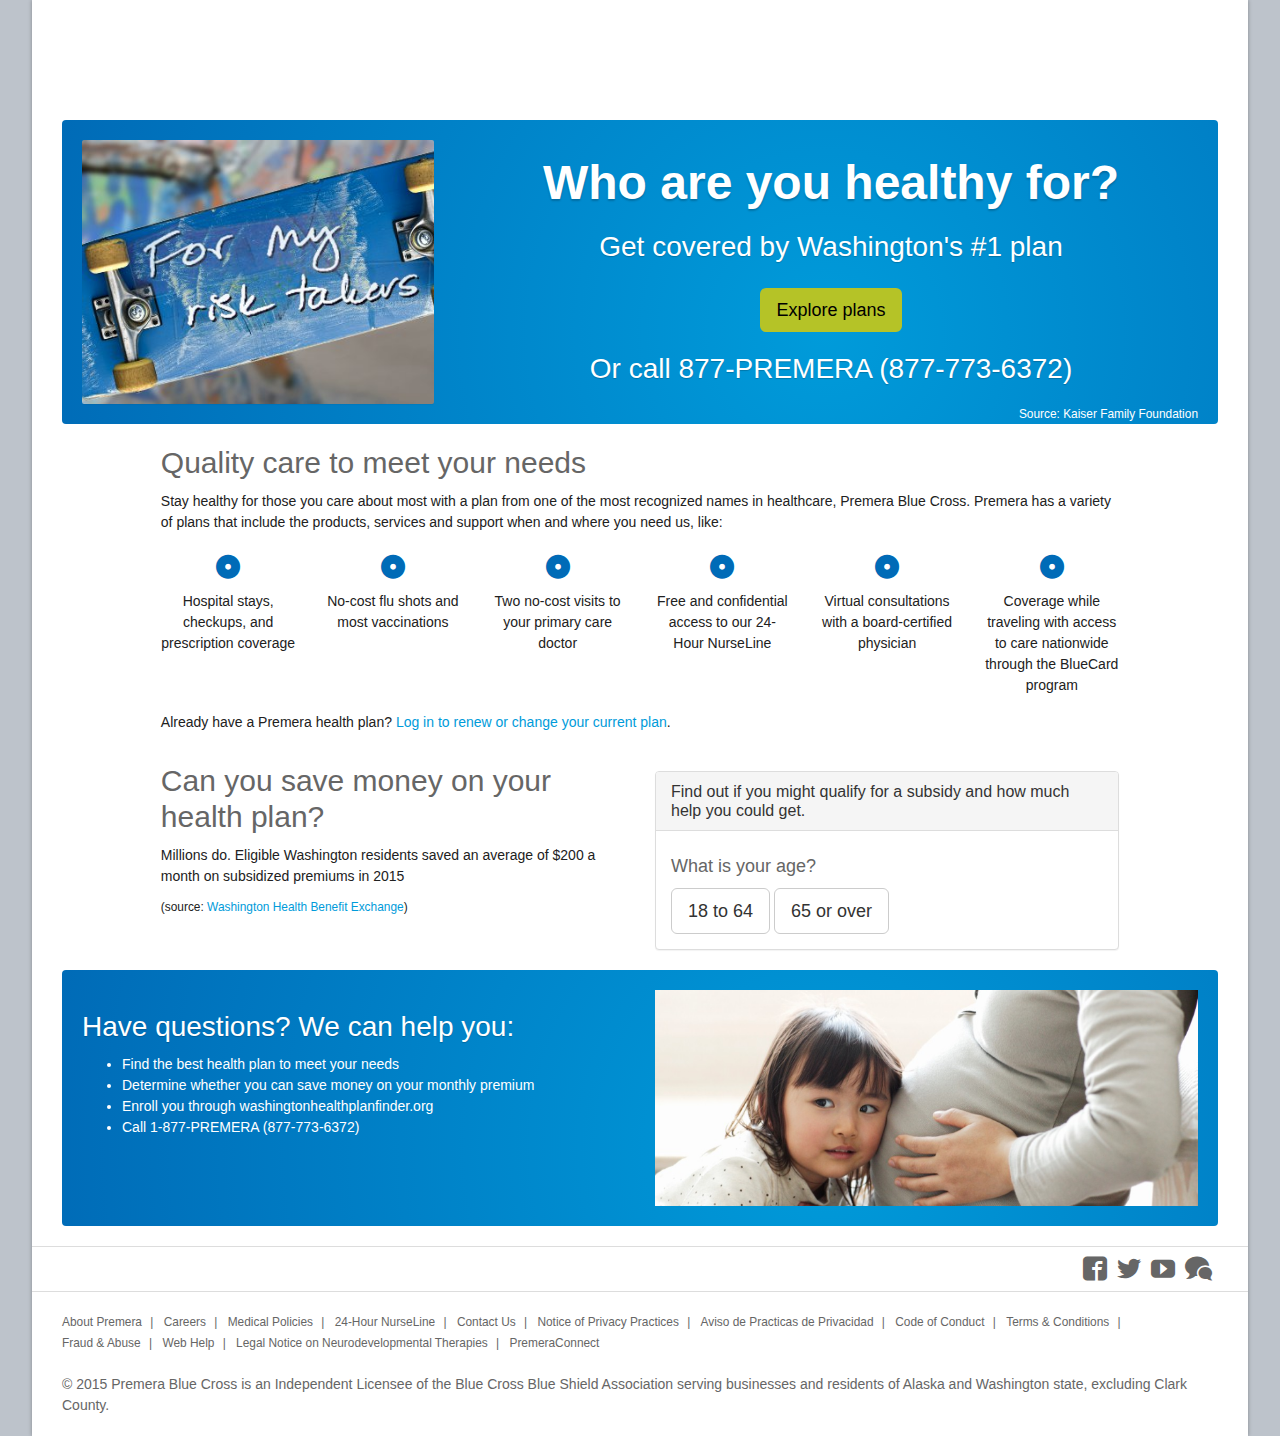
==== go-blue/index.html @ 7a6368d5 "redo folder structure to include other LOBs" ====
<!doctype html>
<html lang="en">

<head>
  <meta charset="utf-8">
  <title>Go Blue</title>
  <meta name="viewport" content="width=device-width, initial-scale=1">
  <link rel="stylesheet" href="css/main-pbc.css">
  <link rel="stylesheet" href="css/icomoon.css">
  <link rel="stylesheet" href="css/style.css">
  <style>
    #logo {
      background-image: url("http://www.premeraux.com/img/logo_pbc.png") !important;
    }
  </style>
</head>

<body class="visitor">
  <div id="main-container">
    <header id="header">
      <div class="row">
        <div class="col-xs-12">
          <a href="/" id="logo" title="Go to home"></a>
          <a href="/" id="nationalAccount"></a>
        </div>
      </div>
      <nav id="navigation-primary" class="navbar navbar-default" role="navigation" style="display: none;">
        <div class="navbar-header">
          <button type="button" class="navbar-toggle" data-toggle="collapse" data-target=".navbar-primary-collapse">
            <span class="sr-only">Toggle navigation</span>
            <span class="icon-bar"></span>
            <span class="icon-bar"></span>
            <span class="icon-bar"></span>
          </button>
        </div>
        <div class="collapse navbar-collapse navbar-primary-collapse" id="menu">
          <ul class="nav navbar-nav"></ul>
        </div>
      </nav>
    </header>
    <div id="content-area">
      <div class="row">
        <div role="main" class="col-md-12">
          <div id="content-main">

            <div class="banner">
              <div class="row">
                <div class="col-sm-6 col-lg-4 text-center">
                  <div id="fader">
                    <img src="img/08-WAYH4_SkaterBoys_board.jpg" alt="for my risk takers written on stakeboard" class="img-responsive text-center">
                  </div>
                </div>
                <div class="col-sm-6 col-lg-8">
                  <h1 class="text-center">Who are you healthy for?</h1>
                  <h2 class="text-center">Get covered by Washington's #1 plan</h2>
                  <div class="text-center">
                    <a class="btn btn-default btn-lg remove-target" role="button" href="http://shop.premera.com/wa/shop/">Explore plans</a>
                  </div>
                </div>

                <div class="col-sm-12 col-lg-8">
                  <h2 class="text-center">Or call <a href="tel:877-773-6372">877-PREMERA</a> (877-773-6372)</h2>
                </div>
              </div>
              <small class="pull-right no-padding">Source: <a href="#">Kaiser Family Foundation</a></small>
            </div>

            <div class="row">
              <div class="col-sm-12 col-md-10 col-md-offset-1">
                <h2>Quality care to meet your needs</h2>
                <p>Stay healthy for those you care about most with a plan from one of the most recognized names in healthcare, Premera Blue Cross. Premera has a variety of plans that include the products, services and support when and where you need us,
                  like:
                </p>
                <div class="row">
                  <ul class="services-list list-unstyled text-center clearfix">
                    <li class="col-xs-6 col-sm-4 col-lg-2">
                      <span class="icon icon-radio-checked2"></span>
                      Hospital stays, checkups, and prescription coverage
                    </li>
                    <li class="col-xs-6 col-sm-4 col-lg-2">
                      <span class="icon icon-radio-checked2"></span>
                      No-cost flu shots and most vaccinations
                    </li>
                    <div class="clearfix visible-xs"></div>
                    <!-- added for weird float-stacking edge cases -->

                    <li class="col-xs-6 col-sm-4 col-lg-2">
                      <span class="icon icon-radio-checked2"></span>
                      Two no-cost visits to your primary care doctor
                    </li>
                    <li class="col-xs-6 col-sm-4 col-lg-2">
                      <span class="icon icon-radio-checked2"></span>
                      Free and confidential access to our 24-Hour NurseLine
                    </li>
                    <div class="clearfix visible-xs"></div>
                    <!-- added for weird float-stacking edge cases -->

                    <li class="col-xs-6 col-sm-4 col-lg-2">
                      <span class="icon icon-radio-checked2"></span>
                      Virtual consultations with a board-certified physician
                    </li>
                    <li class="col-xs-6 col-sm-4 col-lg-2">
                      <span class="icon icon-radio-checked2"></span>
                      Coverage while traveling with access to care nationwide through the BlueCard program
                    </li>
                  </ul>
                  <p class="col-xs-12">Already have a Premera health plan? <a href="/somewhere" target="_blank">Log in to renew or change your current plan</a>.</p>
                </div>

              </div>
            </div>
            <div class="row">
              <div class="col-sm-6 col-md-5 col-md-offset-1">
                <h2>Can you save money on your health plan?</h2>
                <p>Millions do. Eligible Washington residents saved an average of $200 a month on subsidized premiums in 2015</p>
                <p class="small">(source: <a href="#">Washington Health Benefit Exchange</a>)</p>
              </div>
              <div class="col-sm-6 col-md-5">
                <div class="panel panel-default" id="subsidy-tool">
                  <div class="panel-heading">
                    <h3 class="panel-title">Find out if you might qualify for a subsidy and how much help you could get.</h3>
                  </div>
                  <div class="panel-body">
                    <ul>
                      <li class="input-li" id="input-ageRange" style="display: none;">Your age:</li>
                      <li class="input-li" id="input-employerPlan" style="display: none;">Employer health plan:</li>
                      <li class="input-li" id="input-householdSize" style="display: none;">Your household:</li>
                      <li class="input-li" id="input-incomeRange" style="display: none;">Household income:</li>
                    </ul>
                    <div class="question-div" id="questionDiv">
                      <div class="question-div" id="ageRange" style="display: block;">
                        <h4>What is your age?</h4>
                        <button type="button" class="btn btn-default btn-lg">18 to 64</button>
                        <button type="button" class="btn btn-default btn-lg">65 or over</button>  </div>
                      <div class="question-div" id="employerPlan" style="display: none;">
                        <h4>Does your employer offer a health plan?</h4>
                        <button type="button" class="btn btn-default btn-lg">Yes</button>
                        <button type="button" class="btn btn-default btn-lg">No</button>  </div>
                      <div class="question-div" id="householdSize" style="display: none;">
                        <h4>How many people are in your household?</h4>
                        <button type="button" class="btn btn-default btn-lg">1 person</button>
                        <button type="button" class="btn btn-default btn-lg">2 people</button>
                        <button type="button" class="btn btn-default btn-lg">3 people</button>
                        <button type="button" class="btn btn-default btn-lg">4 people</button>
                        <button type="button" class="btn btn-default btn-lg">5 or more</button>  </div>
                      <div class="question-div" id="incomeRange" style="display: none;">
                        <h4>What's your annual household income?</h4>
                        <button type="button" class="btn btn-default btn-lg" value="1">$47,080 or less</button>
                        <button type="button" class="btn btn-default btn-lg" value="2">$63,721 - $80,360</button>
                        <button type="button" class="btn btn-default btn-lg" value="3">$47,081 - $63,720</button>
                        <button type="button" class="btn btn-default btn-lg" value="4">$80,361 - $97,000</button>
                        <button type="button" class="btn btn-default btn-lg" value="5">$97,001 or more</button>  </div>
                    </div>
                    <div id="loadingAnim" style="display: none;">
                      <img alt="" src="/images/shared/spinner3-black.gif">
                    </div>
                    <div class="answer-div" id="answerDiv" style="display: none;">
                      <div class="answer-div" id="answer-yes" style="display: block;">
                        <div class="alert alert-success" role="alert">
                          <span class="glyphicon glyphicon-ok-sign"></span><b>You and your family possibly qualify for savings through a subsidy!</b></div>
                        <p>Based on your information, you might be able to have your monthly costs reduced by <b>$238 or more</b>. Premera can help you sign up for a health plan, and apply for a tax credit to subsidize your monthly cost.
                        </p>
                        <p>
                          <span class="glyphicon glyphicon-earphone"></span> Call us at <b>877-PREMERA (877-773-6372)</b>.</p>
                        <p>You can also <a href="http://shop.premera.com/wa/shop/">explore our plans without subsidy help</a>, or <a href="#" class="start-over">check again</a> to see if you might qualify for a subsidy.</p>
                      </div>
                      <div class="answer-div" id="answer-five" style="display: none;">
                        <p>Depending on your annual household income, you may be eligible for a subsidy. Premera can help you sign up for a health plan and help you apply for a tax credit to subsidize your monthly cost.</p>
                        <p>
                          <span class="glyphicon glyphicon-earphone"></span> Call us at <b>877-PREMERA (877-773-6372)</b>.</p>
                        <p>You can also <a href="http://shop.premera.com/wa/shop/">explore our plans without subsidy help</a>, or <a href="#" class="start-over">check again</a> to see if you might qualify for a subsidy.</p>
                      </div>
                      <div class="answer-div" id="answer-no" style="display: none;">
                        <div class="alert alert-danger" role="alert">
                          <span class="glyphicon glyphicon-exclamation-sign"></span><b>Based on your information, most likely you will not qualify for a subsidy.</b></div>
                        <p>You can still find the best health coverage for you and your family by <a href="http://shop.premera.com/wa/shop/">exploring our plans and getting a quote</a>, or you can <a href="#" class="start-over">check again</a> to see if
                          you might qualify for a subsidy.</p>
                      </div>
                      <div class="answer-div" id="answer-plan" style="display: none;">
                        <div class="alert alert-danger" role="alert">
                          <span class="glyphicon glyphicon-exclamation-sign"></span><b>It's most likely that you're not eligible for a subsidy, unless your job-based coverage is considered unaffordable or inadequate under the law.</b></div>
                        <p>Consult with your company benefits manager to learn more. You can also <a href="http://shop.premera.com/wa/shop/">continue exploring plans</a>, or <a href="#" class="start-over">check again</a> to find out if you might qualify
                          for a subsidy.</p>
                      </div>
                      <div class="answer-div" id="answer-medicare" style="display: none;">
                        <div class="alert alert-danger" role="alert">
                          <p>
                            <span class="glyphicon glyphicon-exclamation-sign"></span><b>It looks like you are not eligible for a subsidy, but you may qualify for Medicare coverage</b>.</p>
                        </div>
                        <p><a title="Explore Medicare Plans" href="/medicare-advantage/">Explore a variety of Medicare plans</a> that can meet your health care needs and budget, or <a href="#" class="start-over">check again</a> to find out if you might qualify
                          for a subsidy.</p>
                        <p class="clear"><a type="button" class="btn btn-primary" href="/medicare-advantage/">Explore Medicare plans</a></p>
                      </div>
                    </div>
                  </div>
                </div>
              </div>
            </div>
            <div class="banner">
              <div class="row">
                <div class="col-sm-6 col-md-6">
                  <h2>Have questions? We can help you:</h2>
                  <ul>
                    <li>Find the best health plan to meet your needs</li>
                    <li>Determine whether you can save money on your monthly premium</li>
                    <li>Enroll you through washingtonhealthplanfinder.org</li>
                    <li>Call 1-877-PREMERA (<a href="tel:877-773-6372">877-773-6372</a>)</li>
                  </ul>
                </div>
                <div class="col-sm-6 col-md-6">
                  <div class="pull-right">
                    <img class="img-responsive text-right" src="img/01-Benefits_BabyBelly.png" alt="pregnant woman with toddler">
                  </div>
                </div>
              </div>
            </div>
          </div>
        </div>
      </div>
    </div>
    <div id="navigation-home">
      <div class="row">
        <div class="col-md-offset-6 col-md-6 col-xs-12">
          <div class="pull-right">
            <div>
              <a title="Facebook" href="//www.facebook.com/premerabluecross">
                <span class="icon-large icon-facebook2"></span>
              </a>
              <a title="Twitter" href="//twitter.com/premera">
                <span class="icon-large icon-twitter"></span>
              </a>
              <a title="YouTube" href="//www.youtube.com/user/premerabluecross">
                <span class="icon-large icon-youtube"></span>
              </a>
              <a title="PremeraNews" href="#">
                <span class="icon-large icon-bubbles"></span>
              </a>
            </div>
          </div>
        </div>
      </div>
    </div>
    <footer id="footer">
      <div class="row">
        <nav id="navigation-footer-primary" class="small col-md-12">
          <div>
            <ul class="unstyled">
              <li><a href="#">About Premera</a></li>
              <li class="visitor"><a href="#">Careers</a></li>
              <li><a href="#">Medical Policies</a></li>
              <li class="visitor"><a href="#">24-Hour NurseLine</a></li>
              <li class="member"><a href="#">24-Hour NurseLine</a></li>
              <li class="visitor"><a href="#">Contact Us</a></li>
              <li class="member"><a href="#">Contact Us</a></li>
              <li><a href="#">Notice of Privacy Practices </a></li>
              <li class="visitor"><a href="#"> Aviso de Practicas de Privacidad</a></li>
              <li class="visitor"><a href="#">Code of Conduct</a></li>
              <li><a href="#">Terms &amp; Conditions</a></li>
              <li><a href="#">Fraud &amp; Abuse</a></li>
              <li class="visitor"><a href="#">Web Help</a></li>
              <li class="visitor"><a href="#">Legal Notice on Neurodevelopmental Therapies</a></li>
              <li class="visitor"><a href="#">PremeraConnect</a></li>
            </ul>
          </div>
        </nav>
      </div>

      <div class="row">
        <div class="col-md-12">
          <p></p>
          <div>

          </div>
          <p></p>
        </div>
      </div>

      <div class="row">
        <div class="col-md-12">
          <div>
            <span id="ekDate">© 2015&nbsp;</span>Premera Blue Cross is an Independent Licensee of the Blue Cross Blue Shield Association serving businesses and residents of Alaska and Washington state, excluding Clark County.
          </div>
        </div>
      </div>
    </footer>
  </div>
  <script src="https://code.jquery.com/jquery-1.11.3.min.js"></script>
  <script src="https://maxcdn.bootstrapcdn.com/bootstrap/3.3.6/js/bootstrap.min.js"></script>
  <script src="js/app.js"></script>
</body>

</html>
---- go-blue/css/main-pbc.css ----
@font-face {
  font-family: 'cartogothic_stdregular';
  src: url('../fonts/cartogothicstd-book-webfont.eot');
  src: url('../fonts/cartogothicstd-book-webfont.eot?#iefix') format('embedded-opentype'), url('../fonts/cartogothicstd-book-webfont.woff') format('woff'), url('../fonts/cartogothicstd-book-webfont.ttf') format('truetype'), url('../fonts/cartogothicstd-book-webfont.svg#cartogothic_stdregular') format('svg');
  font-weight: normal;
  font-style: normal
}
@font-face {
  font-family: 'openSans';
  src: url('../fonts/OpenSans-Regular-webfont.eot');
  src: url('../fonts/OpenSans-Regular-webfont.eot?#iefix') format('embedded-opentype'), url('../fonts/OpenSans-Regular-webfont.woff') format('woff'), url('../fonts/OpenSans-Regular-webfont.ttf') format('truetype'), url('../fonts/OpenSans-Regular-webfont.svg#open_sans_bold') format('svg');
  letter-spacing: -1px
}
html {
  font-family: sans-serif;
  -ms-text-size-adjust: 100%;
  -webkit-text-size-adjust: 100%
}
body {
  margin: 0
}
article, aside, details, figcaption, figure, footer, header, hgroup, main, menu, nav, section, summary {
  display: block
}
audio, canvas, progress, video {
  display: inline-block;
  vertical-align: baseline
}
audio:not([controls]) {
  display: none;
  height: 0
}
[hidden], template {
  display: none
}
a {
  background-color: transparent
}
a:active, a:hover {
  outline: 0
}
abbr[title] {
  border-bottom: 1px dotted
}
b, strong {
  font-weight: bold
}
dfn {
  font-style: italic
}
h1 {
  font-size: 2em;
  margin: 0.67em 0
}
mark {
  background: #ff0;
  color: #000
}
small {
  font-size: 80%
}
sub, sup {
  font-size: 75%;
  line-height: 0;
  position: relative;
  vertical-align: baseline
}
sup {
  top: -0.5em
}
sub {
  bottom: -0.25em
}
img {
  border: 0
}
svg:not(:root) {
  overflow: hidden
}
figure {
  margin: 1em 40px
}
hr {
  -moz-box-sizing: content-box;
  box-sizing: content-box;
  height: 0
}
pre {
  overflow: auto
}
code, kbd, pre, samp {
  font-family: monospace, monospace;
  font-size: 1em
}
button, input, optgroup, select, textarea {
  color: inherit;
  font: inherit;
  margin: 0
}
button {
  overflow: visible
}
button, select {
  text-transform: none
}
button, html input[type="button"], input[type="reset"], input[type="submit"] {
  -webkit-appearance: button;
  cursor: pointer
}
button[disabled], html input[disabled] {
  cursor: default
}
button::-moz-focus-inner, input::-moz-focus-inner {
  border: 0;
  padding: 0
}
input {
  line-height: normal
}
input[type="checkbox"], input[type="radio"] {
  box-sizing: border-box;
  padding: 0
}
input[type="number"]::-webkit-inner-spin-button, input[type="number"]::-webkit-outer-spin-button {
  height: auto
}
input[type="search"] {
  -webkit-appearance: textfield;
  -moz-box-sizing: content-box;
  -webkit-box-sizing: content-box;
  box-sizing: content-box
}
input[type="search"]::-webkit-search-cancel-button, input[type="search"]::-webkit-search-decoration {
  -webkit-appearance: none
}
fieldset {
  border: 1px solid silver;
  margin: 0 2px;
  padding: 0.35em 0.625em 0.75em
}
legend {
  border: 0;
  padding: 0
}
textarea {
  overflow: auto
}
optgroup {
  font-weight: bold
}
table {
  border-collapse: collapse;
  border-spacing: 0
}
td, th {
  padding: 0
}
@media print {
  *, *:before, *:after {
    background: transparent !important;
    color: #000 !important;
    box-shadow: none !important;
    text-shadow: none !important
  }
  a, a:visited {
    text-decoration: underline
  }
  a[href]:after {
    content: " (" attr(href) ")"
  }
  abbr[title]:after {
    content: " (" attr(title) ")"
  }
  a[href^="#"]:after, a[href^="javascript:"]:after {
    content: ""
  }
  pre, blockquote {
    border: 1px solid #999;
    page-break-inside: avoid
  }
  thead {
    display: table-header-group
  }
  tr, img {
    page-break-inside: avoid
  }
  img {
    max-width: 100% !important
  }
  p, h2, h3 {
    orphans: 3;
    widows: 3
  }
  h2, h3 {
    page-break-after: avoid
  }
  select {
    background: #fff !important
  }
  .navbar {
    display: none
  }
  .btn>.caret, .dropup>.btn>.caret {
    border-top-color: #000 !important
  }
  .label {
    border: 1px solid #000
  }
  .table {
    border-collapse: collapse !important
  }
  .table td, .table th {
    background-color: #fff !important
  }
  .table-bordered th, .table-bordered td {
    border: 1px solid #ddd !important
  }
}
@font-face {
  font-family: 'Glyphicons Halflings';
  src: url('fonts/glyphicons-halflings-regular.eot');
  src: url('fonts/glyphicons-halflings-regular.eot?#iefix') format('embedded-opentype'), url('fonts/glyphicons-halflings-regular.woff2') format('woff2'), url('fonts/glyphicons-halflings-regular.woff') format('woff'), url('fonts/glyphicons-halflings-regular.ttf') format('truetype'), url('fonts/glyphicons-halflings-regular.svg#glyphicons_halflingsregular') format('svg')
}
.glyphicon {
  position: relative;
  top: 1px;
  display: inline-block;
  font-family: 'Glyphicons Halflings';
  font-style: normal;
  font-weight: normal;
  line-height: 1;
  -webkit-font-smoothing: antialiased;
  -moz-osx-font-smoothing: grayscale
}
.glyphicon-asterisk:before {
  content: "\2a"
}
.glyphicon-plus:before {
  content: "\2b"
}
.glyphicon-euro:before, .glyphicon-eur:before {
  content: "\20ac"
}
.glyphicon-minus:before {
  content: "\2212"
}
.glyphicon-cloud:before {
  content: "\2601"
}
.glyphicon-envelope:before {
  content: "\2709"
}
.glyphicon-pencil:before {
  content: "\270f"
}
.glyphicon-glass:before {
  content: "\e001"
}
.glyphicon-music:before {
  content: "\e002"
}
.glyphicon-search:before {
  content: "\e003"
}
.glyphicon-heart:before {
  content: "\e005"
}
.glyphicon-star:before {
  content: "\e006"
}
.glyphicon-star-empty:before {
  content: "\e007"
}
.glyphicon-user:before {
  content: "\e008"
}
.glyphicon-film:before {
  content: "\e009"
}
.glyphicon-th-large:before {
  content: "\e010"
}
.glyphicon-th:before {
  content: "\e011"
}
.glyphicon-th-list:before {
  content: "\e012"
}
.glyphicon-ok:before {
  content: "\e013"
}
.glyphicon-remove:before {
  content: "\e014"
}
.glyphicon-zoom-in:before {
  content: "\e015"
}
.glyphicon-zoom-out:before {
  content: "\e016"
}
.glyphicon-off:before {
  content: "\e017"
}
.glyphicon-signal:before {
  content: "\e018"
}
.glyphicon-cog:before {
  content: "\e019"
}
.glyphicon-trash:before {
  content: "\e020"
}
.glyphicon-home:before {
  content: "\e021"
}
.glyphicon-file:before {
  content: "\e022"
}
.glyphicon-time:before {
  content: "\e023"
}
.glyphicon-road:before {
  content: "\e024"
}
.glyphicon-download-alt:before {
  content: "\e025"
}
.glyphicon-download:before {
  content: "\e026"
}
.glyphicon-upload:before {
  content: "\e027"
}
.glyphicon-inbox:before {
  content: "\e028"
}
.glyphicon-play-circle:before {
  content: "\e029"
}
.glyphicon-repeat:before {
  content: "\e030"
}
.glyphicon-refresh:before {
  content: "\e031"
}
.glyphicon-list-alt:before {
  content: "\e032"
}
.glyphicon-lock:before {
  content: "\e033"
}
.glyphicon-flag:before {
  content: "\e034"
}
.glyphicon-headphones:before {
  content: "\e035"
}
.glyphicon-volume-off:before {
  content: "\e036"
}
.glyphicon-volume-down:before {
  content: "\e037"
}
.glyphicon-volume-up:before {
  content: "\e038"
}
.glyphicon-qrcode:before {
  content: "\e039"
}
.glyphicon-barcode:before {
  content: "\e040"
}
.glyphicon-tag:before {
  content: "\e041"
}
.glyphicon-tags:before {
  content: "\e042"
}
.glyphicon-book:before {
  content: "\e043"
}
.glyphicon-bookmark:before {
  content: "\e044"
}
.glyphicon-print:before {
  content: "\e045"
}
.glyphicon-camera:before {
  content: "\e046"
}
.glyphicon-font:before {
  content: "\e047"
}
.glyphicon-bold:before {
  content: "\e048"
}
.glyphicon-italic:before {
  content: "\e049"
}
.glyphicon-text-height:before {
  content: "\e050"
}
.glyphicon-text-width:before {
  content: "\e051"
}
.glyphicon-align-left:before {
  content: "\e052"
}
.glyphicon-align-center:before {
  content: "\e053"
}
.glyphicon-align-right:before {
  content: "\e054"
}
.glyphicon-align-justify:before {
  content: "\e055"
}
.glyphicon-list:before {
  content: "\e056"
}
.glyphicon-indent-left:before {
  content: "\e057"
}
.glyphicon-indent-right:before {
  content: "\e058"
}
.glyphicon-facetime-video:before {
  content: "\e059"
}
.glyphicon-picture:before {
  content: "\e060"
}
.glyphicon-map-marker:before {
  content: "\e062"
}
.glyphicon-adjust:before {
  content: "\e063"
}
.glyphicon-tint:before {
  content: "\e064"
}
.glyphicon-edit:before {
  content: "\e065"
}
.glyphicon-share:before {
  content: "\e066"
}
.glyphicon-check:before {
  content: "\e067"
}
.glyphicon-move:before {
  content: "\e068"
}
.glyphicon-step-backward:before {
  content: "\e069"
}
.glyphicon-fast-backward:before {
  content: "\e070"
}
.glyphicon-backward:before {
  content: "\e071"
}
.glyphicon-play:before {
  content: "\e072"
}
.glyphicon-pause:before {
  content: "\e073"
}
.glyphicon-stop:before {
  content: "\e074"
}
.glyphicon-forward:before {
  content: "\e075"
}
.glyphicon-fast-forward:before {
  content: "\e076"
}
.glyphicon-step-forward:before {
  content: "\e077"
}
.glyphicon-eject:before {
  content: "\e078"
}
.glyphicon-chevron-left:before {
  content: "\e079"
}
.glyphicon-chevron-right:before {
  content: "\e080"
}
.glyphicon-plus-sign:before {
  content: "\e081"
}
.glyphicon-minus-sign:before {
  content: "\e082"
}
.glyphicon-remove-sign:before {
  content: "\e083"
}
.glyphicon-ok-sign:before {
  content: "\e084"
}
.glyphicon-question-sign:before {
  content: "\e085"
}
.glyphicon-info-sign:before {
  content: "\e086"
}
.glyphicon-screenshot:before {
  content: "\e087"
}
.glyphicon-remove-circle:before {
  content: "\e088"
}
.glyphicon-ok-circle:before {
  content: "\e089"
}
.glyphicon-ban-circle:before {
  content: "\e090"
}
.glyphicon-arrow-left:before {
  content: "\e091"
}
.glyphicon-arrow-right:before {
  content: "\e092"
}
.glyphicon-arrow-up:before {
  content: "\e093"
}
.glyphicon-arrow-down:before {
  content: "\e094"
}
.glyphicon-share-alt:before {
  content: "\e095"
}
.glyphicon-resize-full:before {
  content: "\e096"
}
.glyphicon-resize-small:before {
  content: "\e097"
}
.glyphicon-exclamation-sign:before {
  content: "\e101"
}
.glyphicon-gift:before {
  content: "\e102"
}
.glyphicon-leaf:before {
  content: "\e103"
}
.glyphicon-fire:before {
  content: "\e104"
}
.glyphicon-eye-open:before {
  content: "\e105"
}
.glyphicon-eye-close:before {
  content: "\e106"
}
.glyphicon-warning-sign:before {
  content: "\e107"
}
.glyphicon-plane:before {
  content: "\e108"
}
.glyphicon-calendar:before {
  content: "\e109"
}
.glyphicon-random:before {
  content: "\e110"
}
.glyphicon-comment:before {
  content: "\e111"
}
.glyphicon-magnet:before {
  content: "\e112"
}
.glyphicon-chevron-up:before {
  content: "\e113"
}
.glyphicon-chevron-down:before {
  content: "\e114"
}
.glyphicon-retweet:before {
  content: "\e115"
}
.glyphicon-shopping-cart:before {
  content: "\e116"
}
.glyphicon-folder-close:before {
  content: "\e117"
}
.glyphicon-folder-open:before {
  content: "\e118"
}
.glyphicon-resize-vertical:before {
  content: "\e119"
}
.glyphicon-resize-horizontal:before {
  content: "\e120"
}
.glyphicon-hdd:before {
  content: "\e121"
}
.glyphicon-bullhorn:before {
  content: "\e122"
}
.glyphicon-bell:before {
  content: "\e123"
}
.glyphicon-certificate:before {
  content: "\e124"
}
.glyphicon-thumbs-up:before {
  content: "\e125"
}
.glyphicon-thumbs-down:before {
  content: "\e126"
}
.glyphicon-hand-right:before {
  content: "\e127"
}
.glyphicon-hand-left:before {
  content: "\e128"
}
.glyphicon-hand-up:before {
  content: "\e129"
}
.glyphicon-hand-down:before {
  content: "\e130"
}
.glyphicon-circle-arrow-right:before {
  content: "\e131"
}
.glyphicon-circle-arrow-left:before {
  content: "\e132"
}
.glyphicon-circle-arrow-up:before {
  content: "\e133"
}
.glyphicon-circle-arrow-down:before {
  content: "\e134"
}
.glyphicon-globe:before {
  content: "\e135"
}
.glyphicon-wrench:before {
  content: "\e136"
}
.glyphicon-tasks:before {
  content: "\e137"
}
.glyphicon-filter:before {
  content: "\e138"
}
.glyphicon-briefcase:before {
  content: "\e139"
}
.glyphicon-fullscreen:before {
  content: "\e140"
}
.glyphicon-dashboard:before {
  content: "\e141"
}
.glyphicon-paperclip:before {
  content: "\e142"
}
.glyphicon-heart-empty:before {
  content: "\e143"
}
.glyphicon-link:before {
  content: "\e144"
}
.glyphicon-phone:before {
  content: "\e145"
}
.glyphicon-pushpin:before {
  content: "\e146"
}
.glyphicon-usd:before {
  content: "\e148"
}
.glyphicon-gbp:before {
  content: "\e149"
}
.glyphicon-sort:before {
  content: "\e150"
}
.glyphicon-sort-by-alphabet:before {
  content: "\e151"
}
.glyphicon-sort-by-alphabet-alt:before {
  content: "\e152"
}
.glyphicon-sort-by-order:before {
  content: "\e153"
}
.glyphicon-sort-by-order-alt:before {
  content: "\e154"
}
.glyphicon-sort-by-attributes:before {
  content: "\e155"
}
.glyphicon-sort-by-attributes-alt:before {
  content: "\e156"
}
.glyphicon-unchecked:before {
  content: "\e157"
}
.glyphicon-expand:before {
  content: "\e158"
}
.glyphicon-collapse-down:before {
  content: "\e159"
}
.glyphicon-collapse-up:before {
  content: "\e160"
}
.glyphicon-log-in:before {
  content: "\e161"
}
.glyphicon-flash:before {
  content: "\e162"
}
.glyphicon-log-out:before {
  content: "\e163"
}
.glyphicon-new-window:before {
  content: "\e164"
}
.glyphicon-record:before {
  content: "\e165"
}
.glyphicon-save:before {
  content: "\e166"
}
.glyphicon-open:before {
  content: "\e167"
}
.glyphicon-saved:before {
  content: "\e168"
}
.glyphicon-import:before {
  content: "\e169"
}
.glyphicon-export:before {
  content: "\e170"
}
.glyphicon-send:before {
  content: "\e171"
}
.glyphicon-floppy-disk:before {
  content: "\e172"
}
.glyphicon-floppy-saved:before {
  content: "\e173"
}
.glyphicon-floppy-remove:before {
  content: "\e174"
}
.glyphicon-floppy-save:before {
  content: "\e175"
}
.glyphicon-floppy-open:before {
  content: "\e176"
}
.glyphicon-credit-card:before {
  content: "\e177"
}
.glyphicon-transfer:before {
  content: "\e178"
}
.glyphicon-cutlery:before {
  content: "\e179"
}
.glyphicon-header:before {
  content: "\e180"
}
.glyphicon-compressed:before {
  content: "\e181"
}
.glyphicon-earphone:before {
  content: "\e182"
}
.glyphicon-phone-alt:before {
  content: "\e183"
}
.glyphicon-tower:before {
  content: "\e184"
}
.glyphicon-stats:before {
  content: "\e185"
}
.glyphicon-sd-video:before {
  content: "\e186"
}
.glyphicon-hd-video:before {
  content: "\e187"
}
.glyphicon-subtitles:before {
  content: "\e188"
}
.glyphicon-sound-stereo:before {
  content: "\e189"
}
.glyphicon-sound-dolby:before {
  content: "\e190"
}
.glyphicon-sound-5-1:before {
  content: "\e191"
}
.glyphicon-sound-6-1:before {
  content: "\e192"
}
.glyphicon-sound-7-1:before {
  content: "\e193"
}
.glyphicon-copyright-mark:before {
  content: "\e194"
}
.glyphicon-registration-mark:before {
  content: "\e195"
}
.glyphicon-cloud-download:before {
  content: "\e197"
}
.glyphicon-cloud-upload:before {
  content: "\e198"
}
.glyphicon-tree-conifer:before {
  content: "\e199"
}
.glyphicon-tree-deciduous:before {
  content: "\e200"
}
.glyphicon-cd:before {
  content: "\e201"
}
.glyphicon-save-file:before {
  content: "\e202"
}
.glyphicon-open-file:before {
  content: "\e203"
}
.glyphicon-level-up:before {
  content: "\e204"
}
.glyphicon-copy:before {
  content: "\e205"
}
.glyphicon-paste:before {
  content: "\e206"
}
.glyphicon-alert:before {
  content: "\e209"
}
.glyphicon-equalizer:before {
  content: "\e210"
}
.glyphicon-king:before {
  content: "\e211"
}
.glyphicon-queen:before {
  content: "\e212"
}
.glyphicon-pawn:before {
  content: "\e213"
}
.glyphicon-bishop:before {
  content: "\e214"
}
.glyphicon-knight:before {
  content: "\e215"
}
.glyphicon-baby-formula:before {
  content: "\e216"
}
.glyphicon-tent:before {
  content: "\26fa"
}
.glyphicon-blackboard:before {
  content: "\e218"
}
.glyphicon-bed:before {
  content: "\e219"
}
.glyphicon-apple:before {
  content: "\f8ff"
}
.glyphicon-erase:before {
  content: "\e221"
}
.glyphicon-hourglass:before {
  content: "\231b"
}
.glyphicon-lamp:before {
  content: "\e223"
}
.glyphicon-duplicate:before {
  content: "\e224"
}
.glyphicon-piggy-bank:before {
  content: "\e225"
}
.glyphicon-scissors:before {
  content: "\e226"
}
.glyphicon-bitcoin:before {
  content: "\e227"
}
.glyphicon-btc:before {
  content: "\e227"
}
.glyphicon-xbt:before {
  content: "\e227"
}
.glyphicon-yen:before {
  content: "\00a5"
}
.glyphicon-jpy:before {
  content: "\00a5"
}
.glyphicon-ruble:before {
  content: "\20bd"
}
.glyphicon-rub:before {
  content: "\20bd"
}
.glyphicon-scale:before {
  content: "\e230"
}
.glyphicon-ice-lolly:before {
  content: "\e231"
}
.glyphicon-ice-lolly-tasted:before {
  content: "\e232"
}
.glyphicon-education:before {
  content: "\e233"
}
.glyphicon-option-horizontal:before {
  content: "\e234"
}
.glyphicon-option-vertical:before {
  content: "\e235"
}
.glyphicon-menu-hamburger:before {
  content: "\e236"
}
.glyphicon-modal-window:before {
  content: "\e237"
}
.glyphicon-oil:before {
  content: "\e238"
}
.glyphicon-grain:before {
  content: "\e239"
}
.glyphicon-sunglasses:before {
  content: "\e240"
}
.glyphicon-text-size:before {
  content: "\e241"
}
.glyphicon-text-color:before {
  content: "\e242"
}
.glyphicon-text-background:before {
  content: "\e243"
}
.glyphicon-object-align-top:before {
  content: "\e244"
}
.glyphicon-object-align-bottom:before {
  content: "\e245"
}
.glyphicon-object-align-horizontal:before {
  content: "\e246"
}
.glyphicon-object-align-left:before {
  content: "\e247"
}
.glyphicon-object-align-vertical:before {
  content: "\e248"
}
.glyphicon-object-align-right:before {
  content: "\e249"
}
.glyphicon-triangle-right:before {
  content: "\e250"
}
.glyphicon-triangle-left:before {
  content: "\e251"
}
.glyphicon-triangle-bottom:before {
  content: "\e252"
}
.glyphicon-triangle-top:before {
  content: "\e253"
}
.glyphicon-console:before {
  content: "\e254"
}
.glyphicon-superscript:before {
  content: "\e255"
}
.glyphicon-subscript:before {
  content: "\e256"
}
.glyphicon-menu-left:before {
  content: "\e257"
}
.glyphicon-menu-right:before {
  content: "\e258"
}
.glyphicon-menu-down:before {
  content: "\e259"
}
.glyphicon-menu-up:before {
  content: "\e260"
}
* {
  -webkit-box-sizing: border-box;
  -moz-box-sizing: border-box;
  box-sizing: border-box
}
*:before, *:after {
  -webkit-box-sizing: border-box;
  -moz-box-sizing: border-box;
  box-sizing: border-box
}
html {
  font-size: 10px;
  -webkit-tap-highlight-color: transparent
}
body {
  font-family: "Helvetica Neue", Helvetica, Arial, sans-serif;
  font-size: 14px;
  line-height: 1.428571429;
  color: #333;
  background-color: #fff
}
input, button, select, textarea {
  font-family: inherit;
  font-size: inherit;
  line-height: inherit
}
a {
  color: #337ab7;
  text-decoration: none
}
a:hover, a:focus {
  color: #23527c;
  text-decoration: underline
}
a:focus {
  outline: thin dotted;
  outline: 5px auto -webkit-focus-ring-color;
  outline-offset: -2px
}
figure {
  margin: 0
}
img {
  vertical-align: middle
}
.img-responsive, .carousel-inner>.item>img, .carousel-inner>.item>a>img, .thumbnail>img, .thumbnail a>img {
  display: block;
  max-width: 100%;
  height: auto
}
.img-rounded {
  border-radius: 6px
}
.img-thumbnail {
  padding: 4px;
  line-height: 1.428571429;
  background-color: #fff;
  border: 1px solid #ddd;
  border-radius: 4px;
  -webkit-transition: all 0.2s ease-in-out;
  -o-transition: all 0.2s ease-in-out;
  transition: all 0.2s ease-in-out;
  display: inline-block;
  max-width: 100%;
  height: auto
}
.img-circle {
  border-radius: 50%
}
hr {
  margin-top: 20px;
  margin-bottom: 20px;
  border: 0;
  border-top: 1px solid #eee
}
.sr-only {
  position: absolute;
  width: 1px;
  height: 1px;
  margin: -1px;
  padding: 0;
  overflow: hidden;
  clip: rect(0, 0, 0, 0);
  border: 0
}
.sr-only-focusable:active, .sr-only-focusable:focus {
  position: static;
  width: auto;
  height: auto;
  margin: 0;
  overflow: visible;
  clip: auto
}
[role="button"] {
  cursor: pointer
}
h1, h2, h3, h4, h5, h6, .h1, .h2, .h3, .h4, .h5, .h6 {
  font-family: inherit;
  font-weight: 500;
  line-height: 1.1;
  color: inherit
}
h1 small, h2 small, h3 small, h4 small, h5 small, h6 small, .h1 small, .h2 small, .h3 small, .h4 small, .h5 small, .h6 small, h1 .small, h2 .small, h3 .small, h4 .small, h5 .small, h6 .small, .h1 .small, .h2 .small, .h3 .small, .h4 .small, .h5 .small, .h6 .small {
  font-weight: normal;
  line-height: 1;
  color: #777
}
h1, .h1, h2, .h2, h3, .h3 {
  margin-top: 20px;
  margin-bottom: 10px
}
h1 small, .h1 small, h2 small, .h2 small, h3 small, .h3 small, h1 .small, .h1 .small, h2 .small, .h2 .small, h3 .small, .h3 .small {
  font-size: 65%
}
h4, .h4, h5, .h5, h6, .h6 {
  margin-top: 10px;
  margin-bottom: 10px
}
h4 small, .h4 small, h5 small, .h5 small, h6 small, .h6 small, h4 .small, .h4 .small, h5 .small, .h5 .small, h6 .small, .h6 .small {
  font-size: 75%
}
h1, .h1 {
  font-size: 36px
}
h2, .h2 {
  font-size: 30px
}
h3, .h3 {
  font-size: 24px
}
h4, .h4 {
  font-size: 18px
}
h5, .h5 {
  font-size: 14px
}
h6, .h6 {
  font-size: 12px
}
p {
  margin: 0 0 10px
}
.lead {
  margin-bottom: 20px;
  font-size: 16px;
  font-weight: 300;
  line-height: 1.4
}
@media (min-width:768px) {
  .lead {
    font-size: 21px
  }
}
small, .small {
  font-size: 85%
}
mark, .mark {
  background-color: #fcf8e3;
  padding: .2em
}
.text-left {
  text-align: left
}
.text-right {
  text-align: right
}
.text-center {
  text-align: center
}
.text-justify {
  text-align: justify
}
.text-nowrap {
  white-space: nowrap
}
.text-lowercase {
  text-transform: lowercase
}
.text-uppercase {
  text-transform: uppercase
}
.text-capitalize {
  text-transform: capitalize
}
.text-muted {
  color: #777
}
.text-primary {
  color: #337ab7
}
a.text-primary:hover {
  color: #286090
}
.text-success {
  color: #3c763d
}
a.text-success:hover {
  color: #2b542c
}
.text-info {
  color: #31708f
}
a.text-info:hover {
  color: #245269
}
.text-warning {
  color: #8a6d3b
}
a.text-warning:hover {
  color: #66512c
}
.text-danger {
  color: #a94442
}
a.text-danger:hover {
  color: #843534
}
.bg-primary {
  color: #fff;
  background-color: #337ab7
}
a.bg-primary:hover {
  background-color: #286090
}
.bg-success {
  background-color: #dff0d8
}
a.bg-success:hover {
  background-color: #c1e2b3
}
.bg-info {
  background-color: #d9edf7
}
a.bg-info:hover {
  background-color: #afd9ee
}
.bg-warning {
  background-color: #fcf8e3
}
a.bg-warning:hover {
  background-color: #f7ecb5
}
.bg-danger {
  background-color: #f2dede
}
a.bg-danger:hover {
  background-color: #e4b9b9
}
.page-header {
  padding-bottom: 9px;
  margin: 40px 0 20px;
  border-bottom: 1px solid #eee
}
ul, ol {
  margin-top: 0;
  margin-bottom: 10px
}
ul ul, ol ul, ul ol, ol ol {
  margin-bottom: 0
}
.list-unstyled {
  padding-left: 0;
  list-style: none
}
.list-inline {
  padding-left: 0;
  list-style: none;
  margin-left: -5px
}
.list-inline>li {
  display: inline-block;
  padding-left: 5px;
  padding-right: 5px
}
dl {
  margin-top: 0;
  margin-bottom: 20px
}
dt, dd {
  line-height: 1.428571429
}
dt {
  font-weight: bold
}
dd {
  margin-left: 0
}
@media (min-width:768px) {
  .dl-horizontal dt {
    float: left;
    width: 160px;
    clear: left;
    text-align: right;
    overflow: hidden;
    text-overflow: ellipsis;
    white-space: nowrap
  }
  .dl-horizontal dd {
    margin-left: 180px
  }
}
abbr[title], abbr[data-original-title] {
  cursor: help;
  border-bottom: 1px dotted #777
}
.initialism {
  font-size: 90%;
  text-transform: uppercase
}
blockquote {
  padding: 10px 20px;
  margin: 0 0 20px;
  font-size: 17.5px;
  border-left: 5px solid #eee
}
blockquote p:last-child, blockquote ul:last-child, blockquote ol:last-child {
  margin-bottom: 0
}
blockquote footer, blockquote small, blockquote .small {
  display: block;
  font-size: 80%;
  line-height: 1.428571429;
  color: #777
}
blockquote footer:before, blockquote small:before, blockquote .small:before {
  content: '\2014 \00A0'
}
.blockquote-reverse, blockquote.pull-right {
  padding-right: 15px;
  padding-left: 0;
  border-right: 5px solid #eee;
  border-left: 0;
  text-align: right
}
.blockquote-reverse footer:before, blockquote.pull-right footer:before, .blockquote-reverse small:before, blockquote.pull-right small:before, .blockquote-reverse .small:before, blockquote.pull-right .small:before {
  content: ''
}
.blockquote-reverse footer:after, blockquote.pull-right footer:after, .blockquote-reverse small:after, blockquote.pull-right small:after, .blockquote-reverse .small:after, blockquote.pull-right .small:after {
  content: '\00A0 \2014'
}
address {
  margin-bottom: 20px;
  font-style: normal;
  line-height: 1.428571429
}
code, kbd, pre, samp {
  font-family: Menlo, Monaco, Consolas, "Courier New", monospace
}
code {
  padding: 2px 4px;
  font-size: 90%;
  color: #c7254e;
  background-color: #f9f2f4;
  border-radius: 4px
}
kbd {
  padding: 2px 4px;
  font-size: 90%;
  color: #fff;
  background-color: #333;
  border-radius: 3px;
  box-shadow: inset 0 -1px 0 rgba(0, 0, 0, 0.25)
}
kbd kbd {
  padding: 0;
  font-size: 100%;
  font-weight: bold;
  box-shadow: none
}
pre {
  display: block;
  padding: 9.5px;
  margin: 0 0 10px;
  font-size: 13px;
  line-height: 1.428571429;
  word-break: break-all;
  word-wrap: break-word;
  color: #333;
  background-color: #f5f5f5;
  border: 1px solid #ccc;
  border-radius: 4px
}
pre code {
  padding: 0;
  font-size: inherit;
  color: inherit;
  white-space: pre-wrap;
  background-color: transparent;
  border-radius: 0
}
.pre-scrollable {
  max-height: 340px;
  overflow-y: scroll
}
.container {
  margin-right: auto;
  margin-left: auto;
  padding-left: 15px;
  padding-right: 15px
}
@media (min-width:768px) {
  .container {
    width: 750px
  }
}
@media (min-width:992px) {
  .container {
    width: 970px
  }
}
@media (min-width:1200px) {
  .container {
    width: 1170px
  }
}
.container-fluid {
  margin-right: auto;
  margin-left: auto;
  padding-left: 15px;
  padding-right: 15px
}
.row {
  margin-left: -15px;
  margin-right: -15px
}
.col-xs-1, .col-sm-1, .col-md-1, .col-lg-1, .col-xs-2, .col-sm-2, .col-md-2, .col-lg-2, .col-xs-3, .col-sm-3, .col-md-3, .col-lg-3, .col-xs-4, .col-sm-4, .col-md-4, .col-lg-4, .col-xs-5, .col-sm-5, .col-md-5, .col-lg-5, .col-xs-6, .col-sm-6, .col-md-6, .col-lg-6, .col-xs-7, .col-sm-7, .col-md-7, .col-lg-7, .col-xs-8, .col-sm-8, .col-md-8, .col-lg-8, .col-xs-9, .col-sm-9, .col-md-9, .col-lg-9, .col-xs-10, .col-sm-10, .col-md-10, .col-lg-10, .col-xs-11, .col-sm-11, .col-md-11, .col-lg-11, .col-xs-12, .col-sm-12, .col-md-12, .col-lg-12 {
  position: relative;
  min-height: 1px;
  padding-left: 15px;
  padding-right: 15px
}
.col-xs-1, .col-xs-2, .col-xs-3, .col-xs-4, .col-xs-5, .col-xs-6, .col-xs-7, .col-xs-8, .col-xs-9, .col-xs-10, .col-xs-11, .col-xs-12 {
  float: left
}
.col-xs-12 {
  width: 100%
}
.col-xs-11 {
  width: 91.666666667%
}
.col-xs-10 {
  width: 83.333333333%
}
.col-xs-9 {
  width: 75%
}
.col-xs-8 {
  width: 66.666666667%
}
.col-xs-7 {
  width: 58.333333333%
}
.col-xs-6 {
  width: 50%
}
.col-xs-5 {
  width: 41.666666667%
}
.col-xs-4 {
  width: 33.333333333%
}
.col-xs-3 {
  width: 25%
}
.col-xs-2 {
  width: 16.666666667%
}
.col-xs-1 {
  width: 8.333333333%
}
.col-xs-pull-12 {
  right: 100%
}
.col-xs-pull-11 {
  right: 91.666666667%
}
.col-xs-pull-10 {
  right: 83.333333333%
}
.col-xs-pull-9 {
  right: 75%
}
.col-xs-pull-8 {
  right: 66.666666667%
}
.col-xs-pull-7 {
  right: 58.333333333%
}
.col-xs-pull-6 {
  right: 50%
}
.col-xs-pull-5 {
  right: 41.666666667%
}
.col-xs-pull-4 {
  right: 33.333333333%
}
.col-xs-pull-3 {
  right: 25%
}
.col-xs-pull-2 {
  right: 16.666666667%
}
.col-xs-pull-1 {
  right: 8.333333333%
}
.col-xs-pull-0 {
  right: auto
}
.col-xs-push-12 {
  left: 100%
}
.col-xs-push-11 {
  left: 91.666666667%
}
.col-xs-push-10 {
  left: 83.333333333%
}
.col-xs-push-9 {
  left: 75%
}
.col-xs-push-8 {
  left: 66.666666667%
}
.col-xs-push-7 {
  left: 58.333333333%
}
.col-xs-push-6 {
  left: 50%
}
.col-xs-push-5 {
  left: 41.666666667%
}
.col-xs-push-4 {
  left: 33.333333333%
}
.col-xs-push-3 {
  left: 25%
}
.col-xs-push-2 {
  left: 16.666666667%
}
.col-xs-push-1 {
  left: 8.333333333%
}
.col-xs-push-0 {
  left: auto
}
.col-xs-offset-12 {
  margin-left: 100%
}
.col-xs-offset-11 {
  margin-left: 91.666666667%
}
.col-xs-offset-10 {
  margin-left: 83.333333333%
}
.col-xs-offset-9 {
  margin-left: 75%
}
.col-xs-offset-8 {
  margin-left: 66.666666667%
}
.col-xs-offset-7 {
  margin-left: 58.333333333%
}
.col-xs-offset-6 {
  margin-left: 50%
}
.col-xs-offset-5 {
  margin-left: 41.666666667%
}
.col-xs-offset-4 {
  margin-left: 33.333333333%
}
.col-xs-offset-3 {
  margin-left: 25%
}
.col-xs-offset-2 {
  margin-left: 16.666666667%
}
.col-xs-offset-1 {
  margin-left: 8.333333333%
}
.col-xs-offset-0 {
  margin-left: 0%
}
@media (min-width:768px) {
  .col-sm-1, .col-sm-2, .col-sm-3, .col-sm-4, .col-sm-5, .col-sm-6, .col-sm-7, .col-sm-8, .col-sm-9, .col-sm-10, .col-sm-11, .col-sm-12 {
    float: left
  }
  .col-sm-12 {
    width: 100%
  }
  .col-sm-11 {
    width: 91.666666667%
  }
  .col-sm-10 {
    width: 83.333333333%
  }
  .col-sm-9 {
    width: 75%
  }
  .col-sm-8 {
    width: 66.666666667%
  }
  .col-sm-7 {
    width: 58.333333333%
  }
  .col-sm-6 {
    width: 50%
  }
  .col-sm-5 {
    width: 41.666666667%
  }
  .col-sm-4 {
    width: 33.333333333%
  }
  .col-sm-3 {
    width: 25%
  }
  .col-sm-2 {
    width: 16.666666667%
  }
  .col-sm-1 {
    width: 8.333333333%
  }
  .col-sm-pull-12 {
    right: 100%
  }
  .col-sm-pull-11 {
    right: 91.666666667%
  }
  .col-sm-pull-10 {
    right: 83.333333333%
  }
  .col-sm-pull-9 {
    right: 75%
  }
  .col-sm-pull-8 {
    right: 66.666666667%
  }
  .col-sm-pull-7 {
    right: 58.333333333%
  }
  .col-sm-pull-6 {
    right: 50%
  }
  .col-sm-pull-5 {
    right: 41.666666667%
  }
  .col-sm-pull-4 {
    right: 33.333333333%
  }
  .col-sm-pull-3 {
    right: 25%
  }
  .col-sm-pull-2 {
    right: 16.666666667%
  }
  .col-sm-pull-1 {
    right: 8.333333333%
  }
  .col-sm-pull-0 {
    right: auto
  }
  .col-sm-push-12 {
    left: 100%
  }
  .col-sm-push-11 {
    left: 91.666666667%
  }
  .col-sm-push-10 {
    left: 83.333333333%
  }
  .col-sm-push-9 {
    left: 75%
  }
  .col-sm-push-8 {
    left: 66.666666667%
  }
  .col-sm-push-7 {
    left: 58.333333333%
  }
  .col-sm-push-6 {
    left: 50%
  }
  .col-sm-push-5 {
    left: 41.666666667%
  }
  .col-sm-push-4 {
    left: 33.333333333%
  }
  .col-sm-push-3 {
    left: 25%
  }
  .col-sm-push-2 {
    left: 16.666666667%
  }
  .col-sm-push-1 {
    left: 8.333333333%
  }
  .col-sm-push-0 {
    left: auto
  }
  .col-sm-offset-12 {
    margin-left: 100%
  }
  .col-sm-offset-11 {
    margin-left: 91.666666667%
  }
  .col-sm-offset-10 {
    margin-left: 83.333333333%
  }
  .col-sm-offset-9 {
    margin-left: 75%
  }
  .col-sm-offset-8 {
    margin-left: 66.666666667%
  }
  .col-sm-offset-7 {
    margin-left: 58.333333333%
  }
  .col-sm-offset-6 {
    margin-left: 50%
  }
  .col-sm-offset-5 {
    margin-left: 41.666666667%
  }
  .col-sm-offset-4 {
    margin-left: 33.333333333%
  }
  .col-sm-offset-3 {
    margin-left: 25%
  }
  .col-sm-offset-2 {
    margin-left: 16.666666667%
  }
  .col-sm-offset-1 {
    margin-left: 8.333333333%
  }
  .col-sm-offset-0 {
    margin-left: 0%
  }
}
@media (min-width:992px) {
  .col-md-1, .col-md-2, .col-md-3, .col-md-4, .col-md-5, .col-md-6, .col-md-7, .col-md-8, .col-md-9, .col-md-10, .col-md-11, .col-md-12 {
    float: left
  }
  .col-md-12 {
    width: 100%
  }
  .col-md-11 {
    width: 91.666666667%
  }
  .col-md-10 {
    width: 83.333333333%
  }
  .col-md-9 {
    width: 75%
  }
  .col-md-8 {
    width: 66.666666667%
  }
  .col-md-7 {
    width: 58.333333333%
  }
  .col-md-6 {
    width: 50%
  }
  .col-md-5 {
    width: 41.666666667%
  }
  .col-md-4 {
    width: 33.333333333%
  }
  .col-md-3 {
    width: 25%
  }
  .col-md-2 {
    width: 16.666666667%
  }
  .col-md-1 {
    width: 8.333333333%
  }
  .col-md-pull-12 {
    right: 100%
  }
  .col-md-pull-11 {
    right: 91.666666667%
  }
  .col-md-pull-10 {
    right: 83.333333333%
  }
  .col-md-pull-9 {
    right: 75%
  }
  .col-md-pull-8 {
    right: 66.666666667%
  }
  .col-md-pull-7 {
    right: 58.333333333%
  }
  .col-md-pull-6 {
    right: 50%
  }
  .col-md-pull-5 {
    right: 41.666666667%
  }
  .col-md-pull-4 {
    right: 33.333333333%
  }
  .col-md-pull-3 {
    right: 25%
  }
  .col-md-pull-2 {
    right: 16.666666667%
  }
  .col-md-pull-1 {
    right: 8.333333333%
  }
  .col-md-pull-0 {
    right: auto
  }
  .col-md-push-12 {
    left: 100%
  }
  .col-md-push-11 {
    left: 91.666666667%
  }
  .col-md-push-10 {
    left: 83.333333333%
  }
  .col-md-push-9 {
    left: 75%
  }
  .col-md-push-8 {
    left: 66.666666667%
  }
  .col-md-push-7 {
    left: 58.333333333%
  }
  .col-md-push-6 {
    left: 50%
  }
  .col-md-push-5 {
    left: 41.666666667%
  }
  .col-md-push-4 {
    left: 33.333333333%
  }
  .col-md-push-3 {
    left: 25%
  }
  .col-md-push-2 {
    left: 16.666666667%
  }
  .col-md-push-1 {
    left: 8.333333333%
  }
  .col-md-push-0 {
    left: auto
  }
  .col-md-offset-12 {
    margin-left: 100%
  }
  .col-md-offset-11 {
    margin-left: 91.666666667%
  }
  .col-md-offset-10 {
    margin-left: 83.333333333%
  }
  .col-md-offset-9 {
    margin-left: 75%
  }
  .col-md-offset-8 {
    margin-left: 66.666666667%
  }
  .col-md-offset-7 {
    margin-left: 58.333333333%
  }
  .col-md-offset-6 {
    margin-left: 50%
  }
  .col-md-offset-5 {
    margin-left: 41.666666667%
  }
  .col-md-offset-4 {
    margin-left: 33.333333333%
  }
  .col-md-offset-3 {
    margin-left: 25%
  }
  .col-md-offset-2 {
    margin-left: 16.666666667%
  }
  .col-md-offset-1 {
    margin-left: 8.333333333%
  }
  .col-md-offset-0 {
    margin-left: 0%
  }
}
@media (min-width:1200px) {
  .col-lg-1, .col-lg-2, .col-lg-3, .col-lg-4, .col-lg-5, .col-lg-6, .col-lg-7, .col-lg-8, .col-lg-9, .col-lg-10, .col-lg-11, .col-lg-12 {
    float: left
  }
  .col-lg-12 {
    width: 100%
  }
  .col-lg-11 {
    width: 91.666666667%
  }
  .col-lg-10 {
    width: 83.333333333%
  }
  .col-lg-9 {
    width: 75%
  }
  .col-lg-8 {
    width: 66.666666667%
  }
  .col-lg-7 {
    width: 58.333333333%
  }
  .col-lg-6 {
    width: 50%
  }
  .col-lg-5 {
    width: 41.666666667%
  }
  .col-lg-4 {
    width: 33.333333333%
  }
  .col-lg-3 {
    width: 25%
  }
  .col-lg-2 {
    width: 16.666666667%
  }
  .col-lg-1 {
    width: 8.333333333%
  }
  .col-lg-pull-12 {
    right: 100%
  }
  .col-lg-pull-11 {
    right: 91.666666667%
  }
  .col-lg-pull-10 {
    right: 83.333333333%
  }
  .col-lg-pull-9 {
    right: 75%
  }
  .col-lg-pull-8 {
    right: 66.666666667%
  }
  .col-lg-pull-7 {
    right: 58.333333333%
  }
  .col-lg-pull-6 {
    right: 50%
  }
  .col-lg-pull-5 {
    right: 41.666666667%
  }
  .col-lg-pull-4 {
    right: 33.333333333%
  }
  .col-lg-pull-3 {
    right: 25%
  }
  .col-lg-pull-2 {
    right: 16.666666667%
  }
  .col-lg-pull-1 {
    right: 8.333333333%
  }
  .col-lg-pull-0 {
    right: auto
  }
  .col-lg-push-12 {
    left: 100%
  }
  .col-lg-push-11 {
    left: 91.666666667%
  }
  .col-lg-push-10 {
    left: 83.333333333%
  }
  .col-lg-push-9 {
    left: 75%
  }
  .col-lg-push-8 {
    left: 66.666666667%
  }
  .col-lg-push-7 {
    left: 58.333333333%
  }
  .col-lg-push-6 {
    left: 50%
  }
  .col-lg-push-5 {
    left: 41.666666667%
  }
  .col-lg-push-4 {
    left: 33.333333333%
  }
  .col-lg-push-3 {
    left: 25%
  }
  .col-lg-push-2 {
    left: 16.666666667%
  }
  .col-lg-push-1 {
    left: 8.333333333%
  }
  .col-lg-push-0 {
    left: auto
  }
  .col-lg-offset-12 {
    margin-left: 100%
  }
  .col-lg-offset-11 {
    margin-left: 91.666666667%
  }
  .col-lg-offset-10 {
    margin-left: 83.333333333%
  }
  .col-lg-offset-9 {
    margin-left: 75%
  }
  .col-lg-offset-8 {
    margin-left: 66.666666667%
  }
  .col-lg-offset-7 {
    margin-left: 58.333333333%
  }
  .col-lg-offset-6 {
    margin-left: 50%
  }
  .col-lg-offset-5 {
    margin-left: 41.666666667%
  }
  .col-lg-offset-4 {
    margin-left: 33.333333333%
  }
  .col-lg-offset-3 {
    margin-left: 25%
  }
  .col-lg-offset-2 {
    margin-left: 16.666666667%
  }
  .col-lg-offset-1 {
    margin-left: 8.333333333%
  }
  .col-lg-offset-0 {
    margin-left: 0%
  }
}
table {
  background-color: transparent
}
caption {
  padding-top: 8px;
  padding-bottom: 8px;
  color: #777;
  text-align: left
}
th {
  text-align: left
}
.table {
  width: 100%;
  max-width: 100%;
  margin-bottom: 20px
}
.table>thead>tr>th, .table>tbody>tr>th, .table>tfoot>tr>th, .table>thead>tr>td, .table>tbody>tr>td, .table>tfoot>tr>td {
  padding: 8px;
  line-height: 1.428571429;
  vertical-align: top;
  border-top: 1px solid #ddd
}
.table>thead>tr>th {
  vertical-align: bottom;
  border-bottom: 2px solid #ddd
}
.table>caption+thead>tr:first-child>th, .table>colgroup+thead>tr:first-child>th, .table>thead:first-child>tr:first-child>th, .table>caption+thead>tr:first-child>td, .table>colgroup+thead>tr:first-child>td, .table>thead:first-child>tr:first-child>td {
  border-top: 0
}
.table>tbody+tbody {
  border-top: 2px solid #ddd
}
.table .table {
  background-color: #fff
}
.table-condensed>thead>tr>th, .table-condensed>tbody>tr>th, .table-condensed>tfoot>tr>th, .table-condensed>thead>tr>td, .table-condensed>tbody>tr>td, .table-condensed>tfoot>tr>td {
  padding: 5px
}
.table-bordered {
  border: 1px solid #ddd
}
.table-bordered>thead>tr>th, .table-bordered>tbody>tr>th, .table-bordered>tfoot>tr>th, .table-bordered>thead>tr>td, .table-bordered>tbody>tr>td, .table-bordered>tfoot>tr>td {
  border: 1px solid #ddd
}
.table-bordered>thead>tr>th, .table-bordered>thead>tr>td {
  border-bottom-width: 2px
}
.table-striped>tbody>tr:nth-of-type(odd) {
  background-color: #f9f9f9
}
.table-hover>tbody>tr:hover {
  background-color: #f5f5f5
}
table col[class*="col-"] {
  position: static;
  float: none;
  display: table-column
}
table td[class*="col-"], table th[class*="col-"] {
  position: static;
  float: none;
  display: table-cell
}
.table>thead>tr>td.active, .table>tbody>tr>td.active, .table>tfoot>tr>td.active, .table>thead>tr>th.active, .table>tbody>tr>th.active, .table>tfoot>tr>th.active, .table>thead>tr.active>td, .table>tbody>tr.active>td, .table>tfoot>tr.active>td, .table>thead>tr.active>th, .table>tbody>tr.active>th, .table>tfoot>tr.active>th {
  background-color: #f5f5f5
}
.table-hover>tbody>tr>td.active:hover, .table-hover>tbody>tr>th.active:hover, .table-hover>tbody>tr.active:hover>td, .table-hover>tbody>tr:hover>.active, .table-hover>tbody>tr.active:hover>th {
  background-color: #e8e8e8
}
.table>thead>tr>td.success, .table>tbody>tr>td.success, .table>tfoot>tr>td.success, .table>thead>tr>th.success, .table>tbody>tr>th.success, .table>tfoot>tr>th.success, .table>thead>tr.success>td, .table>tbody>tr.success>td, .table>tfoot>tr.success>td, .table>thead>tr.success>th, .table>tbody>tr.success>th, .table>tfoot>tr.success>th {
  background-color: #dff0d8
}
.table-hover>tbody>tr>td.success:hover, .table-hover>tbody>tr>th.success:hover, .table-hover>tbody>tr.success:hover>td, .table-hover>tbody>tr:hover>.success, .table-hover>tbody>tr.success:hover>th {
  background-color: #d0e9c6
}
.table>thead>tr>td.info, .table>tbody>tr>td.info, .table>tfoot>tr>td.info, .table>thead>tr>th.info, .table>tbody>tr>th.info, .table>tfoot>tr>th.info, .table>thead>tr.info>td, .table>tbody>tr.info>td, .table>tfoot>tr.info>td, .table>thead>tr.info>th, .table>tbody>tr.info>th, .table>tfoot>tr.info>th {
  background-color: #d9edf7
}
.table-hover>tbody>tr>td.info:hover, .table-hover>tbody>tr>th.info:hover, .table-hover>tbody>tr.info:hover>td, .table-hover>tbody>tr:hover>.info, .table-hover>tbody>tr.info:hover>th {
  background-color: #c4e3f3
}
.table>thead>tr>td.warning, .table>tbody>tr>td.warning, .table>tfoot>tr>td.warning, .table>thead>tr>th.warning, .table>tbody>tr>th.warning, .table>tfoot>tr>th.warning, .table>thead>tr.warning>td, .table>tbody>tr.warning>td, .table>tfoot>tr.warning>td, .table>thead>tr.warning>th, .table>tbody>tr.warning>th, .table>tfoot>tr.warning>th {
  background-color: #fcf8e3
}
.table-hover>tbody>tr>td.warning:hover, .table-hover>tbody>tr>th.warning:hover, .table-hover>tbody>tr.warning:hover>td, .table-hover>tbody>tr:hover>.warning, .table-hover>tbody>tr.warning:hover>th {
  background-color: #faf2cc
}
.table>thead>tr>td.danger, .table>tbody>tr>td.danger, .table>tfoot>tr>td.danger, .table>thead>tr>th.danger, .table>tbody>tr>th.danger, .table>tfoot>tr>th.danger, .table>thead>tr.danger>td, .table>tbody>tr.danger>td, .table>tfoot>tr.danger>td, .table>thead>tr.danger>th, .table>tbody>tr.danger>th, .table>tfoot>tr.danger>th {
  background-color: #f2dede
}
.table-hover>tbody>tr>td.danger:hover, .table-hover>tbody>tr>th.danger:hover, .table-hover>tbody>tr.danger:hover>td, .table-hover>tbody>tr:hover>.danger, .table-hover>tbody>tr.danger:hover>th {
  background-color: #ebcccc
}
.table-responsive {
  overflow-x: auto;
  min-height: 0.01%
}
@media screen and (max-width:767px) {
  .table-responsive {
    width: 100%;
    margin-bottom: 15px;
    overflow-y: hidden;
    -ms-overflow-style: -ms-autohiding-scrollbar;
    border: 1px solid #ddd
  }
  .table-responsive>.table {
    margin-bottom: 0
  }
  .table-responsive>.table>thead>tr>th, .table-responsive>.table>tbody>tr>th, .table-responsive>.table>tfoot>tr>th, .table-responsive>.table>thead>tr>td, .table-responsive>.table>tbody>tr>td, .table-responsive>.table>tfoot>tr>td {
    white-space: nowrap
  }
  .table-responsive>.table-bordered {
    border: 0
  }
  .table-responsive>.table-bordered>thead>tr>th:first-child, .table-responsive>.table-bordered>tbody>tr>th:first-child, .table-responsive>.table-bordered>tfoot>tr>th:first-child, .table-responsive>.table-bordered>thead>tr>td:first-child, .table-responsive>.table-bordered>tbody>tr>td:first-child, .table-responsive>.table-bordered>tfoot>tr>td:first-child {
    border-left: 0
  }
  .table-responsive>.table-bordered>thead>tr>th:last-child, .table-responsive>.table-bordered>tbody>tr>th:last-child, .table-responsive>.table-bordered>tfoot>tr>th:last-child, .table-responsive>.table-bordered>thead>tr>td:last-child, .table-responsive>.table-bordered>tbody>tr>td:last-child, .table-responsive>.table-bordered>tfoot>tr>td:last-child {
    border-right: 0
  }
  .table-responsive>.table-bordered>tbody>tr:last-child>th, .table-responsive>.table-bordered>tfoot>tr:last-child>th, .table-responsive>.table-bordered>tbody>tr:last-child>td, .table-responsive>.table-bordered>tfoot>tr:last-child>td {
    border-bottom: 0
  }
}
fieldset {
  padding: 0;
  margin: 0;
  border: 0;
  min-width: 0
}
legend {
  display: block;
  width: 100%;
  padding: 0;
  margin-bottom: 20px;
  font-size: 21px;
  line-height: inherit;
  color: #333;
  border: 0;
  border-bottom: 1px solid #e5e5e5
}
label {
  display: inline-block;
  max-width: 100%;
  margin-bottom: 5px;
  font-weight: bold
}
input[type="search"] {
  -webkit-box-sizing: border-box;
  -moz-box-sizing: border-box;
  box-sizing: border-box
}
input[type="radio"], input[type="checkbox"] {
  margin: 4px 0 0;
  margin-top: 1px \9;
  line-height: normal
}
input[type="file"] {
  display: block
}
input[type="range"] {
  display: block;
  width: 100%
}
select[multiple], select[size] {
  height: auto
}
input[type="file"]:focus, input[type="radio"]:focus, input[type="checkbox"]:focus {
  outline: thin dotted;
  outline: 5px auto -webkit-focus-ring-color;
  outline-offset: -2px
}
output {
  display: block;
  padding-top: 7px;
  font-size: 14px;
  line-height: 1.428571429;
  color: #555
}
.form-control {
  display: block;
  width: 100%;
  height: 34px;
  padding: 6px 12px;
  font-size: 14px;
  line-height: 1.428571429;
  color: #555;
  background-color: #fff;
  background-image: none;
  border: 1px solid #ccc;
  border-radius: 4px;
  -webkit-box-shadow: inset 0 1px 1px rgba(0, 0, 0, 0.075);
  box-shadow: inset 0 1px 1px rgba(0, 0, 0, 0.075);
  -webkit-transition: border-color ease-in-out .15s, box-shadow ease-in-out .15s;
  -o-transition: border-color ease-in-out .15s, box-shadow ease-in-out .15s;
  transition: border-color ease-in-out .15s, box-shadow ease-in-out .15s
}
.form-control:focus {
  border-color: #66afe9;
  outline: 0;
  -webkit-box-shadow: inset 0 1px 1px rgba(0, 0, 0, .075), 0 0 8px rgba(102, 175, 233, 0.6);
  box-shadow: inset 0 1px 1px rgba(0, 0, 0, .075), 0 0 8px rgba(102, 175, 233, 0.6)
}
.form-control::-moz-placeholder {
  color: #999;
  opacity: 1
}
.form-control:-ms-input-placeholder {
  color: #999
}
.form-control::-webkit-input-placeholder {
  color: #999
}
.form-control[disabled], .form-control[readonly], fieldset[disabled] .form-control {
  background-color: #eee;
  opacity: 1
}
.form-control[disabled], fieldset[disabled] .form-control {
  cursor: not-allowed
}
textarea.form-control {
  height: auto
}
input[type="search"] {
  -webkit-appearance: none
}
@media screen and (-webkit-min-device-pixel-ratio:0) {
  input[type="date"], input[type="time"], input[type="datetime-local"], input[type="month"] {
    line-height: 34px
  }
  input[type="date"].input-sm, input[type="time"].input-sm, input[type="datetime-local"].input-sm, input[type="month"].input-sm, .input-group-sm input[type="date"], .input-group-sm input[type="time"], .input-group-sm input[type="datetime-local"], .input-group-sm input[type="month"] {
    line-height: 30px
  }
  input[type="date"].input-lg, input[type="time"].input-lg, input[type="datetime-local"].input-lg, input[type="month"].input-lg, .input-group-lg input[type="date"], .input-group-lg input[type="time"], .input-group-lg input[type="datetime-local"], .input-group-lg input[type="month"] {
    line-height: 46px
  }
}
.form-group {
  margin-bottom: 15px
}
.radio, .checkbox {
  position: relative;
  display: block;
  margin-top: 10px;
  margin-bottom: 10px
}
.radio label, .checkbox label {
  min-height: 20px;
  padding-left: 20px;
  margin-bottom: 0;
  font-weight: normal;
  cursor: pointer
}
.radio input[type="radio"], .radio-inline input[type="radio"], .checkbox input[type="checkbox"], .checkbox-inline input[type="checkbox"] {
  position: absolute;
  margin-left: -20px;
  margin-top: 4px \9
}
.radio+.radio, .checkbox+.checkbox {
  margin-top: -5px
}
.radio-inline, .checkbox-inline {
  position: relative;
  display: inline-block;
  padding-left: 20px;
  margin-bottom: 0;
  vertical-align: middle;
  font-weight: normal;
  cursor: pointer
}
.radio-inline+.radio-inline, .checkbox-inline+.checkbox-inline {
  margin-top: 0;
  margin-left: 10px
}
input[type="radio"][disabled], input[type="checkbox"][disabled], input[type="radio"].disabled, input[type="checkbox"].disabled, fieldset[disabled] input[type="radio"], fieldset[disabled] input[type="checkbox"] {
  cursor: not-allowed
}
.radio-inline.disabled, .checkbox-inline.disabled, fieldset[disabled] .radio-inline, fieldset[disabled] .checkbox-inline {
  cursor: not-allowed
}
.radio.disabled label, .checkbox.disabled label, fieldset[disabled] .radio label, fieldset[disabled] .checkbox label {
  cursor: not-allowed
}
.form-control-static {
  padding-top: 7px;
  padding-bottom: 7px;
  margin-bottom: 0;
  min-height: 34px
}
.form-control-static.input-lg, .form-control-static.input-sm {
  padding-left: 0;
  padding-right: 0
}
.input-sm {
  height: 30px;
  padding: 5px 10px;
  font-size: 12px;
  line-height: 1.5;
  border-radius: 3px
}
select.input-sm {
  height: 30px;
  line-height: 30px
}
textarea.input-sm, select[multiple].input-sm {
  height: auto
}
.form-group-sm .form-control {
  height: 30px;
  padding: 5px 10px;
  font-size: 12px;
  line-height: 1.5;
  border-radius: 3px
}
select.form-group-sm .form-control {
  height: 30px;
  line-height: 30px
}
textarea.form-group-sm .form-control, select[multiple].form-group-sm .form-control {
  height: auto
}
.form-group-sm .form-control-static {
  height: 30px;
  padding: 5px 10px;
  font-size: 12px;
  line-height: 1.5;
  min-height: 32px
}
.input-lg {
  height: 46px;
  padding: 10px 16px;
  font-size: 18px;
  line-height: 1.3333333;
  border-radius: 6px
}
select.input-lg {
  height: 46px;
  line-height: 46px
}
textarea.input-lg, select[multiple].input-lg {
  height: auto
}
.form-group-lg .form-control {
  height: 46px;
  padding: 10px 16px;
  font-size: 18px;
  line-height: 1.3333333;
  border-radius: 6px
}
select.form-group-lg .form-control {
  height: 46px;
  line-height: 46px
}
textarea.form-group-lg .form-control, select[multiple].form-group-lg .form-control {
  height: auto
}
.form-group-lg .form-control-static {
  height: 46px;
  padding: 10px 16px;
  font-size: 18px;
  line-height: 1.3333333;
  min-height: 38px
}
.has-feedback {
  position: relative
}
.has-feedback .form-control {
  padding-right: 42.5px
}
.form-control-feedback {
  position: absolute;
  top: 0;
  right: 0;
  z-index: 2;
  display: block;
  width: 34px;
  height: 34px;
  line-height: 34px;
  text-align: center;
  pointer-events: none
}
.input-lg+.form-control-feedback {
  width: 46px;
  height: 46px;
  line-height: 46px
}
.input-sm+.form-control-feedback {
  width: 30px;
  height: 30px;
  line-height: 30px
}
.has-success .help-block, .has-success .control-label, .has-success .radio, .has-success .checkbox, .has-success .radio-inline, .has-success .checkbox-inline, .has-success.radio label, .has-success.checkbox label, .has-success.radio-inline label, .has-success.checkbox-inline label {
  color: #3c763d
}
.has-success .form-control {
  border-color: #3c763d;
  -webkit-box-shadow: inset 0 1px 1px rgba(0, 0, 0, 0.075);
  box-shadow: inset 0 1px 1px rgba(0, 0, 0, 0.075)
}
.has-success .form-control:focus {
  border-color: #2b542c;
  -webkit-box-shadow: inset 0 1px 1px rgba(0, 0, 0, 0.075), 0 0 6px #67b168;
  box-shadow: inset 0 1px 1px rgba(0, 0, 0, 0.075), 0 0 6px #67b168
}
.has-success .input-group-addon {
  color: #3c763d;
  border-color: #3c763d;
  background-color: #dff0d8
}
.has-success .form-control-feedback {
  color: #3c763d
}
.has-warning .help-block, .has-warning .control-label, .has-warning .radio, .has-warning .checkbox, .has-warning .radio-inline, .has-warning .checkbox-inline, .has-warning.radio label, .has-warning.checkbox label, .has-warning.radio-inline label, .has-warning.checkbox-inline label {
  color: #8a6d3b
}
.has-warning .form-control {
  border-color: #8a6d3b;
  -webkit-box-shadow: inset 0 1px 1px rgba(0, 0, 0, 0.075);
  box-shadow: inset 0 1px 1px rgba(0, 0, 0, 0.075)
}
.has-warning .form-control:focus {
  border-color: #66512c;
  -webkit-box-shadow: inset 0 1px 1px rgba(0, 0, 0, 0.075), 0 0 6px #c0a16b;
  box-shadow: inset 0 1px 1px rgba(0, 0, 0, 0.075), 0 0 6px #c0a16b
}
.has-warning .input-group-addon {
  color: #8a6d3b;
  border-color: #8a6d3b;
  background-color: #fcf8e3
}
.has-warning .form-control-feedback {
  color: #8a6d3b
}
.has-error .help-block, .has-error .control-label, .has-error .radio, .has-error .checkbox, .has-error .radio-inline, .has-error .checkbox-inline, .has-error.radio label, .has-error.checkbox label, .has-error.radio-inline label, .has-error.checkbox-inline label {
  color: #a94442
}
.has-error .form-control {
  border-color: #a94442;
  -webkit-box-shadow: inset 0 1px 1px rgba(0, 0, 0, 0.075);
  box-shadow: inset 0 1px 1px rgba(0, 0, 0, 0.075)
}
.has-error .form-control:focus {
  border-color: #843534;
  -webkit-box-shadow: inset 0 1px 1px rgba(0, 0, 0, 0.075), 0 0 6px #ce8483;
  box-shadow: inset 0 1px 1px rgba(0, 0, 0, 0.075), 0 0 6px #ce8483
}
.has-error .input-group-addon {
  color: #a94442;
  border-color: #a94442;
  background-color: #f2dede
}
.has-error .form-control-feedback {
  color: #a94442
}
.has-feedback label~.form-control-feedback {
  top: 25px
}
.has-feedback label.sr-only~.form-control-feedback {
  top: 0
}
.help-block {
  display: block;
  margin-top: 5px;
  margin-bottom: 10px;
  color: #737373
}
@media (min-width:768px) {
  .form-inline .form-group {
    display: inline-block;
    margin-bottom: 0;
    vertical-align: middle
  }
  .form-inline .form-control {
    display: inline-block;
    width: auto;
    vertical-align: middle
  }
  .form-inline .form-control-static {
    display: inline-block
  }
  .form-inline .input-group {
    display: inline-table;
    vertical-align: middle
  }
  .form-inline .input-group .input-group-addon, .form-inline .input-group .input-group-btn, .form-inline .input-group .form-control {
    width: auto
  }
  .form-inline .input-group>.form-control {
    width: 100%
  }
  .form-inline .control-label {
    margin-bottom: 0;
    vertical-align: middle
  }
  .form-inline .radio, .form-inline .checkbox {
    display: inline-block;
    margin-top: 0;
    margin-bottom: 0;
    vertical-align: middle
  }
  .form-inline .radio label, .form-inline .checkbox label {
    padding-left: 0
  }
  .form-inline .radio input[type="radio"], .form-inline .checkbox input[type="checkbox"] {
    position: relative;
    margin-left: 0
  }
  .form-inline .has-feedback .form-control-feedback {
    top: 0
  }
}
.form-horizontal .radio, .form-horizontal .checkbox, .form-horizontal .radio-inline, .form-horizontal .checkbox-inline {
  margin-top: 0;
  margin-bottom: 0;
  padding-top: 7px
}
.form-horizontal .radio, .form-horizontal .checkbox {
  min-height: 27px
}
.form-horizontal .form-group {
  margin-left: -15px;
  margin-right: -15px
}
@media (min-width:768px) {
  .form-horizontal .control-label {
    text-align: right;
    margin-bottom: 0;
    padding-top: 7px
  }
}
.form-horizontal .has-feedback .form-control-feedback {
  right: 15px
}
@media (min-width:768px) {
  .form-horizontal .form-group-lg .control-label {
    padding-top: 14.333333px
  }
}
@media (min-width:768px) {
  .form-horizontal .form-group-sm .control-label {
    padding-top: 6px
  }
}
.btn {
  display: inline-block;
  margin-bottom: 0;
  font-weight: normal;
  text-align: center;
  vertical-align: middle;
  touch-action: manipulation;
  cursor: pointer;
  background-image: none;
  border: 1px solid transparent;
  white-space: nowrap;
  padding: 6px 12px;
  font-size: 14px;
  line-height: 1.428571429;
  border-radius: 4px;
  -webkit-user-select: none;
  -moz-user-select: none;
  -ms-user-select: none;
  user-select: none
}
.btn:focus, .btn:active:focus, .btn.active:focus, .btn.focus, .btn:active.focus, .btn.active.focus {
  outline: thin dotted;
  outline: 5px auto -webkit-focus-ring-color;
  outline-offset: -2px
}
.btn:hover, .btn:focus, .btn.focus {
  color: #333;
  text-decoration: none
}
.btn:active, .btn.active {
  outline: 0;
  background-image: none;
  -webkit-box-shadow: inset 0 3px 5px rgba(0, 0, 0, 0.125);
  box-shadow: inset 0 3px 5px rgba(0, 0, 0, 0.125)
}
.btn.disabled, .btn[disabled], fieldset[disabled] .btn {
  cursor: not-allowed;
  pointer-events: none;
  opacity: 0.65;
  filter: alpha(opacity=65);
  -webkit-box-shadow: none;
  box-shadow: none
}
.btn-default {
  color: #333;
  background-color: #fff;
  border-color: #ccc
}
.btn-default:hover, .btn-default:focus, .btn-default.focus, .btn-default:active, .btn-default.active, .open>.dropdown-toggle.btn-default {
  color: #333;
  background-color: #e6e6e6;
  border-color: #adadad
}
.btn-default:active, .btn-default.active, .open>.dropdown-toggle.btn-default {
  background-image: none
}
.btn-default.disabled, .btn-default[disabled], fieldset[disabled] .btn-default, .btn-default.disabled:hover, .btn-default[disabled]:hover, fieldset[disabled] .btn-default:hover, .btn-default.disabled:focus, .btn-default[disabled]:focus, fieldset[disabled] .btn-default:focus, .btn-default.disabled.focus, .btn-default[disabled].focus, fieldset[disabled] .btn-default.focus, .btn-default.disabled:active, .btn-default[disabled]:active, fieldset[disabled] .btn-default:active, .btn-default.disabled.active, .btn-default[disabled].active, fieldset[disabled] .btn-default.active {
  background-color: #fff;
  border-color: #ccc
}
.btn-default .badge {
  color: #fff;
  background-color: #333
}
.btn-primary {
  color: #fff;
  background-color: #337ab7;
  border-color: #2e6da4
}
.btn-primary:hover, .btn-primary:focus, .btn-primary.focus, .btn-primary:active, .btn-primary.active, .open>.dropdown-toggle.btn-primary {
  color: #fff;
  background-color: #286090;
  border-color: #204d74
}
.btn-primary:active, .btn-primary.active, .open>.dropdown-toggle.btn-primary {
  background-image: none
}
.btn-primary.disabled, .btn-primary[disabled], fieldset[disabled] .btn-primary, .btn-primary.disabled:hover, .btn-primary[disabled]:hover, fieldset[disabled] .btn-primary:hover, .btn-primary.disabled:focus, .btn-primary[disabled]:focus, fieldset[disabled] .btn-primary:focus, .btn-primary.disabled.focus, .btn-primary[disabled].focus, fieldset[disabled] .btn-primary.focus, .btn-primary.disabled:active, .btn-primary[disabled]:active, fieldset[disabled] .btn-primary:active, .btn-primary.disabled.active, .btn-primary[disabled].active, fieldset[disabled] .btn-primary.active {
  background-color: #337ab7;
  border-color: #2e6da4
}
.btn-primary .badge {
  color: #337ab7;
  background-color: #fff
}
.btn-success {
  color: #fff;
  background-color: #5cb85c;
  border-color: #4cae4c
}
.btn-success:hover, .btn-success:focus, .btn-success.focus, .btn-success:active, .btn-success.active, .open>.dropdown-toggle.btn-success {
  color: #fff;
  background-color: #449d44;
  border-color: #398439
}
.btn-success:active, .btn-success.active, .open>.dropdown-toggle.btn-success {
  background-image: none
}
.btn-success.disabled, .btn-success[disabled], fieldset[disabled] .btn-success, .btn-success.disabled:hover, .btn-success[disabled]:hover, fieldset[disabled] .btn-success:hover, .btn-success.disabled:focus, .btn-success[disabled]:focus, fieldset[disabled] .btn-success:focus, .btn-success.disabled.focus, .btn-success[disabled].focus, fieldset[disabled] .btn-success.focus, .btn-success.disabled:active, .btn-success[disabled]:active, fieldset[disabled] .btn-success:active, .btn-success.disabled.active, .btn-success[disabled].active, fieldset[disabled] .btn-success.active {
  background-color: #5cb85c;
  border-color: #4cae4c
}
.btn-success .badge {
  color: #5cb85c;
  background-color: #fff
}
.btn-info {
  color: #fff;
  background-color: #5bc0de;
  border-color: #46b8da
}
.btn-info:hover, .btn-info:focus, .btn-info.focus, .btn-info:active, .btn-info.active, .open>.dropdown-toggle.btn-info {
  color: #fff;
  background-color: #31b0d5;
  border-color: #269abc
}
.btn-info:active, .btn-info.active, .open>.dropdown-toggle.btn-info {
  background-image: none
}
.btn-info.disabled, .btn-info[disabled], fieldset[disabled] .btn-info, .btn-info.disabled:hover, .btn-info[disabled]:hover, fieldset[disabled] .btn-info:hover, .btn-info.disabled:focus, .btn-info[disabled]:focus, fieldset[disabled] .btn-info:focus, .btn-info.disabled.focus, .btn-info[disabled].focus, fieldset[disabled] .btn-info.focus, .btn-info.disabled:active, .btn-info[disabled]:active, fieldset[disabled] .btn-info:active, .btn-info.disabled.active, .btn-info[disabled].active, fieldset[disabled] .btn-info.active {
  background-color: #5bc0de;
  border-color: #46b8da
}
.btn-info .badge {
  color: #5bc0de;
  background-color: #fff
}
.btn-warning {
  color: #fff;
  background-color: #f0ad4e;
  border-color: #eea236
}
.btn-warning:hover, .btn-warning:focus, .btn-warning.focus, .btn-warning:active, .btn-warning.active, .open>.dropdown-toggle.btn-warning {
  color: #fff;
  background-color: #ec971f;
  border-color: #d58512
}
.btn-warning:active, .btn-warning.active, .open>.dropdown-toggle.btn-warning {
  background-image: none
}
.btn-warning.disabled, .btn-warning[disabled], fieldset[disabled] .btn-warning, .btn-warning.disabled:hover, .btn-warning[disabled]:hover, fieldset[disabled] .btn-warning:hover, .btn-warning.disabled:focus, .btn-warning[disabled]:focus, fieldset[disabled] .btn-warning:focus, .btn-warning.disabled.focus, .btn-warning[disabled].focus, fieldset[disabled] .btn-warning.focus, .btn-warning.disabled:active, .btn-warning[disabled]:active, fieldset[disabled] .btn-warning:active, .btn-warning.disabled.active, .btn-warning[disabled].active, fieldset[disabled] .btn-warning.active {
  background-color: #f0ad4e;
  border-color: #eea236
}
.btn-warning .badge {
  color: #f0ad4e;
  background-color: #fff
}
.btn-danger {
  color: #fff;
  background-color: #d9534f;
  border-color: #d43f3a
}
.btn-danger:hover, .btn-danger:focus, .btn-danger.focus, .btn-danger:active, .btn-danger.active, .open>.dropdown-toggle.btn-danger {
  color: #fff;
  background-color: #c9302c;
  border-color: #ac2925
}
.btn-danger:active, .btn-danger.active, .open>.dropdown-toggle.btn-danger {
  background-image: none
}
.btn-danger.disabled, .btn-danger[disabled], fieldset[disabled] .btn-danger, .btn-danger.disabled:hover, .btn-danger[disabled]:hover, fieldset[disabled] .btn-danger:hover, .btn-danger.disabled:focus, .btn-danger[disabled]:focus, fieldset[disabled] .btn-danger:focus, .btn-danger.disabled.focus, .btn-danger[disabled].focus, fieldset[disabled] .btn-danger.focus, .btn-danger.disabled:active, .btn-danger[disabled]:active, fieldset[disabled] .btn-danger:active, .btn-danger.disabled.active, .btn-danger[disabled].active, fieldset[disabled] .btn-danger.active {
  background-color: #d9534f;
  border-color: #d43f3a
}
.btn-danger .badge {
  color: #d9534f;
  background-color: #fff
}
.btn-link {
  color: #337ab7;
  font-weight: normal;
  border-radius: 0
}
.btn-link, .btn-link:active, .btn-link.active, .btn-link[disabled], fieldset[disabled] .btn-link {
  background-color: transparent;
  -webkit-box-shadow: none;
  box-shadow: none
}
.btn-link, .btn-link:hover, .btn-link:focus, .btn-link:active {
  border-color: transparent
}
.btn-link:hover, .btn-link:focus {
  color: #23527c;
  text-decoration: underline;
  background-color: transparent
}
.btn-link[disabled]:hover, fieldset[disabled] .btn-link:hover, .btn-link[disabled]:focus, fieldset[disabled] .btn-link:focus {
  color: #777;
  text-decoration: none
}
.btn-lg, .btn-group-lg>.btn {
  padding: 10px 16px;
  font-size: 18px;
  line-height: 1.3333333;
  border-radius: 6px
}
.btn-sm, .btn-group-sm>.btn {
  padding: 5px 10px;
  font-size: 12px;
  line-height: 1.5;
  border-radius: 3px
}
.btn-xs, .btn-group-xs>.btn {
  padding: 1px 5px;
  font-size: 12px;
  line-height: 1.5;
  border-radius: 3px
}
.btn-block {
  display: block;
  width: 100%
}
.btn-block+.btn-block {
  margin-top: 5px
}
input[type="submit"].btn-block, input[type="reset"].btn-block, input[type="button"].btn-block {
  width: 100%
}
.fade {
  opacity: 0;
  -webkit-transition: opacity 0.15s linear;
  -o-transition: opacity 0.15s linear;
  transition: opacity 0.15s linear
}
.fade.in {
  opacity: 1
}
.collapse {
  display: none
}
.collapse.in {
  display: block
}
tr.collapse.in {
  display: table-row
}
tbody.collapse.in {
  display: table-row-group
}
.collapsing {
  position: relative;
  height: 0;
  overflow: hidden;
  -webkit-transition-property: height, visibility;
  transition-property: height, visibility;
  -webkit-transition-duration: 0.35s;
  transition-duration: 0.35s;
  -webkit-transition-timing-function: ease;
  transition-timing-function: ease
}
.caret {
  display: inline-block;
  width: 0;
  height: 0;
  margin-left: 2px;
  vertical-align: middle;
  border-top: 4px dashed;
  border-right: 4px solid transparent;
  border-left: 4px solid transparent
}
.dropup, .dropdown {
  position: relative
}
.dropdown-toggle:focus {
  outline: 0
}
.dropdown-menu {
  position: absolute;
  top: 100%;
  left: 0;
  z-index: 1000;
  display: none;
  float: left;
  min-width: 160px;
  padding: 5px 0;
  margin: 2px 0 0;
  list-style: none;
  font-size: 14px;
  text-align: left;
  background-color: #fff;
  border: 1px solid #ccc;
  border: 1px solid rgba(0, 0, 0, 0.15);
  border-radius: 4px;
  -webkit-box-shadow: 0 6px 12px rgba(0, 0, 0, 0.175);
  box-shadow: 0 6px 12px rgba(0, 0, 0, 0.175);
  background-clip: padding-box
}
.dropdown-menu.pull-right {
  right: 0;
  left: auto
}
.dropdown-menu .divider {
  height: 1px;
  margin: 9px 0;
  overflow: hidden;
  background-color: #e5e5e5
}
.dropdown-menu>li>a {
  display: block;
  padding: 3px 20px;
  clear: both;
  font-weight: normal;
  line-height: 1.428571429;
  color: #333;
  white-space: nowrap
}
.dropdown-menu>li>a:hover, .dropdown-menu>li>a:focus {
  text-decoration: none;
  color: #262626;
  background-color: #f5f5f5
}
.dropdown-menu>.active>a, .dropdown-menu>.active>a:hover, .dropdown-menu>.active>a:focus {
  color: #fff;
  text-decoration: none;
  outline: 0;
  background-color: #337ab7
}
.dropdown-menu>.disabled>a, .dropdown-menu>.disabled>a:hover, .dropdown-menu>.disabled>a:focus {
  color: #777
}
.dropdown-menu>.disabled>a:hover, .dropdown-menu>.disabled>a:focus {
  text-decoration: none;
  background-color: transparent;
  background-image: none;
  filter: progid: DXImageTransform.Microsoft.gradient(enabled=false);
  cursor: not-allowed
}
.open>.dropdown-menu {
  display: block
}
.open>a {
  outline: 0
}
.dropdown-menu-right {
  left: auto;
  right: 0
}
.dropdown-menu-left {
  left: 0;
  right: auto
}
.dropdown-header {
  display: block;
  padding: 3px 20px;
  font-size: 12px;
  line-height: 1.428571429;
  color: #777;
  white-space: nowrap
}
.dropdown-backdrop {
  position: fixed;
  left: 0;
  right: 0;
  bottom: 0;
  top: 0;
  z-index: 990
}
.pull-right>.dropdown-menu {
  right: 0;
  left: auto
}
.dropup .caret, .navbar-fixed-bottom .dropdown .caret {
  border-top: 0;
  border-bottom: 4px solid;
  content: ""
}
.dropup .dropdown-menu, .navbar-fixed-bottom .dropdown .dropdown-menu {
  top: auto;
  bottom: 100%;
  margin-bottom: 2px
}
@media (min-width:768px) {
  .navbar-right .dropdown-menu {
    left: auto;
    right: 0
  }
  .navbar-right .dropdown-menu-left {
    left: 0;
    right: auto
  }
}
.btn-group, .btn-group-vertical {
  position: relative;
  display: inline-block;
  vertical-align: middle
}
.btn-group>.btn, .btn-group-vertical>.btn {
  position: relative;
  float: left
}
.btn-group>.btn:hover, .btn-group-vertical>.btn:hover, .btn-group>.btn:focus, .btn-group-vertical>.btn:focus, .btn-group>.btn:active, .btn-group-vertical>.btn:active, .btn-group>.btn.active, .btn-group-vertical>.btn.active {
  z-index: 2
}
.btn-group .btn+.btn, .btn-group .btn+.btn-group, .btn-group .btn-group+.btn, .btn-group .btn-group+.btn-group {
  margin-left: -1px
}
.btn-toolbar {
  margin-left: -5px
}
.btn-toolbar .btn-group, .btn-toolbar .input-group {
  float: left
}
.btn-toolbar>.btn, .btn-toolbar>.btn-group, .btn-toolbar>.input-group {
  margin-left: 5px
}
.btn-group>.btn:not(:first-child):not(:last-child):not(.dropdown-toggle) {
  border-radius: 0
}
.btn-group>.btn:first-child {
  margin-left: 0
}
.btn-group>.btn:first-child:not(:last-child):not(.dropdown-toggle) {
  border-bottom-right-radius: 0;
  border-top-right-radius: 0
}
.btn-group>.btn:last-child:not(:first-child), .btn-group>.dropdown-toggle:not(:first-child) {
  border-bottom-left-radius: 0;
  border-top-left-radius: 0
}
.btn-group>.btn-group {
  float: left
}
.btn-group>.btn-group:not(:first-child):not(:last-child)>.btn {
  border-radius: 0
}
.btn-group>.btn-group:first-child:not(:last-child)>.btn:last-child, .btn-group>.btn-group:first-child:not(:last-child)>.dropdown-toggle {
  border-bottom-right-radius: 0;
  border-top-right-radius: 0
}
.btn-group>.btn-group:last-child:not(:first-child)>.btn:first-child {
  border-bottom-left-radius: 0;
  border-top-left-radius: 0
}
.btn-group .dropdown-toggle:active, .btn-group.open .dropdown-toggle {
  outline: 0
}
.btn-group>.btn+.dropdown-toggle {
  padding-left: 8px;
  padding-right: 8px
}
.btn-group>.btn-lg+.dropdown-toggle {
  padding-left: 12px;
  padding-right: 12px
}
.btn-group.open .dropdown-toggle {
  -webkit-box-shadow: inset 0 3px 5px rgba(0, 0, 0, 0.125);
  box-shadow: inset 0 3px 5px rgba(0, 0, 0, 0.125)
}
.btn-group.open .dropdown-toggle.btn-link {
  -webkit-box-shadow: none;
  box-shadow: none
}
.btn .caret {
  margin-left: 0
}
.btn-lg .caret {
  border-width: 5px 5px 0;
  border-bottom-width: 0
}
.dropup .btn-lg .caret {
  border-width: 0 5px 5px
}
.btn-group-vertical>.btn, .btn-group-vertical>.btn-group, .btn-group-vertical>.btn-group>.btn {
  display: block;
  float: none;
  width: 100%;
  max-width: 100%
}
.btn-group-vertical>.btn-group>.btn {
  float: none
}
.btn-group-vertical>.btn+.btn, .btn-group-vertical>.btn+.btn-group, .btn-group-vertical>.btn-group+.btn, .btn-group-vertical>.btn-group+.btn-group {
  margin-top: -1px;
  margin-left: 0
}
.btn-group-vertical>.btn:not(:first-child):not(:last-child) {
  border-radius: 0
}
.btn-group-vertical>.btn:first-child:not(:last-child) {
  border-top-right-radius: 4px;
  border-bottom-right-radius: 0;
  border-bottom-left-radius: 0
}
.btn-group-vertical>.btn:last-child:not(:first-child) {
  border-bottom-left-radius: 4px;
  border-top-right-radius: 0;
  border-top-left-radius: 0
}
.btn-group-vertical>.btn-group:not(:first-child):not(:last-child)>.btn {
  border-radius: 0
}
.btn-group-vertical>.btn-group:first-child:not(:last-child)>.btn:last-child, .btn-group-vertical>.btn-group:first-child:not(:last-child)>.dropdown-toggle {
  border-bottom-right-radius: 0;
  border-bottom-left-radius: 0
}
.btn-group-vertical>.btn-group:last-child:not(:first-child)>.btn:first-child {
  border-top-right-radius: 0;
  border-top-left-radius: 0
}
.btn-group-justified {
  display: table;
  width: 100%;
  table-layout: fixed;
  border-collapse: separate
}
.btn-group-justified>.btn, .btn-group-justified>.btn-group {
  float: none;
  display: table-cell;
  width: 1%
}
.btn-group-justified>.btn-group .btn {
  width: 100%
}
.btn-group-justified>.btn-group .dropdown-menu {
  left: auto
}
[data-toggle="buttons"]>.btn input[type="radio"], [data-toggle="buttons"]>.btn-group>.btn input[type="radio"], [data-toggle="buttons"]>.btn input[type="checkbox"], [data-toggle="buttons"]>.btn-group>.btn input[type="checkbox"] {
  position: absolute;
  clip: rect(0, 0, 0, 0);
  pointer-events: none
}
.input-group {
  position: relative;
  display: table;
  border-collapse: separate
}
.input-group[class*="col-"] {
  float: none;
  padding-left: 0;
  padding-right: 0
}
.input-group .form-control {
  position: relative;
  z-index: 2;
  float: left;
  width: 100%;
  margin-bottom: 0
}
.input-group-lg>.form-control, .input-group-lg>.input-group-addon, .input-group-lg>.input-group-btn>.btn {
  height: 46px;
  padding: 10px 16px;
  font-size: 18px;
  line-height: 1.3333333;
  border-radius: 6px
}
select.input-group-lg>.form-control, select.input-group-lg>.input-group-addon, select.input-group-lg>.input-group-btn>.btn {
  height: 46px;
  line-height: 46px
}
textarea.input-group-lg>.form-control, textarea.input-group-lg>.input-group-addon, textarea.input-group-lg>.input-group-btn>.btn, select[multiple].input-group-lg>.form-control, select[multiple].input-group-lg>.input-group-addon, select[multiple].input-group-lg>.input-group-btn>.btn {
  height: auto
}
.input-group-sm>.form-control, .input-group-sm>.input-group-addon, .input-group-sm>.input-group-btn>.btn {
  height: 30px;
  padding: 5px 10px;
  font-size: 12px;
  line-height: 1.5;
  border-radius: 3px
}
select.input-group-sm>.form-control, select.input-group-sm>.input-group-addon, select.input-group-sm>.input-group-btn>.btn {
  height: 30px;
  line-height: 30px
}
textarea.input-group-sm>.form-control, textarea.input-group-sm>.input-group-addon, textarea.input-group-sm>.input-group-btn>.btn, select[multiple].input-group-sm>.form-control, select[multiple].input-group-sm>.input-group-addon, select[multiple].input-group-sm>.input-group-btn>.btn {
  height: auto
}
.input-group-addon, .input-group-btn, .input-group .form-control {
  display: table-cell
}
.input-group-addon:not(:first-child):not(:last-child), .input-group-btn:not(:first-child):not(:last-child), .input-group .form-control:not(:first-child):not(:last-child) {
  border-radius: 0
}
.input-group-addon, .input-group-btn {
  width: 1%;
  white-space: nowrap;
  vertical-align: middle
}
.input-group-addon {
  padding: 6px 12px;
  font-size: 14px;
  font-weight: normal;
  line-height: 1;
  color: #555;
  text-align: center;
  background-color: #eee;
  border: 1px solid #ccc;
  border-radius: 4px
}
.input-group-addon.input-sm {
  padding: 5px 10px;
  font-size: 12px;
  border-radius: 3px
}
.input-group-addon.input-lg {
  padding: 10px 16px;
  font-size: 18px;
  border-radius: 6px
}
.input-group-addon input[type="radio"], .input-group-addon input[type="checkbox"] {
  margin-top: 0
}
.input-group .form-control:first-child, .input-group-addon:first-child, .input-group-btn:first-child>.btn, .input-group-btn:first-child>.btn-group>.btn, .input-group-btn:first-child>.dropdown-toggle, .input-group-btn:last-child>.btn:not(:last-child):not(.dropdown-toggle), .input-group-btn:last-child>.btn-group:not(:last-child)>.btn {
  border-bottom-right-radius: 0;
  border-top-right-radius: 0
}
.input-group-addon:first-child {
  border-right: 0
}
.input-group .form-control:last-child, .input-group-addon:last-child, .input-group-btn:last-child>.btn, .input-group-btn:last-child>.btn-group>.btn, .input-group-btn:last-child>.dropdown-toggle, .input-group-btn:first-child>.btn:not(:first-child), .input-group-btn:first-child>.btn-group:not(:first-child)>.btn {
  border-bottom-left-radius: 0;
  border-top-left-radius: 0
}
.input-group-addon:last-child {
  border-left: 0
}
.input-group-btn {
  position: relative;
  font-size: 0;
  white-space: nowrap
}
.input-group-btn>.btn {
  position: relative
}
.input-group-btn>.btn+.btn {
  margin-left: -1px
}
.input-group-btn>.btn:hover, .input-group-btn>.btn:focus, .input-group-btn>.btn:active {
  z-index: 2
}
.input-group-btn:first-child>.btn, .input-group-btn:first-child>.btn-group {
  margin-right: -1px
}
.input-group-btn:last-child>.btn, .input-group-btn:last-child>.btn-group {
  margin-left: -1px
}
.nav {
  margin-bottom: 0;
  padding-left: 0;
  list-style: none
}
.nav>li {
  position: relative;
  display: block
}
.nav>li>a {
  position: relative;
  display: block;
  padding: 10px 15px
}
.nav>li>a:hover, .nav>li>a:focus {
  text-decoration: none;
  background-color: #eee
}
.nav>li.disabled>a {
  color: #777
}
.nav>li.disabled>a:hover, .nav>li.disabled>a:focus {
  color: #777;
  text-decoration: none;
  background-color: transparent;
  cursor: not-allowed
}
.nav .open>a, .nav .open>a:hover, .nav .open>a:focus {
  background-color: #eee;
  border-color: #337ab7
}
.nav .nav-divider {
  height: 1px;
  margin: 9px 0;
  overflow: hidden;
  background-color: #e5e5e5
}
.nav>li>a>img {
  max-width: none
}
.nav-tabs {
  border-bottom: 1px solid #ddd
}
.nav-tabs>li {
  float: left;
  margin-bottom: -1px
}
.nav-tabs>li>a {
  margin-right: 2px;
  line-height: 1.428571429;
  border: 1px solid transparent;
  border-radius: 4px 4px 0 0
}
.nav-tabs>li>a:hover {
  border-color: #eee #eee #ddd
}
.nav-tabs>li.active>a, .nav-tabs>li.active>a:hover, .nav-tabs>li.active>a:focus {
  color: #555;
  background-color: #fff;
  border: 1px solid #ddd;
  border-bottom-color: transparent;
  cursor: default
}
.nav-tabs.nav-justified {
  width: 100%;
  border-bottom: 0
}
.nav-tabs.nav-justified>li {
  float: none
}
.nav-tabs.nav-justified>li>a {
  text-align: center;
  margin-bottom: 5px
}
.nav-tabs.nav-justified>.dropdown .dropdown-menu {
  top: auto;
  left: auto
}
@media (min-width:768px) {
  .nav-tabs.nav-justified>li {
    display: table-cell;
    width: 1%
  }
  .nav-tabs.nav-justified>li>a {
    margin-bottom: 0
  }
}
.nav-tabs.nav-justified>li>a {
  margin-right: 0;
  border-radius: 4px
}
.nav-tabs.nav-justified>.active>a, .nav-tabs.nav-justified>.active>a:hover, .nav-tabs.nav-justified>.active>a:focus {
  border: 1px solid #ddd
}
@media (min-width:768px) {
  .nav-tabs.nav-justified>li>a {
    border-bottom: 1px solid #ddd;
    border-radius: 4px 4px 0 0
  }
  .nav-tabs.nav-justified>.active>a, .nav-tabs.nav-justified>.active>a:hover, .nav-tabs.nav-justified>.active>a:focus {
    border-bottom-color: #fff
  }
}
.nav-pills>li {
  float: left
}
.nav-pills>li>a {
  border-radius: 4px
}
.nav-pills>li+li {
  margin-left: 2px
}
.nav-pills>li.active>a, .nav-pills>li.active>a:hover, .nav-pills>li.active>a:focus {
  color: #fff;
  background-color: #337ab7
}
.nav-stacked>li {
  float: none
}
.nav-stacked>li+li {
  margin-top: 2px;
  margin-left: 0
}
.nav-justified {
  width: 100%
}
.nav-justified>li {
  float: none
}
.nav-justified>li>a {
  text-align: center;
  margin-bottom: 5px
}
.nav-justified>.dropdown .dropdown-menu {
  top: auto;
  left: auto
}
@media (min-width:768px) {
  .nav-justified>li {
    display: table-cell;
    width: 1%
  }
  .nav-justified>li>a {
    margin-bottom: 0
  }
}
.nav-tabs-justified {
  border-bottom: 0
}
.nav-tabs-justified>li>a {
  margin-right: 0;
  border-radius: 4px
}
.nav-tabs-justified>.active>a, .nav-tabs-justified>.active>a:hover, .nav-tabs-justified>.active>a:focus {
  border: 1px solid #ddd
}
@media (min-width:768px) {
  .nav-tabs-justified>li>a {
    border-bottom: 1px solid #ddd;
    border-radius: 4px 4px 0 0
  }
  .nav-tabs-justified>.active>a, .nav-tabs-justified>.active>a:hover, .nav-tabs-justified>.active>a:focus {
    border-bottom-color: #fff
  }
}
.tab-content>.tab-pane {
  display: none
}
.tab-content>.active {
  display: block
}
.nav-tabs .dropdown-menu {
  margin-top: -1px;
  border-top-right-radius: 0;
  border-top-left-radius: 0
}
.navbar {
  position: relative;
  min-height: 50px;
  margin-bottom: 20px;
  border: 1px solid transparent
}
@media (min-width:768px) {
  .navbar {
    border-radius: 4px
  }
}
@media (min-width:768px) {
  .navbar-header {
    float: left
  }
}
.navbar-collapse {
  overflow-x: visible;
  padding-right: 15px;
  padding-left: 15px;
  border-top: 1px solid transparent;
  box-shadow: inset 0 1px 0 rgba(255, 255, 255, 0.1);
  -webkit-overflow-scrolling: touch
}
.navbar-collapse.in {
  overflow-y: auto
}
@media (min-width:768px) {
  .navbar-collapse {
    width: auto;
    border-top: 0;
    box-shadow: none
  }
  .navbar-collapse.collapse {
    display: block !important;
    height: auto !important;
    padding-bottom: 0;
    overflow: visible !important
  }
  .navbar-collapse.in {
    overflow-y: visible
  }
  .navbar-fixed-top .navbar-collapse, .navbar-static-top .navbar-collapse, .navbar-fixed-bottom .navbar-collapse {
    padding-left: 0;
    padding-right: 0
  }
}
.navbar-fixed-top .navbar-collapse, .navbar-fixed-bottom .navbar-collapse {
  max-height: 340px
}
@media (max-device-width:480px) and (orientation:landscape) {
  .navbar-fixed-top .navbar-collapse, .navbar-fixed-bottom .navbar-collapse {
    max-height: 200px
  }
}
.container>.navbar-header, .container-fluid>.navbar-header, .container>.navbar-collapse, .container-fluid>.navbar-collapse {
  margin-right: -15px;
  margin-left: -15px
}
@media (min-width:768px) {
  .container>.navbar-header, .container-fluid>.navbar-header, .container>.navbar-collapse, .container-fluid>.navbar-collapse {
    margin-right: 0;
    margin-left: 0
  }
}
.navbar-static-top {
  z-index: 1000;
  border-width: 0 0 1px
}
@media (min-width:768px) {
  .navbar-static-top {
    border-radius: 0
  }
}
.navbar-fixed-top, .navbar-fixed-bottom {
  position: fixed;
  right: 0;
  left: 0;
  z-index: 1030
}
@media (min-width:768px) {
  .navbar-fixed-top, .navbar-fixed-bottom {
    border-radius: 0
  }
}
.navbar-fixed-top {
  top: 0;
  border-width: 0 0 1px
}
.navbar-fixed-bottom {
  bottom: 0;
  margin-bottom: 0;
  border-width: 1px 0 0
}
.navbar-brand {
  float: left;
  padding: 15px 15px;
  font-size: 18px;
  line-height: 20px;
  height: 50px
}
.navbar-brand:hover, .navbar-brand:focus {
  text-decoration: none
}
.navbar-brand>img {
  display: block
}
@media (min-width:768px) {
  .navbar>.container .navbar-brand, .navbar>.container-fluid .navbar-brand {
    margin-left: -15px
  }
}
.navbar-toggle {
  position: relative;
  float: right;
  margin-right: 15px;
  padding: 9px 10px;
  margin-top: 8px;
  margin-bottom: 8px;
  background-color: transparent;
  background-image: none;
  border: 1px solid transparent;
  border-radius: 4px
}
.navbar-toggle:focus {
  outline: 0
}
.navbar-toggle .icon-bar {
  display: block;
  width: 22px;
  height: 2px;
  border-radius: 1px
}
.navbar-toggle .icon-bar+.icon-bar {
  margin-top: 4px
}
@media (min-width:768px) {
  .navbar-toggle {
    display: none
  }
}
.navbar-nav {
  margin: 7.5px -15px
}
.navbar-nav>li>a {
  padding-top: 10px;
  padding-bottom: 10px;
  line-height: 20px
}
@media (max-width:767px) {
  .navbar-nav .open .dropdown-menu {
    position: static;
    float: none;
    width: auto;
    margin-top: 0;
    background-color: transparent;
    border: 0;
    box-shadow: none
  }
  .navbar-nav .open .dropdown-menu>li>a, .navbar-nav .open .dropdown-menu .dropdown-header {
    padding: 5px 15px 5px 25px
  }
  .navbar-nav .open .dropdown-menu>li>a {
    line-height: 20px
  }
  .navbar-nav .open .dropdown-menu>li>a:hover, .navbar-nav .open .dropdown-menu>li>a:focus {
    background-image: none
  }
}
@media (min-width:768px) {
  .navbar-nav {
    float: left;
    margin: 0
  }
  .navbar-nav>li {
    float: left
  }
  .navbar-nav>li>a {
    padding-top: 15px;
    padding-bottom: 15px
  }
}
.navbar-form {
  margin-left: -15px;
  margin-right: -15px;
  padding: 10px 15px;
  border-top: 1px solid transparent;
  border-bottom: 1px solid transparent;
  -webkit-box-shadow: inset 0 1px 0 rgba(255, 255, 255, 0.1), 0 1px 0 rgba(255, 255, 255, 0.1);
  box-shadow: inset 0 1px 0 rgba(255, 255, 255, 0.1), 0 1px 0 rgba(255, 255, 255, 0.1);
  margin-top: 8px;
  margin-bottom: 8px
}
@media (min-width:768px) {
  .navbar-form .form-group {
    display: inline-block;
    margin-bottom: 0;
    vertical-align: middle
  }
  .navbar-form .form-control {
    display: inline-block;
    width: auto;
    vertical-align: middle
  }
  .navbar-form .form-control-static {
    display: inline-block
  }
  .navbar-form .input-group {
    display: inline-table;
    vertical-align: middle
  }
  .navbar-form .input-group .input-group-addon, .navbar-form .input-group .input-group-btn, .navbar-form .input-group .form-control {
    width: auto
  }
  .navbar-form .input-group>.form-control {
    width: 100%
  }
  .navbar-form .control-label {
    margin-bottom: 0;
    vertical-align: middle
  }
  .navbar-form .radio, .navbar-form .checkbox {
    display: inline-block;
    margin-top: 0;
    margin-bottom: 0;
    vertical-align: middle
  }
  .navbar-form .radio label, .navbar-form .checkbox label {
    padding-left: 0
  }
  .navbar-form .radio input[type="radio"], .navbar-form .checkbox input[type="checkbox"] {
    position: relative;
    margin-left: 0
  }
  .navbar-form .has-feedback .form-control-feedback {
    top: 0
  }
}
@media (max-width:767px) {
  .navbar-form .form-group {
    margin-bottom: 5px
  }
  .navbar-form .form-group:last-child {
    margin-bottom: 0
  }
}
@media (min-width:768px) {
  .navbar-form {
    width: auto;
    border: 0;
    margin-left: 0;
    margin-right: 0;
    padding-top: 0;
    padding-bottom: 0;
    -webkit-box-shadow: none;
    box-shadow: none
  }
}
.navbar-nav>li>.dropdown-menu {
  margin-top: 0;
  border-top-right-radius: 0;
  border-top-left-radius: 0
}
.navbar-fixed-bottom .navbar-nav>li>.dropdown-menu {
  margin-bottom: 0;
  border-top-right-radius: 4px;
  border-top-left-radius: 4px;
  border-bottom-right-radius: 0;
  border-bottom-left-radius: 0
}
.navbar-btn {
  margin-top: 8px;
  margin-bottom: 8px
}
.navbar-btn.btn-sm {
  margin-top: 10px;
  margin-bottom: 10px
}
.navbar-btn.btn-xs {
  margin-top: 14px;
  margin-bottom: 14px
}
.navbar-text {
  margin-top: 15px;
  margin-bottom: 15px
}
@media (min-width:768px) {
  .navbar-text {
    float: left;
    margin-left: 15px;
    margin-right: 15px
  }
}
@media (min-width:768px) {
  .navbar-left {
    float: left !important;
    float: left
  }
  .navbar-right {
    float: right !important;
    margin-right: -15px
  }
  .navbar-right~.navbar-right {
    margin-right: 0
  }
}
.navbar-default {
  background-color: #f8f8f8;
  border-color: #e7e7e7
}
.navbar-default .navbar-brand {
  color: #777
}
.navbar-default .navbar-brand:hover, .navbar-default .navbar-brand:focus {
  color: #5e5e5e;
  background-color: transparent
}
.navbar-default .navbar-text {
  color: #777
}
.navbar-default .navbar-nav>li>a {
  color: #777
}
.navbar-default .navbar-nav>li>a:hover, .navbar-default .navbar-nav>li>a:focus {
  color: #333;
  background-color: transparent
}
.navbar-default .navbar-nav>.active>a, .navbar-default .navbar-nav>.active>a:hover, .navbar-default .navbar-nav>.active>a:focus {
  color: #555;
  background-color: #e7e7e7
}
.navbar-default .navbar-nav>.disabled>a, .navbar-default .navbar-nav>.disabled>a:hover, .navbar-default .navbar-nav>.disabled>a:focus {
  color: #ccc;
  background-color: transparent
}
.navbar-default .navbar-toggle {
  border-color: #ddd
}
.navbar-default .navbar-toggle:hover, .navbar-default .navbar-toggle:focus {
  background-color: #ddd
}
.navbar-default .navbar-toggle .icon-bar {
  background-color: #888
}
.navbar-default .navbar-collapse, .navbar-default .navbar-form {
  border-color: #e7e7e7
}
.navbar-default .navbar-nav>.open>a, .navbar-default .navbar-nav>.open>a:hover, .navbar-default .navbar-nav>.open>a:focus {
  background-color: #e7e7e7;
  color: #555
}
@media (max-width:767px) {
  .navbar-default .navbar-nav .open .dropdown-menu>li>a {
    color: #777
  }
  .navbar-default .navbar-nav .open .dropdown-menu>li>a:hover, .navbar-default .navbar-nav .open .dropdown-menu>li>a:focus {
    color: #333;
    background-color: transparent
  }
  .navbar-default .navbar-nav .open .dropdown-menu>.active>a, .navbar-default .navbar-nav .open .dropdown-menu>.active>a:hover, .navbar-default .navbar-nav .open .dropdown-menu>.active>a:focus {
    color: #555;
    background-color: #e7e7e7
  }
  .navbar-default .navbar-nav .open .dropdown-menu>.disabled>a, .navbar-default .navbar-nav .open .dropdown-menu>.disabled>a:hover, .navbar-default .navbar-nav .open .dropdown-menu>.disabled>a:focus {
    color: #ccc;
    background-color: transparent
  }
}
.navbar-default .navbar-link {
  color: #777
}
.navbar-default .navbar-link:hover {
  color: #333
}
.navbar-default .btn-link {
  color: #777
}
.navbar-default .btn-link:hover, .navbar-default .btn-link:focus {
  color: #333
}
.navbar-default .btn-link[disabled]:hover, fieldset[disabled] .navbar-default .btn-link:hover, .navbar-default .btn-link[disabled]:focus, fieldset[disabled] .navbar-default .btn-link:focus {
  color: #ccc
}
.navbar-inverse {
  background-color: #222;
  border-color: #080808
}
.navbar-inverse .navbar-brand {
  color: #9d9d9d
}
.navbar-inverse .navbar-brand:hover, .navbar-inverse .navbar-brand:focus {
  color: #fff;
  background-color: transparent
}
.navbar-inverse .navbar-text {
  color: #9d9d9d
}
.navbar-inverse .navbar-nav>li>a {
  color: #9d9d9d
}
.navbar-inverse .navbar-nav>li>a:hover, .navbar-inverse .navbar-nav>li>a:focus {
  color: #fff;
  background-color: transparent
}
.navbar-inverse .navbar-nav>.active>a, .navbar-inverse .navbar-nav>.active>a:hover, .navbar-inverse .navbar-nav>.active>a:focus {
  color: #fff;
  background-color: #080808
}
.navbar-inverse .navbar-nav>.disabled>a, .navbar-inverse .navbar-nav>.disabled>a:hover, .navbar-inverse .navbar-nav>.disabled>a:focus {
  color: #444;
  background-color: transparent
}
.navbar-inverse .navbar-toggle {
  border-color: #333
}
.navbar-inverse .navbar-toggle:hover, .navbar-inverse .navbar-toggle:focus {
  background-color: #333
}
.navbar-inverse .navbar-toggle .icon-bar {
  background-color: #fff
}
.navbar-inverse .navbar-collapse, .navbar-inverse .navbar-form {
  border-color: #101010
}
.navbar-inverse .navbar-nav>.open>a, .navbar-inverse .navbar-nav>.open>a:hover, .navbar-inverse .navbar-nav>.open>a:focus {
  background-color: #080808;
  color: #fff
}
@media (max-width:767px) {
  .navbar-inverse .navbar-nav .open .dropdown-menu>.dropdown-header {
    border-color: #080808
  }
  .navbar-inverse .navbar-nav .open .dropdown-menu .divider {
    background-color: #080808
  }
  .navbar-inverse .navbar-nav .open .dropdown-menu>li>a {
    color: #9d9d9d
  }
  .navbar-inverse .navbar-nav .open .dropdown-menu>li>a:hover, .navbar-inverse .navbar-nav .open .dropdown-menu>li>a:focus {
    color: #fff;
    background-color: transparent
  }
  .navbar-inverse .navbar-nav .open .dropdown-menu>.active>a, .navbar-inverse .navbar-nav .open .dropdown-menu>.active>a:hover, .navbar-inverse .navbar-nav .open .dropdown-menu>.active>a:focus {
    color: #fff;
    background-color: #080808
  }
  .navbar-inverse .navbar-nav .open .dropdown-menu>.disabled>a, .navbar-inverse .navbar-nav .open .dropdown-menu>.disabled>a:hover, .navbar-inverse .navbar-nav .open .dropdown-menu>.disabled>a:focus {
    color: #444;
    background-color: transparent
  }
}
.navbar-inverse .navbar-link {
  color: #9d9d9d
}
.navbar-inverse .navbar-link:hover {
  color: #fff
}
.navbar-inverse .btn-link {
  color: #9d9d9d
}
.navbar-inverse .btn-link:hover, .navbar-inverse .btn-link:focus {
  color: #fff
}
.navbar-inverse .btn-link[disabled]:hover, fieldset[disabled] .navbar-inverse .btn-link:hover, .navbar-inverse .btn-link[disabled]:focus, fieldset[disabled] .navbar-inverse .btn-link:focus {
  color: #444
}
.breadcrumb {
  padding: 8px 15px;
  margin-bottom: 20px;
  list-style: none;
  background-color: #f5f5f5;
  border-radius: 4px
}
.breadcrumb>li {
  display: inline-block
}
.breadcrumb>li+li:before {
  content: "/\00a0";
  padding: 0 5px;
  color: #ccc
}
.breadcrumb>.active {
  color: #777
}
.pagination {
  display: inline-block;
  padding-left: 0;
  margin: 20px 0;
  border-radius: 4px
}
.pagination>li {
  display: inline
}
.pagination>li>a, .pagination>li>span {
  position: relative;
  float: left;
  padding: 6px 12px;
  line-height: 1.428571429;
  text-decoration: none;
  color: #337ab7;
  background-color: #fff;
  border: 1px solid #ddd;
  margin-left: -1px
}
.pagination>li:first-child>a, .pagination>li:first-child>span {
  margin-left: 0;
  border-bottom-left-radius: 4px;
  border-top-left-radius: 4px
}
.pagination>li:last-child>a, .pagination>li:last-child>span {
  border-bottom-right-radius: 4px;
  border-top-right-radius: 4px
}
.pagination>li>a:hover, .pagination>li>span:hover, .pagination>li>a:focus, .pagination>li>span:focus {
  color: #23527c;
  background-color: #eee;
  border-color: #ddd
}
.pagination>.active>a, .pagination>.active>span, .pagination>.active>a:hover, .pagination>.active>span:hover, .pagination>.active>a:focus, .pagination>.active>span:focus {
  z-index: 2;
  color: #fff;
  background-color: #337ab7;
  border-color: #337ab7;
  cursor: default
}
.pagination>.disabled>span, .pagination>.disabled>span:hover, .pagination>.disabled>span:focus, .pagination>.disabled>a, .pagination>.disabled>a:hover, .pagination>.disabled>a:focus {
  color: #777;
  background-color: #fff;
  border-color: #ddd;
  cursor: not-allowed
}
.pagination-lg>li>a, .pagination-lg>li>span {
  padding: 10px 16px;
  font-size: 18px
}
.pagination-lg>li:first-child>a, .pagination-lg>li:first-child>span {
  border-bottom-left-radius: 6px;
  border-top-left-radius: 6px
}
.pagination-lg>li:last-child>a, .pagination-lg>li:last-child>span {
  border-bottom-right-radius: 6px;
  border-top-right-radius: 6px
}
.pagination-sm>li>a, .pagination-sm>li>span {
  padding: 5px 10px;
  font-size: 12px
}
.pagination-sm>li:first-child>a, .pagination-sm>li:first-child>span {
  border-bottom-left-radius: 3px;
  border-top-left-radius: 3px
}
.pagination-sm>li:last-child>a, .pagination-sm>li:last-child>span {
  border-bottom-right-radius: 3px;
  border-top-right-radius: 3px
}
.pager {
  padding-left: 0;
  margin: 20px 0;
  list-style: none;
  text-align: center
}
.pager li {
  display: inline
}
.pager li>a, .pager li>span {
  display: inline-block;
  padding: 5px 14px;
  background-color: #fff;
  border: 1px solid #ddd;
  border-radius: 15px
}
.pager li>a:hover, .pager li>a:focus {
  text-decoration: none;
  background-color: #eee
}
.pager .next>a, .pager .next>span {
  float: right
}
.pager .previous>a, .pager .previous>span {
  float: left
}
.pager .disabled>a, .pager .disabled>a:hover, .pager .disabled>a:focus, .pager .disabled>span {
  color: #777;
  background-color: #fff;
  cursor: not-allowed
}
.label {
  display: inline;
  padding: .2em .6em .3em;
  font-size: 75%;
  font-weight: bold;
  line-height: 1;
  color: #fff;
  text-align: center;
  white-space: nowrap;
  vertical-align: baseline;
  border-radius: .25em
}
a.label:hover, a.label:focus {
  color: #fff;
  text-decoration: none;
  cursor: pointer
}
.label:empty {
  display: none
}
.btn .label {
  position: relative;
  top: -1px
}
.label-default {
  background-color: #777
}
.label-default[href]:hover, .label-default[href]:focus {
  background-color: #5e5e5e
}
.label-primary {
  background-color: #337ab7
}
.label-primary[href]:hover, .label-primary[href]:focus {
  background-color: #286090
}
.label-success {
  background-color: #5cb85c
}
.label-success[href]:hover, .label-success[href]:focus {
  background-color: #449d44
}
.label-info {
  background-color: #5bc0de
}
.label-info[href]:hover, .label-info[href]:focus {
  background-color: #31b0d5
}
.label-warning {
  background-color: #f0ad4e
}
.label-warning[href]:hover, .label-warning[href]:focus {
  background-color: #ec971f
}
.label-danger {
  background-color: #d9534f
}
.label-danger[href]:hover, .label-danger[href]:focus {
  background-color: #c9302c
}
.badge {
  display: inline-block;
  min-width: 10px;
  padding: 3px 7px;
  font-size: 12px;
  font-weight: bold;
  color: #fff;
  line-height: 1;
  vertical-align: baseline;
  white-space: nowrap;
  text-align: center;
  background-color: #777;
  border-radius: 10px
}
.badge:empty {
  display: none
}
.btn .badge {
  position: relative;
  top: -1px
}
.btn-xs .badge, .btn-group-xs>.btn .badge {
  top: 0;
  padding: 1px 5px
}
a.badge:hover, a.badge:focus {
  color: #fff;
  text-decoration: none;
  cursor: pointer
}
.list-group-item.active>.badge, .nav-pills>.active>a>.badge {
  color: #337ab7;
  background-color: #fff
}
.list-group-item>.badge {
  float: right
}
.list-group-item>.badge+.badge {
  margin-right: 5px
}
.nav-pills>li>a>.badge {
  margin-left: 3px
}
.jumbotron {
  padding: 30px 15px;
  margin-bottom: 30px;
  color: inherit;
  background-color: #eee
}
.jumbotron h1, .jumbotron .h1 {
  color: inherit
}
.jumbotron p {
  margin-bottom: 15px;
  font-size: 21px;
  font-weight: 200
}
.jumbotron>hr {
  border-top-color: #d4d4d4
}
.container .jumbotron, .container-fluid .jumbotron {
  border-radius: 6px
}
.jumbotron .container {
  max-width: 100%
}
@media screen and (min-width:768px) {
  .jumbotron {
    padding: 48px 0
  }
  .container .jumbotron, .container-fluid .jumbotron {
    padding-left: 60px;
    padding-right: 60px
  }
  .jumbotron h1, .jumbotron .h1 {
    font-size: 63px
  }
}
.thumbnail {
  display: block;
  padding: 4px;
  margin-bottom: 20px;
  line-height: 1.428571429;
  background-color: #fff;
  border: 1px solid #ddd;
  border-radius: 4px;
  -webkit-transition: border 0.2s ease-in-out;
  -o-transition: border 0.2s ease-in-out;
  transition: border 0.2s ease-in-out
}
.thumbnail>img, .thumbnail a>img {
  margin-left: auto;
  margin-right: auto
}
a.thumbnail:hover, a.thumbnail:focus, a.thumbnail.active {
  border-color: #337ab7
}
.thumbnail .caption {
  padding: 9px;
  color: #333
}
.alert {
  padding: 15px;
  margin-bottom: 20px;
  border: 1px solid transparent;
  border-radius: 4px
}
.alert h4 {
  margin-top: 0;
  color: inherit
}
.alert .alert-link {
  font-weight: bold
}
.alert>p, .alert>ul {
  margin-bottom: 0
}
.alert>p+p {
  margin-top: 5px
}
.alert-dismissable, .alert-dismissible {
  padding-right: 35px
}
.alert-dismissable .close, .alert-dismissible .close {
  position: relative;
  top: -2px;
  right: -21px;
  color: inherit
}
.alert-success {
  background-color: #dff0d8;
  border-color: #d6e9c6;
  color: #3c763d
}
.alert-success hr {
  border-top-color: #c9e2b3
}
.alert-success .alert-link {
  color: #2b542c
}
.alert-info {
  background-color: #d9edf7;
  border-color: #bce8f1;
  color: #31708f
}
.alert-info hr {
  border-top-color: #a6e1ec
}
.alert-info .alert-link {
  color: #245269
}
.alert-warning {
  background-color: #fcf8e3;
  border-color: #faebcc;
  color: #8a6d3b
}
.alert-warning hr {
  border-top-color: #f7e1b5
}
.alert-warning .alert-link {
  color: #66512c
}
.alert-danger {
  background-color: #f2dede;
  border-color: #ebccd1;
  color: #a94442
}
.alert-danger hr {
  border-top-color: #e4b9c0
}
.alert-danger .alert-link {
  color: #843534
}
@-webkit-keyframes progress-bar-stripes {
  from {
    background-position: 40px 0
  }
  to {
    background-position: 0 0
  }
}
@keyframes progress-bar-stripes {
  from {
    background-position: 40px 0
  }
  to {
    background-position: 0 0
  }
}
.progress {
  overflow: hidden;
  height: 20px;
  margin-bottom: 20px;
  background-color: #f5f5f5;
  border-radius: 4px;
  -webkit-box-shadow: inset 0 1px 2px rgba(0, 0, 0, 0.1);
  box-shadow: inset 0 1px 2px rgba(0, 0, 0, 0.1)
}
.progress-bar {
  float: left;
  width: 0%;
  height: 100%;
  font-size: 12px;
  line-height: 20px;
  color: #fff;
  text-align: center;
  background-color: #337ab7;
  -webkit-box-shadow: inset 0 -1px 0 rgba(0, 0, 0, 0.15);
  box-shadow: inset 0 -1px 0 rgba(0, 0, 0, 0.15);
  -webkit-transition: width 0.6s ease;
  -o-transition: width 0.6s ease;
  transition: width 0.6s ease
}
.progress-striped .progress-bar, .progress-bar-striped {
  background-image: -webkit-linear-gradient(45deg, rgba(255, 255, 255, 0.15) 25%, transparent 25%, transparent 50%, rgba(255, 255, 255, 0.15) 50%, rgba(255, 255, 255, 0.15) 75%, transparent 75%, transparent);
  background-image: -o-linear-gradient(45deg, rgba(255, 255, 255, 0.15) 25%, transparent 25%, transparent 50%, rgba(255, 255, 255, 0.15) 50%, rgba(255, 255, 255, 0.15) 75%, transparent 75%, transparent);
  background-image: linear-gradient(45deg, rgba(255, 255, 255, 0.15) 25%, transparent 25%, transparent 50%, rgba(255, 255, 255, 0.15) 50%, rgba(255, 255, 255, 0.15) 75%, transparent 75%, transparent);
  background-size: 40px 40px
}
.progress.active .progress-bar, .progress-bar.active {
  -webkit-animation: progress-bar-stripes 2s linear infinite;
  -o-animation: progress-bar-stripes 2s linear infinite;
  animation: progress-bar-stripes 2s linear infinite
}
.progress-bar-success {
  background-color: #5cb85c
}
.progress-striped .progress-bar-success {
  background-image: -webkit-linear-gradient(45deg, rgba(255, 255, 255, 0.15) 25%, transparent 25%, transparent 50%, rgba(255, 255, 255, 0.15) 50%, rgba(255, 255, 255, 0.15) 75%, transparent 75%, transparent);
  background-image: -o-linear-gradient(45deg, rgba(255, 255, 255, 0.15) 25%, transparent 25%, transparent 50%, rgba(255, 255, 255, 0.15) 50%, rgba(255, 255, 255, 0.15) 75%, transparent 75%, transparent);
  background-image: linear-gradient(45deg, rgba(255, 255, 255, 0.15) 25%, transparent 25%, transparent 50%, rgba(255, 255, 255, 0.15) 50%, rgba(255, 255, 255, 0.15) 75%, transparent 75%, transparent)
}
.progress-bar-info {
  background-color: #5bc0de
}
.progress-striped .progress-bar-info {
  background-image: -webkit-linear-gradient(45deg, rgba(255, 255, 255, 0.15) 25%, transparent 25%, transparent 50%, rgba(255, 255, 255, 0.15) 50%, rgba(255, 255, 255, 0.15) 75%, transparent 75%, transparent);
  background-image: -o-linear-gradient(45deg, rgba(255, 255, 255, 0.15) 25%, transparent 25%, transparent 50%, rgba(255, 255, 255, 0.15) 50%, rgba(255, 255, 255, 0.15) 75%, transparent 75%, transparent);
  background-image: linear-gradient(45deg, rgba(255, 255, 255, 0.15) 25%, transparent 25%, transparent 50%, rgba(255, 255, 255, 0.15) 50%, rgba(255, 255, 255, 0.15) 75%, transparent 75%, transparent)
}
.progress-bar-warning {
  background-color: #f0ad4e
}
.progress-striped .progress-bar-warning {
  background-image: -webkit-linear-gradient(45deg, rgba(255, 255, 255, 0.15) 25%, transparent 25%, transparent 50%, rgba(255, 255, 255, 0.15) 50%, rgba(255, 255, 255, 0.15) 75%, transparent 75%, transparent);
  background-image: -o-linear-gradient(45deg, rgba(255, 255, 255, 0.15) 25%, transparent 25%, transparent 50%, rgba(255, 255, 255, 0.15) 50%, rgba(255, 255, 255, 0.15) 75%, transparent 75%, transparent);
  background-image: linear-gradient(45deg, rgba(255, 255, 255, 0.15) 25%, transparent 25%, transparent 50%, rgba(255, 255, 255, 0.15) 50%, rgba(255, 255, 255, 0.15) 75%, transparent 75%, transparent)
}
.progress-bar-danger {
  background-color: #d9534f
}
.progress-striped .progress-bar-danger {
  background-image: -webkit-linear-gradient(45deg, rgba(255, 255, 255, 0.15) 25%, transparent 25%, transparent 50%, rgba(255, 255, 255, 0.15) 50%, rgba(255, 255, 255, 0.15) 75%, transparent 75%, transparent);
  background-image: -o-linear-gradient(45deg, rgba(255, 255, 255, 0.15) 25%, transparent 25%, transparent 50%, rgba(255, 255, 255, 0.15) 50%, rgba(255, 255, 255, 0.15) 75%, transparent 75%, transparent);
  background-image: linear-gradient(45deg, rgba(255, 255, 255, 0.15) 25%, transparent 25%, transparent 50%, rgba(255, 255, 255, 0.15) 50%, rgba(255, 255, 255, 0.15) 75%, transparent 75%, transparent)
}
.media {
  margin-top: 15px
}
.media:first-child {
  margin-top: 0
}
.media, .media-body {
  zoom: 1;
  overflow: hidden
}
.media-body {
  width: 10000px
}
.media-object {
  display: block
}
.media-right, .media>.pull-right {
  padding-left: 10px
}
.media-left, .media>.pull-left {
  padding-right: 10px
}
.media-left, .media-right, .media-body {
  display: table-cell;
  vertical-align: top
}
.media-middle {
  vertical-align: middle
}
.media-bottom {
  vertical-align: bottom
}
.media-heading {
  margin-top: 0;
  margin-bottom: 5px
}
.media-list {
  padding-left: 0;
  list-style: none
}
.list-group {
  margin-bottom: 20px;
  padding-left: 0
}
.list-group-item {
  position: relative;
  display: block;
  padding: 10px 15px;
  margin-bottom: -1px;
  background-color: #fff;
  border: 1px solid #ddd
}
.list-group-item:first-child {
  border-top-right-radius: 4px;
  border-top-left-radius: 4px
}
.list-group-item:last-child {
  margin-bottom: 0;
  border-bottom-right-radius: 4px;
  border-bottom-left-radius: 4px
}
a.list-group-item {
  color: #555
}
a.list-group-item .list-group-item-heading {
  color: #333
}
a.list-group-item:hover, a.list-group-item:focus {
  text-decoration: none;
  color: #555;
  background-color: #f5f5f5
}
.list-group-item.disabled, .list-group-item.disabled:hover, .list-group-item.disabled:focus {
  background-color: #eee;
  color: #777;
  cursor: not-allowed
}
.list-group-item.disabled .list-group-item-heading, .list-group-item.disabled:hover .list-group-item-heading, .list-group-item.disabled:focus .list-group-item-heading {
  color: inherit
}
.list-group-item.disabled .list-group-item-text, .list-group-item.disabled:hover .list-group-item-text, .list-group-item.disabled:focus .list-group-item-text {
  color: #777
}
.list-group-item.active, .list-group-item.active:hover, .list-group-item.active:focus {
  z-index: 2;
  color: #fff;
  background-color: #337ab7;
  border-color: #337ab7
}
.list-group-item.active .list-group-item-heading, .list-group-item.active:hover .list-group-item-heading, .list-group-item.active:focus .list-group-item-heading, .list-group-item.active .list-group-item-heading>small, .list-group-item.active:hover .list-group-item-heading>small, .list-group-item.active:focus .list-group-item-heading>small, .list-group-item.active .list-group-item-heading>.small, .list-group-item.active:hover .list-group-item-heading>.small, .list-group-item.active:focus .list-group-item-heading>.small {
  color: inherit
}
.list-group-item.active .list-group-item-text, .list-group-item.active:hover .list-group-item-text, .list-group-item.active:focus .list-group-item-text {
  color: #c7ddef
}
.list-group-item-success {
  color: #3c763d;
  background-color: #dff0d8
}
a.list-group-item-success {
  color: #3c763d
}
a.list-group-item-success .list-group-item-heading {
  color: inherit
}
a.list-group-item-success:hover, a.list-group-item-success:focus {
  color: #3c763d;
  background-color: #d0e9c6
}
a.list-group-item-success.active, a.list-group-item-success.active:hover, a.list-group-item-success.active:focus {
  color: #fff;
  background-color: #3c763d;
  border-color: #3c763d
}
.list-group-item-info {
  color: #31708f;
  background-color: #d9edf7
}
a.list-group-item-info {
  color: #31708f
}
a.list-group-item-info .list-group-item-heading {
  color: inherit
}
a.list-group-item-info:hover, a.list-group-item-info:focus {
  color: #31708f;
  background-color: #c4e3f3
}
a.list-group-item-info.active, a.list-group-item-info.active:hover, a.list-group-item-info.active:focus {
  color: #fff;
  background-color: #31708f;
  border-color: #31708f
}
.list-group-item-warning {
  color: #8a6d3b;
  background-color: #fcf8e3
}
a.list-group-item-warning {
  color: #8a6d3b
}
a.list-group-item-warning .list-group-item-heading {
  color: inherit
}
a.list-group-item-warning:hover, a.list-group-item-warning:focus {
  color: #8a6d3b;
  background-color: #faf2cc
}
a.list-group-item-warning.active, a.list-group-item-warning.active:hover, a.list-group-item-warning.active:focus {
  color: #fff;
  background-color: #8a6d3b;
  border-color: #8a6d3b
}
.list-group-item-danger {
  color: #a94442;
  background-color: #f2dede
}
a.list-group-item-danger {
  color: #a94442
}
a.list-group-item-danger .list-group-item-heading {
  color: inherit
}
a.list-group-item-danger:hover, a.list-group-item-danger:focus {
  color: #a94442;
  background-color: #ebcccc
}
a.list-group-item-danger.active, a.list-group-item-danger.active:hover, a.list-group-item-danger.active:focus {
  color: #fff;
  background-color: #a94442;
  border-color: #a94442
}
.list-group-item-heading {
  margin-top: 0;
  margin-bottom: 5px
}
.list-group-item-text {
  margin-bottom: 0;
  line-height: 1.3
}
.panel {
  margin-bottom: 20px;
  background-color: #fff;
  border: 1px solid transparent;
  border-radius: 4px;
  -webkit-box-shadow: 0 1px 1px rgba(0, 0, 0, 0.05);
  box-shadow: 0 1px 1px rgba(0, 0, 0, 0.05)
}
.panel-body {
  padding: 15px
}
.panel-heading {
  padding: 10px 15px;
  border-bottom: 1px solid transparent;
  border-top-right-radius: 3px;
  border-top-left-radius: 3px
}
.panel-heading>.dropdown .dropdown-toggle {
  color: inherit
}
.panel-title {
  margin-top: 0;
  margin-bottom: 0;
  font-size: 16px;
  color: inherit
}
.panel-title>a, .panel-title>small, .panel-title>.small, .panel-title>small>a, .panel-title>.small>a {
  color: inherit
}
.panel-footer {
  padding: 10px 15px;
  background-color: #f5f5f5;
  border-top: 1px solid #ddd;
  border-bottom-right-radius: 3px;
  border-bottom-left-radius: 3px
}
.panel>.list-group, .panel>.panel-collapse>.list-group {
  margin-bottom: 0
}
.panel>.list-group .list-group-item, .panel>.panel-collapse>.list-group .list-group-item {
  border-width: 1px 0;
  border-radius: 0
}
.panel>.list-group:first-child .list-group-item:first-child, .panel>.panel-collapse>.list-group:first-child .list-group-item:first-child {
  border-top: 0;
  border-top-right-radius: 3px;
  border-top-left-radius: 3px
}
.panel>.list-group:last-child .list-group-item:last-child, .panel>.panel-collapse>.list-group:last-child .list-group-item:last-child {
  border-bottom: 0;
  border-bottom-right-radius: 3px;
  border-bottom-left-radius: 3px
}
.panel-heading+.list-group .list-group-item:first-child {
  border-top-width: 0
}
.list-group+.panel-footer {
  border-top-width: 0
}
.panel>.table, .panel>.table-responsive>.table, .panel>.panel-collapse>.table {
  margin-bottom: 0
}
.panel>.table caption, .panel>.table-responsive>.table caption, .panel>.panel-collapse>.table caption {
  padding-left: 15px;
  padding-right: 15px
}
.panel>.table:first-child, .panel>.table-responsive:first-child>.table:first-child {
  border-top-right-radius: 3px;
  border-top-left-radius: 3px
}
.panel>.table:first-child>thead:first-child>tr:first-child, .panel>.table-responsive:first-child>.table:first-child>thead:first-child>tr:first-child, .panel>.table:first-child>tbody:first-child>tr:first-child, .panel>.table-responsive:first-child>.table:first-child>tbody:first-child>tr:first-child {
  border-top-left-radius: 3px;
  border-top-right-radius: 3px
}
.panel>.table:first-child>thead:first-child>tr:first-child td:first-child, .panel>.table-responsive:first-child>.table:first-child>thead:first-child>tr:first-child td:first-child, .panel>.table:first-child>tbody:first-child>tr:first-child td:first-child, .panel>.table-responsive:first-child>.table:first-child>tbody:first-child>tr:first-child td:first-child, .panel>.table:first-child>thead:first-child>tr:first-child th:first-child, .panel>.table-responsive:first-child>.table:first-child>thead:first-child>tr:first-child th:first-child, .panel>.table:first-child>tbody:first-child>tr:first-child th:first-child, .panel>.table-responsive:first-child>.table:first-child>tbody:first-child>tr:first-child th:first-child {
  border-top-left-radius: 3px
}
.panel>.table:first-child>thead:first-child>tr:first-child td:last-child, .panel>.table-responsive:first-child>.table:first-child>thead:first-child>tr:first-child td:last-child, .panel>.table:first-child>tbody:first-child>tr:first-child td:last-child, .panel>.table-responsive:first-child>.table:first-child>tbody:first-child>tr:first-child td:last-child, .panel>.table:first-child>thead:first-child>tr:first-child th:last-child, .panel>.table-responsive:first-child>.table:first-child>thead:first-child>tr:first-child th:last-child, .panel>.table:first-child>tbody:first-child>tr:first-child th:last-child, .panel>.table-responsive:first-child>.table:first-child>tbody:first-child>tr:first-child th:last-child {
  border-top-right-radius: 3px
}
.panel>.table:last-child, .panel>.table-responsive:last-child>.table:last-child {
  border-bottom-right-radius: 3px;
  border-bottom-left-radius: 3px
}
.panel>.table:last-child>tbody:last-child>tr:last-child, .panel>.table-responsive:last-child>.table:last-child>tbody:last-child>tr:last-child, .panel>.table:last-child>tfoot:last-child>tr:last-child, .panel>.table-responsive:last-child>.table:last-child>tfoot:last-child>tr:last-child {
  border-bottom-left-radius: 3px;
  border-bottom-right-radius: 3px
}
.panel>.table:last-child>tbody:last-child>tr:last-child td:first-child, .panel>.table-responsive:last-child>.table:last-child>tbody:last-child>tr:last-child td:first-child, .panel>.table:last-child>tfoot:last-child>tr:last-child td:first-child, .panel>.table-responsive:last-child>.table:last-child>tfoot:last-child>tr:last-child td:first-child, .panel>.table:last-child>tbody:last-child>tr:last-child th:first-child, .panel>.table-responsive:last-child>.table:last-child>tbody:last-child>tr:last-child th:first-child, .panel>.table:last-child>tfoot:last-child>tr:last-child th:first-child, .panel>.table-responsive:last-child>.table:last-child>tfoot:last-child>tr:last-child th:first-child {
  border-bottom-left-radius: 3px
}
.panel>.table:last-child>tbody:last-child>tr:last-child td:last-child, .panel>.table-responsive:last-child>.table:last-child>tbody:last-child>tr:last-child td:last-child, .panel>.table:last-child>tfoot:last-child>tr:last-child td:last-child, .panel>.table-responsive:last-child>.table:last-child>tfoot:last-child>tr:last-child td:last-child, .panel>.table:last-child>tbody:last-child>tr:last-child th:last-child, .panel>.table-responsive:last-child>.table:last-child>tbody:last-child>tr:last-child th:last-child, .panel>.table:last-child>tfoot:last-child>tr:last-child th:last-child, .panel>.table-responsive:last-child>.table:last-child>tfoot:last-child>tr:last-child th:last-child {
  border-bottom-right-radius: 3px
}
.panel>.panel-body+.table, .panel>.panel-body+.table-responsive, .panel>.table+.panel-body, .panel>.table-responsive+.panel-body {
  border-top: 1px solid #ddd
}
.panel>.table>tbody:first-child>tr:first-child th, .panel>.table>tbody:first-child>tr:first-child td {
  border-top: 0
}
.panel>.table-bordered, .panel>.table-responsive>.table-bordered {
  border: 0
}
.panel>.table-bordered>thead>tr>th:first-child, .panel>.table-responsive>.table-bordered>thead>tr>th:first-child, .panel>.table-bordered>tbody>tr>th:first-child, .panel>.table-responsive>.table-bordered>tbody>tr>th:first-child, .panel>.table-bordered>tfoot>tr>th:first-child, .panel>.table-responsive>.table-bordered>tfoot>tr>th:first-child, .panel>.table-bordered>thead>tr>td:first-child, .panel>.table-responsive>.table-bordered>thead>tr>td:first-child, .panel>.table-bordered>tbody>tr>td:first-child, .panel>.table-responsive>.table-bordered>tbody>tr>td:first-child, .panel>.table-bordered>tfoot>tr>td:first-child, .panel>.table-responsive>.table-bordered>tfoot>tr>td:first-child {
  border-left: 0
}
.panel>.table-bordered>thead>tr>th:last-child, .panel>.table-responsive>.table-bordered>thead>tr>th:last-child, .panel>.table-bordered>tbody>tr>th:last-child, .panel>.table-responsive>.table-bordered>tbody>tr>th:last-child, .panel>.table-bordered>tfoot>tr>th:last-child, .panel>.table-responsive>.table-bordered>tfoot>tr>th:last-child, .panel>.table-bordered>thead>tr>td:last-child, .panel>.table-responsive>.table-bordered>thead>tr>td:last-child, .panel>.table-bordered>tbody>tr>td:last-child, .panel>.table-responsive>.table-bordered>tbody>tr>td:last-child, .panel>.table-bordered>tfoot>tr>td:last-child, .panel>.table-responsive>.table-bordered>tfoot>tr>td:last-child {
  border-right: 0
}
.panel>.table-bordered>thead>tr:first-child>td, .panel>.table-responsive>.table-bordered>thead>tr:first-child>td, .panel>.table-bordered>tbody>tr:first-child>td, .panel>.table-responsive>.table-bordered>tbody>tr:first-child>td, .panel>.table-bordered>thead>tr:first-child>th, .panel>.table-responsive>.table-bordered>thead>tr:first-child>th, .panel>.table-bordered>tbody>tr:first-child>th, .panel>.table-responsive>.table-bordered>tbody>tr:first-child>th {
  border-bottom: 0
}
.panel>.table-bordered>tbody>tr:last-child>td, .panel>.table-responsive>.table-bordered>tbody>tr:last-child>td, .panel>.table-bordered>tfoot>tr:last-child>td, .panel>.table-responsive>.table-bordered>tfoot>tr:last-child>td, .panel>.table-bordered>tbody>tr:last-child>th, .panel>.table-responsive>.table-bordered>tbody>tr:last-child>th, .panel>.table-bordered>tfoot>tr:last-child>th, .panel>.table-responsive>.table-bordered>tfoot>tr:last-child>th {
  border-bottom: 0
}
.panel>.table-responsive {
  border: 0;
  margin-bottom: 0
}
.panel-group {
  margin-bottom: 20px
}
.panel-group .panel {
  margin-bottom: 0;
  border-radius: 4px
}
.panel-group .panel+.panel {
  margin-top: 5px
}
.panel-group .panel-heading {
  border-bottom: 0
}
.panel-group .panel-heading+.panel-collapse>.panel-body, .panel-group .panel-heading+.panel-collapse>.list-group {
  border-top: 1px solid #ddd
}
.panel-group .panel-footer {
  border-top: 0
}
.panel-group .panel-footer+.panel-collapse .panel-body {
  border-bottom: 1px solid #ddd
}
.panel-default {
  border-color: #ddd
}
.panel-default>.panel-heading {
  color: #333;
  background-color: #f5f5f5;
  border-color: #ddd
}
.panel-default>.panel-heading+.panel-collapse>.panel-body {
  border-top-color: #ddd
}
.panel-default>.panel-heading .badge {
  color: #f5f5f5;
  background-color: #333
}
.panel-default>.panel-footer+.panel-collapse>.panel-body {
  border-bottom-color: #ddd
}
.panel-primary {
  border-color: #337ab7
}
.panel-primary>.panel-heading {
  color: #fff;
  background-color: #337ab7;
  border-color: #337ab7
}
.panel-primary>.panel-heading+.panel-collapse>.panel-body {
  border-top-color: #337ab7
}
.panel-primary>.panel-heading .badge {
  color: #337ab7;
  background-color: #fff
}
.panel-primary>.panel-footer+.panel-collapse>.panel-body {
  border-bottom-color: #337ab7
}
.panel-success {
  border-color: #d6e9c6
}
.panel-success>.panel-heading {
  color: #3c763d;
  background-color: #dff0d8;
  border-color: #d6e9c6
}
.panel-success>.panel-heading+.panel-collapse>.panel-body {
  border-top-color: #d6e9c6
}
.panel-success>.panel-heading .badge {
  color: #dff0d8;
  background-color: #3c763d
}
.panel-success>.panel-footer+.panel-collapse>.panel-body {
  border-bottom-color: #d6e9c6
}
.panel-info {
  border-color: #bce8f1
}
.panel-info>.panel-heading {
  color: #31708f;
  background-color: #d9edf7;
  border-color: #bce8f1
}
.panel-info>.panel-heading+.panel-collapse>.panel-body {
  border-top-color: #bce8f1
}
.panel-info>.panel-heading .badge {
  color: #d9edf7;
  background-color: #31708f
}
.panel-info>.panel-footer+.panel-collapse>.panel-body {
  border-bottom-color: #bce8f1
}
.panel-warning {
  border-color: #faebcc
}
.panel-warning>.panel-heading {
  color: #8a6d3b;
  background-color: #fcf8e3;
  border-color: #faebcc
}
.panel-warning>.panel-heading+.panel-collapse>.panel-body {
  border-top-color: #faebcc
}
.panel-warning>.panel-heading .badge {
  color: #fcf8e3;
  background-color: #8a6d3b
}
.panel-warning>.panel-footer+.panel-collapse>.panel-body {
  border-bottom-color: #faebcc
}
.panel-danger {
  border-color: #ebccd1
}
.panel-danger>.panel-heading {
  color: #a94442;
  background-color: #f2dede;
  border-color: #ebccd1
}
.panel-danger>.panel-heading+.panel-collapse>.panel-body {
  border-top-color: #ebccd1
}
.panel-danger>.panel-heading .badge {
  color: #f2dede;
  background-color: #a94442
}
.panel-danger>.panel-footer+.panel-collapse>.panel-body {
  border-bottom-color: #ebccd1
}
.embed-responsive {
  position: relative;
  display: block;
  height: 0;
  padding: 0;
  overflow: hidden
}
.embed-responsive .embed-responsive-item, .embed-responsive iframe, .embed-responsive embed, .embed-responsive object, .embed-responsive video {
  position: absolute;
  top: 0;
  left: 0;
  bottom: 0;
  height: 100%;
  width: 100%;
  border: 0
}
.embed-responsive-16by9 {
  padding-bottom: 56.25%
}
.embed-responsive-4by3 {
  padding-bottom: 75%
}
.well {
  min-height: 20px;
  padding: 19px;
  margin-bottom: 20px;
  background-color: #f5f5f5;
  border: 1px solid #e3e3e3;
  border-radius: 4px;
  -webkit-box-shadow: inset 0 1px 1px rgba(0, 0, 0, 0.05);
  box-shadow: inset 0 1px 1px rgba(0, 0, 0, 0.05)
}
.well blockquote {
  border-color: #ddd;
  border-color: rgba(0, 0, 0, 0.15)
}
.well-lg {
  padding: 24px;
  border-radius: 6px
}
.well-sm {
  padding: 9px;
  border-radius: 3px
}
.close {
  float: right;
  font-size: 21px;
  font-weight: bold;
  line-height: 1;
  color: #000;
  text-shadow: 0 1px 0 #fff;
  opacity: 0.2;
  filter: alpha(opacity=20)
}
.close:hover, .close:focus {
  color: #000;
  text-decoration: none;
  cursor: pointer;
  opacity: 0.5;
  filter: alpha(opacity=50)
}
button.close {
  padding: 0;
  cursor: pointer;
  background: transparent;
  border: 0;
  -webkit-appearance: none
}
.modal-open {
  overflow: hidden
}
.modal {
  display: none;
  overflow: hidden;
  position: fixed;
  top: 0;
  right: 0;
  bottom: 0;
  left: 0;
  z-index: 1050;
  -webkit-overflow-scrolling: touch;
  outline: 0
}
.modal.fade .modal-dialog {
  -webkit-transform: translate(0, -25%);
  -ms-transform: translate(0, -25%);
  -o-transform: translate(0, -25%);
  transform: translate(0, -25%);
  -webkit-transition: -webkit-transform 0.3s ease-out;
  -moz-transition: -moz-transform 0.3s ease-out;
  -o-transition: -o-transform 0.3s ease-out;
  transition: transform 0.3s ease-out
}
.modal.in .modal-dialog {
  -webkit-transform: translate(0, 0);
  -ms-transform: translate(0, 0);
  -o-transform: translate(0, 0);
  transform: translate(0, 0)
}
.modal-open .modal {
  overflow-x: hidden;
  overflow-y: auto
}
.modal-dialog {
  position: relative;
  width: auto;
  margin: 10px
}
.modal-content {
  position: relative;
  background-color: #fff;
  border: 1px solid #999;
  border: 1px solid rgba(0, 0, 0, 0.2);
  border-radius: 6px;
  -webkit-box-shadow: 0 3px 9px rgba(0, 0, 0, 0.5);
  box-shadow: 0 3px 9px rgba(0, 0, 0, 0.5);
  background-clip: padding-box;
  outline: 0
}
.modal-backdrop {
  position: fixed;
  top: 0;
  right: 0;
  bottom: 0;
  left: 0;
  z-index: 1040;
  background-color: #000
}
.modal-backdrop.fade {
  opacity: 0;
  filter: alpha(opacity=0)
}
.modal-backdrop.in {
  opacity: 0.5;
  filter: alpha(opacity=50)
}
.modal-header {
  padding: 15px;
  border-bottom: 1px solid #e5e5e5;
  min-height: 16.428571429px
}
.modal-header .close {
  margin-top: -2px
}
.modal-title {
  margin: 0;
  line-height: 1.428571429
}
.modal-body {
  position: relative;
  padding: 15px
}
.modal-footer {
  padding: 15px;
  text-align: right;
  border-top: 1px solid #e5e5e5
}
.modal-footer .btn+.btn {
  margin-left: 5px;
  margin-bottom: 0
}
.modal-footer .btn-group .btn+.btn {
  margin-left: -1px
}
.modal-footer .btn-block+.btn-block {
  margin-left: 0
}
.modal-scrollbar-measure {
  position: absolute;
  top: -9999px;
  width: 50px;
  height: 50px;
  overflow: scroll
}
@media (min-width:768px) {
  .modal-dialog {
    width: 600px;
    margin: 30px auto
  }
  .modal-content {
    -webkit-box-shadow: 0 5px 15px rgba(0, 0, 0, 0.5);
    box-shadow: 0 5px 15px rgba(0, 0, 0, 0.5)
  }
  .modal-sm {
    width: 300px
  }
}
@media (min-width:992px) {
  .modal-lg {
    width: 900px
  }
}
.tooltip {
  position: absolute;
  z-index: 1070;
  display: block;
  font-family: "Helvetica Neue", Helvetica, Arial, sans-serif;
  font-size: 12px;
  font-weight: normal;
  line-height: 1.4;
  opacity: 0;
  filter: alpha(opacity=0)
}
.tooltip.in {
  opacity: 0.9;
  filter: alpha(opacity=90)
}
.tooltip.top {
  margin-top: -3px;
  padding: 5px 0
}
.tooltip.right {
  margin-left: 3px;
  padding: 0 5px
}
.tooltip.bottom {
  margin-top: 3px;
  padding: 5px 0
}
.tooltip.left {
  margin-left: -3px;
  padding: 0 5px
}
.tooltip-inner {
  max-width: 200px;
  padding: 3px 8px;
  color: #fff;
  text-align: center;
  text-decoration: none;
  background-color: #000;
  border-radius: 4px
}
.tooltip-arrow {
  position: absolute;
  width: 0;
  height: 0;
  border-color: transparent;
  border-style: solid
}
.tooltip.top .tooltip-arrow {
  bottom: 0;
  left: 50%;
  margin-left: -5px;
  border-width: 5px 5px 0;
  border-top-color: #000
}
.tooltip.top-left .tooltip-arrow {
  bottom: 0;
  right: 5px;
  margin-bottom: -5px;
  border-width: 5px 5px 0;
  border-top-color: #000
}
.tooltip.top-right .tooltip-arrow {
  bottom: 0;
  left: 5px;
  margin-bottom: -5px;
  border-width: 5px 5px 0;
  border-top-color: #000
}
.tooltip.right .tooltip-arrow {
  top: 50%;
  left: 0;
  margin-top: -5px;
  border-width: 5px 5px 5px 0;
  border-right-color: #000
}
.tooltip.left .tooltip-arrow {
  top: 50%;
  right: 0;
  margin-top: -5px;
  border-width: 5px 0 5px 5px;
  border-left-color: #000
}
.tooltip.bottom .tooltip-arrow {
  top: 0;
  left: 50%;
  margin-left: -5px;
  border-width: 0 5px 5px;
  border-bottom-color: #000
}
.tooltip.bottom-left .tooltip-arrow {
  top: 0;
  right: 5px;
  margin-top: -5px;
  border-width: 0 5px 5px;
  border-bottom-color: #000
}
.tooltip.bottom-right .tooltip-arrow {
  top: 0;
  left: 5px;
  margin-top: -5px;
  border-width: 0 5px 5px;
  border-bottom-color: #000
}
.popover {
  position: absolute;
  top: 0;
  left: 0;
  z-index: 1060;
  display: none;
  max-width: 276px;
  padding: 1px;
  font-family: "Helvetica Neue", Helvetica, Arial, sans-serif;
  font-size: 14px;
  font-weight: normal;
  line-height: 1.428571429;
  text-align: left;
  background-color: #fff;
  background-clip: padding-box;
  border: 1px solid #ccc;
  border: 1px solid rgba(0, 0, 0, 0.2);
  border-radius: 6px;
  -webkit-box-shadow: 0 5px 10px rgba(0, 0, 0, 0.2);
  box-shadow: 0 5px 10px rgba(0, 0, 0, 0.2);
  white-space: normal
}
.popover.top {
  margin-top: -10px
}
.popover.right {
  margin-left: 10px
}
.popover.bottom {
  margin-top: 10px
}
.popover.left {
  margin-left: -10px
}
.popover-title {
  margin: 0;
  padding: 8px 14px;
  font-size: 14px;
  background-color: #f7f7f7;
  border-bottom: 1px solid #eaeaea;
  border-radius: 5px 5px 0 0
}
.popover-content {
  padding: 9px 14px
}
.popover>.arrow, .popover>.arrow:after {
  position: absolute;
  display: block;
  width: 0;
  height: 0;
  border-color: transparent;
  border-style: solid
}
.popover>.arrow {
  border-width: 11px
}
.popover>.arrow:after {
  border-width: 10px;
  content: ""
}
.popover.top>.arrow {
  left: 50%;
  margin-left: -11px;
  border-bottom-width: 0;
  border-top-color: #999;
  border-top-color: rgba(0, 0, 0, 0.25);
  bottom: -11px
}
.popover.top>.arrow:after {
  content: " ";
  bottom: 1px;
  margin-left: -10px;
  border-bottom-width: 0;
  border-top-color: #fff
}
.popover.right>.arrow {
  top: 50%;
  left: -11px;
  margin-top: -11px;
  border-left-width: 0;
  border-right-color: #999;
  border-right-color: rgba(0, 0, 0, 0.25)
}
.popover.right>.arrow:after {
  content: " ";
  left: 1px;
  bottom: -10px;
  border-left-width: 0;
  border-right-color: #fff
}
.popover.bottom>.arrow {
  left: 50%;
  margin-left: -11px;
  border-top-width: 0;
  border-bottom-color: #999;
  border-bottom-color: rgba(0, 0, 0, 0.25);
  top: -11px
}
.popover.bottom>.arrow:after {
  content: " ";
  top: 1px;
  margin-left: -10px;
  border-top-width: 0;
  border-bottom-color: #fff
}
.popover.left>.arrow {
  top: 50%;
  right: -11px;
  margin-top: -11px;
  border-right-width: 0;
  border-left-color: #999;
  border-left-color: rgba(0, 0, 0, 0.25)
}
.popover.left>.arrow:after {
  content: " ";
  right: 1px;
  border-right-width: 0;
  border-left-color: #fff;
  bottom: -10px
}
.carousel {
  position: relative
}
.carousel-inner {
  position: relative;
  overflow: hidden;
  width: 100%
}
.carousel-inner>.item {
  display: none;
  position: relative;
  -webkit-transition: 0.6s ease-in-out left;
  -o-transition: 0.6s ease-in-out left;
  transition: 0.6s ease-in-out left
}
.carousel-inner>.item>img, .carousel-inner>.item>a>img {
  line-height: 1
}
@media all and (transform-3d), (-webkit-transform-3d) {
  .carousel-inner>.item {
    -webkit-transition: -webkit-transform 0.6s ease-in-out;
    -moz-transition: -moz-transform 0.6s ease-in-out;
    -o-transition: -o-transform 0.6s ease-in-out;
    transition: transform 0.6s ease-in-out;
    -webkit-backface-visibility: hidden;
    -moz-backface-visibility: hidden;
    backface-visibility: hidden;
    -webkit-perspective: 1000;
    -moz-perspective: 1000;
    perspective: 1000
  }
  .carousel-inner>.item.next, .carousel-inner>.item.active.right {
    -webkit-transform: translate3d(100%, 0, 0);
    transform: translate3d(100%, 0, 0);
    left: 0
  }
  .carousel-inner>.item.prev, .carousel-inner>.item.active.left {
    -webkit-transform: translate3d(-100%, 0, 0);
    transform: translate3d(-100%, 0, 0);
    left: 0
  }
  .carousel-inner>.item.next.left, .carousel-inner>.item.prev.right, .carousel-inner>.item.active {
    -webkit-transform: translate3d(0, 0, 0);
    transform: translate3d(0, 0, 0);
    left: 0
  }
}
.carousel-inner>.active, .carousel-inner>.next, .carousel-inner>.prev {
  display: block
}
.carousel-inner>.active {
  left: 0
}
.carousel-inner>.next, .carousel-inner>.prev {
  position: absolute;
  top: 0;
  width: 100%
}
.carousel-inner>.next {
  left: 100%
}
.carousel-inner>.prev {
  left: -100%
}
.carousel-inner>.next.left, .carousel-inner>.prev.right {
  left: 0
}
.carousel-inner>.active.left {
  left: -100%
}
.carousel-inner>.active.right {
  left: 100%
}
.carousel-control {
  position: absolute;
  top: 0;
  left: 0;
  bottom: 0;
  width: 15%;
  opacity: 0.5;
  filter: alpha(opacity=50);
  font-size: 20px;
  color: #fff;
  text-align: center;
  text-shadow: 0 1px 2px rgba(0, 0, 0, 0.6)
}
.carousel-control.left {
  background-image: -webkit-linear-gradient(left, rgba(0, 0, 0, 0.5) 0%, rgba(0, 0, 0, 0.0001) 100%);
  background-image: -o-linear-gradient(left, rgba(0, 0, 0, 0.5) 0%, rgba(0, 0, 0, 0.0001) 100%);
  background-image: linear-gradient(to right, rgba(0, 0, 0, 0.5) 0%, rgba(0, 0, 0, 0.0001) 100%);
  background-repeat: repeat-x;
  filter: progid: DXImageTransform.Microsoft.gradient(startColorstr='#80000000', endColorstr='#00000000', GradientType=1)
}
.carousel-control.right {
  left: auto;
  right: 0;
  background-image: -webkit-linear-gradient(left, rgba(0, 0, 0, 0.0001) 0%, rgba(0, 0, 0, 0.5) 100%);
  background-image: -o-linear-gradient(left, rgba(0, 0, 0, 0.0001) 0%, rgba(0, 0, 0, 0.5) 100%);
  background-image: linear-gradient(to right, rgba(0, 0, 0, 0.0001) 0%, rgba(0, 0, 0, 0.5) 100%);
  background-repeat: repeat-x;
  filter: progid: DXImageTransform.Microsoft.gradient(startColorstr='#00000000', endColorstr='#80000000', GradientType=1)
}
.carousel-control:hover, .carousel-control:focus {
  outline: 0;
  color: #fff;
  text-decoration: none;
  opacity: 0.9;
  filter: alpha(opacity=90)
}
.carousel-control .icon-prev, .carousel-control .icon-next, .carousel-control .glyphicon-chevron-left, .carousel-control .glyphicon-chevron-right {
  position: absolute;
  top: 50%;
  z-index: 5;
  display: inline-block
}
.carousel-control .icon-prev, .carousel-control .glyphicon-chevron-left {
  left: 50%;
  margin-left: -10px
}
.carousel-control .icon-next, .carousel-control .glyphicon-chevron-right {
  right: 50%;
  margin-right: -10px
}
.carousel-control .icon-prev, .carousel-control .icon-next {
  width: 20px;
  height: 20px;
  margin-top: -10px;
  line-height: 1;
  font-family: serif
}
.carousel-control .icon-prev:before {
  content: '\2039'
}
.carousel-control .icon-next:before {
  content: '\203a'
}
.carousel-indicators {
  position: absolute;
  bottom: 10px;
  left: 50%;
  z-index: 15;
  width: 60%;
  margin-left: -30%;
  padding-left: 0;
  list-style: none;
  text-align: center
}
.carousel-indicators li {
  display: inline-block;
  width: 10px;
  height: 10px;
  margin: 1px;
  text-indent: -999px;
  border: 1px solid #fff;
  border-radius: 10px;
  cursor: pointer;
  background-color: #000 \9;
  background-color: transparent
}
.carousel-indicators .active {
  margin: 0;
  width: 12px;
  height: 12px;
  background-color: #fff
}
.carousel-caption {
  position: absolute;
  left: 15%;
  right: 15%;
  bottom: 20px;
  z-index: 10;
  padding-top: 20px;
  padding-bottom: 20px;
  color: #fff;
  text-align: center;
  text-shadow: 0 1px 2px rgba(0, 0, 0, 0.6)
}
.carousel-caption .btn {
  text-shadow: none
}
@media screen and (min-width:768px) {
  .carousel-control .glyphicon-chevron-left, .carousel-control .glyphicon-chevron-right, .carousel-control .icon-prev, .carousel-control .icon-next {
    width: 30px;
    height: 30px;
    margin-top: -15px;
    font-size: 30px
  }
  .carousel-control .glyphicon-chevron-left, .carousel-control .icon-prev {
    margin-left: -15px
  }
  .carousel-control .glyphicon-chevron-right, .carousel-control .icon-next {
    margin-right: -15px
  }
  .carousel-caption {
    left: 20%;
    right: 20%;
    padding-bottom: 30px
  }
  .carousel-indicators {
    bottom: 20px
  }
}
.clearfix:before, .clearfix:after, .modal-footer:before, .panel-body:before, .pager:before, .navbar-collapse:before, .navbar-header:before, .navbar:before, .nav:before, .btn-group-vertical>.btn-group:before, .btn-toolbar:before, .form-horizontal .form-group:before, .row:before, .container-fluid:before, .container:before, .dl-horizontal dd:before, .modal-footer:after, .panel-body:after, .pager:after, .navbar-collapse:after, .navbar-header:after, .navbar:after, .nav:after, .btn-group-vertical>.btn-group:after, .btn-toolbar:after, .form-horizontal .form-group:after, .row:after, .container-fluid:after, .container:after, .dl-horizontal dd:after {
  content: " ";
  display: table
}
.clearfix:after, .modal-footer:after, .panel-body:after, .pager:after, .navbar-collapse:after, .navbar-header:after, .navbar:after, .nav:after, .btn-group-vertical>.btn-group:after, .btn-toolbar:after, .form-horizontal .form-group:after, .row:after, .container-fluid:after, .container:after, .dl-horizontal dd:after {
  clear: both
}
.center-block {
  display: block;
  margin-left: auto;
  margin-right: auto
}
.pull-right {
  float: right !important
}
.pull-left {
  float: left !important
}
.hide {
  display: none !important
}
.show {
  display: block !important
}
.invisible {
  visibility: hidden
}
.text-hide {
  font: 0/0 a;
  color: transparent;
  text-shadow: none;
  background-color: transparent;
  border: 0
}
.hidden {
  display: none !important
}
.affix {
  position: fixed
}
@-ms-viewport {
  width: device-width
}
.visible-xs, .visible-sm, .visible-md, .visible-lg {
  display: none !important
}
.visible-xs-block, .visible-xs-inline, .visible-xs-inline-block, .visible-sm-block, .visible-sm-inline, .visible-sm-inline-block, .visible-md-block, .visible-md-inline, .visible-md-inline-block, .visible-lg-block, .visible-lg-inline, .visible-lg-inline-block {
  display: none !important
}
@media (max-width:767px) {
  .visible-xs {
    display: block !important
  }
  table.visible-xs {
    display: table
  }
  tr.visible-xs {
    display: table-row !important
  }
  th.visible-xs, td.visible-xs {
    display: table-cell !important
  }
}
@media (max-width:767px) {
  .visible-xs-block {
    display: block !important
  }
}
@media (max-width:767px) {
  .visible-xs-inline {
    display: inline !important
  }
}
@media (max-width:767px) {
  .visible-xs-inline-block {
    display: inline-block !important
  }
}
@media (min-width:768px) and (max-width:991px) {
  .visible-sm {
    display: block !important
  }
  table.visible-sm {
    display: table
  }
  tr.visible-sm {
    display: table-row !important
  }
  th.visible-sm, td.visible-sm {
    display: table-cell !important
  }
}
@media (min-width:768px) and (max-width:991px) {
  .visible-sm-block {
    display: block !important
  }
}
@media (min-width:768px) and (max-width:991px) {
  .visible-sm-inline {
    display: inline !important
  }
}
@media (min-width:768px) and (max-width:991px) {
  .visible-sm-inline-block {
    display: inline-block !important
  }
}
@media (min-width:992px) and (max-width:1199px) {
  .visible-md {
    display: block !important
  }
  table.visible-md {
    display: table
  }
  tr.visible-md {
    display: table-row !important
  }
  th.visible-md, td.visible-md {
    display: table-cell !important
  }
}
@media (min-width:992px) and (max-width:1199px) {
  .visible-md-block {
    display: block !important
  }
}
@media (min-width:992px) and (max-width:1199px) {
  .visible-md-inline {
    display: inline !important
  }
}
@media (min-width:992px) and (max-width:1199px) {
  .visible-md-inline-block {
    display: inline-block !important
  }
}
@media (min-width:1200px) {
  .visible-lg {
    display: block !important
  }
  table.visible-lg {
    display: table
  }
  tr.visible-lg {
    display: table-row !important
  }
  th.visible-lg, td.visible-lg {
    display: table-cell !important
  }
}
@media (min-width:1200px) {
  .visible-lg-block {
    display: block !important
  }
}
@media (min-width:1200px) {
  .visible-lg-inline {
    display: inline !important
  }
}
@media (min-width:1200px) {
  .visible-lg-inline-block {
    display: inline-block !important
  }
}
@media (max-width:767px) {
  .hidden-xs {
    display: none !important
  }
}
@media (min-width:768px) and (max-width:991px) {
  .hidden-sm {
    display: none !important
  }
}
@media (min-width:992px) and (max-width:1199px) {
  .hidden-md {
    display: none !important
  }
}
@media (min-width:1200px) {
  .hidden-lg {
    display: none !important
  }
}
.visible-print {
  display: none !important
}
@media print {
  .visible-print {
    display: block !important
  }
  table.visible-print {
    display: table
  }
  tr.visible-print {
    display: table-row !important
  }
  th.visible-print, td.visible-print {
    display: table-cell !important
  }
}
.visible-print-block {
  display: none !important
}
@media print {
  .visible-print-block {
    display: block !important
  }
}
.visible-print-inline {
  display: none !important
}
@media print {
  .visible-print-inline {
    display: inline !important
  }
}
.visible-print-inline-block {
  display: none !important
}
@media print {
  .visible-print-inline-block {
    display: inline-block !important
  }
}
@media print {
  .hidden-print {
    display: none !important
  }
}
@font-face {
  font-family: 'icomoon';
  src: url('../fonts/icomoon.eot?-xuqb4b');
  src: url('../fonts/icomoon.eot?#iefix-xuqb4b') format('embedded-opentype'), url('../fonts/icomoon.woff?-xuqb4b') format('woff'), url('../fonts/icomoon.ttf?-xuqb4b') format('truetype'), url('../fonts/icomoon.svg?-xuqb4b#icomoon') format('svg');
  font-weight: normal;
  font-style: normal
}
[class^="icon-"], [class*=" icon-"] {
  font-family: 'icomoon';
  speak: none;
  font-style: normal;
  font-weight: normal;
  font-variant: normal;
  text-transform: none;
  line-height: 1;
  -webkit-font-smoothing: antialiased;
  -moz-osx-font-smoothing: grayscale
}
@font-face {
  font-family: 'icomoon-custom';
  src: url('../fonts/icomoon-custom.eot?vv337q');
  src: url('../fonts/icomoon-custom.eot?#iefixvv337q') format('embedded-opentype'), url('../fonts/icomoon-custom.woff?vv337q') format('woff'), url('../fonts/icomoon-custom.ttf?vv337q') format('truetype'), url('../fonts/icomoon-custom.svg?vv337q#icomoon') format('svg');
  font-weight: normal;
  font-style: normal
}
[class^="iconcustom-"], [class*=" iconcustom-"] {
  font-family: 'icomoon-custom';
  speak: none;
  font-style: normal;
  font-weight: normal;
  font-variant: normal;
  text-transform: none;
  line-height: 1;
  -webkit-font-smoothing: antialiased;
  -moz-osx-font-smoothing: grayscale
}
.iconcustom {
  font-size: 500%;
  color: #4dc3cf
}
.iconcustom-value:before {
  content: "\e600"
}
.iconcustom-wellness:before {
  content: "\e601"
}
.iconcustom-cal:before {
  content: "\e602"
}
.iconcustom-tooth:before {
  content: "\e608"
}
.iconcustom-tool:before {
  content: "\e609"
}
.iconcustom-pig_like:before {
  content: "\e603"
}
.iconcustom-pig:before {
  content: "\e604"
}
.iconcustom-like:before {
  content: "\e605"
}
.iconcustom-heart:before {
  content: "\e606"
}
.iconcustom-bulb:before {
  content: "\e607"
}
.icon-btn-sm {
  border-radius: 50%;
  background: #848484;
  color: #fff;
  font-size: 18px;
  line-height: 30px;
  padding: 5px
}
.icon-btn-lg {
  border-radius: 50%;
  background: #848484;
  color: #fff;
  font-size: 30px;
  line-height: 70px;
  padding: 20px
}
.icon-home:before {
  content: "\e000"
}
.icon-home2:before {
  content: "\e001"
}
.icon-office:before {
  content: "\e00b"
}
.icon-newspaper:before {
  content: "\e00c"
}
.icon-pen:before {
  content: "\e016"
}
.icon-pen2:before {
  content: "\e017"
}
.icon-palette:before {
  content: "\e021"
}
.icon-palette2:before {
  content: "\e022"
}
.icon-image:before {
  content: "\e02c"
}
.icon-image2:before {
  content: "\e02d"
}
.icon-camera:before {
  content: "\e037"
}
.icon-music:before {
  content: "\e038"
}
.icon-play:before {
  content: "\e042"
}
.icon-play2:before {
  content: "\e043"
}
.icon-camera2:before {
  content: "\e04d"
}
.icon-camera3:before {
  content: "\e04e"
}
.icon-king:before {
  content: "\e058"
}
.icon-queen:before {
  content: "\e059"
}
.icon-connection:before {
  content: "\e063"
}
.icon-podcast:before {
  content: "\e064"
}
.icon-mic:before {
  content: "\e06e"
}
.icon-mic2:before {
  content: "\e06f"
}
.icon-file:before {
  content: "\e079"
}
.icon-file2:before {
  content: "\e07a"
}
.icon-file-remove:before {
  content: "\e084"
}
.icon-file3:before {
  content: "\e085"
}
.icon-copy:before {
  content: "\e08f"
}
.icon-copy2:before {
  content: "\e090"
}
.icon-folder-upload:before {
  content: "\e09a"
}
.icon-folder-plus:before {
  content: "\e09b"
}
.icon-folder-plus2:before {
  content: "\e0a5"
}
.icon-folder-minus:before {
  content: "\e0a6"
}
.icon-folder-open:before {
  content: "\e0b0"
}
.icon-certificate:before {
  content: "\e0b1"
}
.icon-tags:before {
  content: "\e0bb"
}
.icon-tag:before {
  content: "\e0bc"
}
.icon-cart:before {
  content: "\e0c6"
}
.icon-cart2:before {
  content: "\e0c7"
}
.icon-bag:before {
  content: "\e0d1"
}
.icon-bag2:before {
  content: "\e0d2"
}
.icon-phone:before {
  content: "\e0dc"
}
.icon-phone2:before {
  content: "\e0dd"
}
.icon-phone-hang-up:before {
  content: "\e0e7"
}
.icon-address-book:before {
  content: "\e0e8"
}
.icon-location:before {
  content: "\e0f2"
}
.icon-location2:before {
  content: "\e0f3"
}
.icon-map:before {
  content: "\e0fd"
}
.icon-direction:before {
  content: "\e0fe"
}
.icon-clock:before {
  content: "\e108"
}
.icon-alarm:before {
  content: "\e109"
}
.icon-calendar:before {
  content: "\e113"
}
.icon-calendar2:before {
  content: "\e114"
}
.icon-keyboard:before {
  content: "\e11e"
}
.icon-keyboard2:before {
  content: "\e11f"
}
.icon-tv:before {
  content: "\e129"
}
.icon-cabinet:before {
  content: "\e12a"
}
.icon-disk:before {
  content: "\e134"
}
.icon-cd:before {
  content: "\e135"
}
.icon-flip:before {
  content: "\e13f"
}
.icon-flip2:before {
  content: "\e140"
}
.icon-align-bottom:before {
  content: "\e14a"
}
.icon-undo:before {
  content: "\e14b"
}
.icon-bubbles:before {
  content: "\e155"
}
.icon-bubble-notification:before {
  content: "\e156"
}
.icon-bubble:before {
  content: "\e160"
}
.icon-bubbles2:before {
  content: "\e161"
}
.icon-bubbles3:before {
  content: "\e16b"
}
.icon-bubble-blocked:before {
  content: "\e16c"
}
.icon-bubble-cancel:before {
  content: "\e176"
}
.icon-bubble-plus:before {
  content: "\e177"
}
.icon-bubble-replu:before {
  content: "\e181"
}
.icon-bubble-forward:before {
  content: "\e182"
}
.icon-user-block:before {
  content: "\e18c"
}
.icon-users:before {
  content: "\e18d"
}
.icon-user:before {
  content: "\e197"
}
.icon-users2:before {
  content: "\e198"
}
.icon-quotes-right:before {
  content: "\e1a2"
}
.icon-busy:before {
  content: "\e1a3"
}
.icon-spinner:before {
  content: "\e1ad"
}
.icon-spinner2:before {
  content: "\e1ae"
}
.icon-zoom-in:before {
  content: "\e1b8"
}
.icon-zoom-out:before {
  content: "\e1b9"
}
.icon-expand:before {
  content: "\e1c3"
}
.icon-contract:before {
  content: "\e1c4"
}
.icon-key:before {
  content: "\e1ce"
}
.icon-keyhole:before {
  content: "\e1cf"
}
.icon-wrench:before {
  content: "\e1d9"
}
.icon-wrench2:before {
  content: "\e1da"
}
.icon-cog:before {
  content: "\e1e4"
}
.icon-cog2:before {
  content: "\e1e5"
}
.icon-aid:before {
  content: "\e1ef"
}
.icon-patch:before {
  content: "\e1f0"
}
.icon-pie:before {
  content: "\e1fa"
}
.icon-pie2:before {
  content: "\e1fb"
}
.icon-bars:before {
  content: "\e205"
}
.icon-bars2:before {
  content: "\e206"
}
.icon-gift:before {
  content: "\e210"
}
.icon-gift2:before {
  content: "\e211"
}
.icon-medal:before {
  content: "\e21b"
}
.icon-crown:before {
  content: "\e21c"
}
.icon-mug:before {
  content: "\e226"
}
.icon-food:before {
  content: "\e227"
}
.icon-paw:before {
  content: "\e231"
}
.icon-steps:before {
  content: "\e232"
}
.icon-balance:before {
  content: "\e23c"
}
.icon-bomb:before {
  content: "\e23d"
}
.icon-dumbbell:before {
  content: "\e247"
}
.icon-skull:before {
  content: "\e248"
}
.icon-remove:before {
  content: "\e252"
}
.icon-remove2:before {
  content: "\e253"
}
.icon-car:before {
  content: "\e25d"
}
.icon-gas-pump:before {
  content: "\e25e"
}
.icon-cube:before {
  content: "\e268"
}
.icon-cube4:before {
  content: "\e269"
}
.icon-glasses:before {
  content: "\e273"
}
.icon-glasses2:before {
  content: "\e274"
}
.icon-shield:before {
  content: "\e27e"
}
.icon-shield2:before {
  content: "\e27f"
}
.icon-eight-ball:before {
  content: "\e289"
}
.icon-bowling-ball:before {
  content: "\e28a"
}
.icon-clipboard:before {
  content: "\e294"
}
.icon-clipboard2:before {
  content: "\e295"
}
.icon-playlist:before {
  content: "\e29f"
}
.icon-grid:before {
  content: "\e2a0"
}
.icon-menu:before {
  content: "\e2aa"
}
.icon-circle-small:before {
  content: "\e2ab"
}
.icon-cloud:before {
  content: "\e2b5"
}
.icon-cloud-download:before {
  content: "\e2b6"
}
.icon-download:before {
  content: "\e2c0"
}
.icon-upload:before {
  content: "\e2c1"
}
.icon-link:before {
  content: "\e2cb"
}
.icon-link2:before {
  content: "\e2cc"
}
.icon-flag:before {
  content: "\e2d6"
}
.icon-attachment:before {
  content: "\e2d7"
}
.icon-eye:before {
  content: "\e2e1"
}
.icon-eye2:before {
  content: "\e2e2"
}
.icon-weather-lightning:before {
  content: "\e2ec"
}
.icon-weather-rain:before {
  content: "\e2ed"
}
.icon-brightness-contrast:before {
  content: "\e2f7"
}
.icon-contrast:before {
  content: "\e2f8"
}
.icon-heart:before {
  content: "\e302"
}
.icon-heart2:before {
  content: "\e303"
}
.icon-lips:before {
  content: "\e30d"
}
.icon-lips2:before {
  content: "\e30e"
}
.icon-man:before {
  content: "\e318"
}
.icon-male:before {
  content: "\e319"
}
.icon-tongue:before {
  content: "\e323"
}
.icon-sad:before {
  content: "\e324"
}
.icon-evil:before {
  content: "\e32e"
}
.icon-evil2:before {
  content: "\e32f"
}
.icon-cursor:before {
  content: "\e339"
}
.icon-point-up:before {
  content: "\e33a"
}
.icon-stack-picture:before {
  content: "\e344"
}
.icon-stack-down:before {
  content: "\e345"
}
.icon-stack:before {
  content: "\e34f"
}
.icon-stack-music:before {
  content: "\e350"
}
.icon-question:before {
  content: "\e35a"
}
.icon-question2:before {
  content: "\e35b"
}
.icon-cancel-circle:before {
  content: "\e365"
}
.icon-cancel-circle2:before {
  content: "\e366"
}
.icon-checkmark:before {
  content: "\e370"
}
.icon-checkmark2:before {
  content: "\e371"
}
.icon-enter:before {
  content: "\e37b"
}
.icon-exit:before {
  content: "\e37c"
}
.icon-pause:before {
  content: "\e386"
}
.icon-stop:before {
  content: "\e387"
}
.icon-volume-low:before {
  content: "\e391"
}
.icon-volume-mute:before {
  content: "\e392"
}
.icon-volume-decrease:before {
  content: "\e39c"
}
.icon-volume5:before {
  content: "\e39d"
}
.icon-loop:before {
  content: "\e3a7"
}
.icon-loop2:before {
  content: "\e3a8"
}
.icon-arrow-down:before {
  content: "\e3b2"
}
.icon-arrow-left:before {
  content: "\e3b3"
}
.icon-arrow-down2:before {
  content: "\e3bd"
}
.icon-arrow-down-left:before {
  content: "\e3be"
}
.icon-arrow-up-left:before {
  content: "\e3c8"
}
.icon-arrow-up:before {
  content: "\e3c9"
}
.icon-arrow-right:before {
  content: "\e3d3"
}
.icon-arrow-down-right:before {
  content: "\e3d4"
}
.icon-arrow:before {
  content: "\e3de"
}
.icon-arrow2:before {
  content: "\e3df"
}
.icon-arrow-right2:before {
  content: "\e3e9"
}
.icon-arrow-down3:before {
  content: "\e3ea"
}
.icon-arrow-down-right2:before {
  content: "\e3f4"
}
.icon-arrow-down4:before {
  content: "\e3f5"
}
.icon-arrow-left2:before {
  content: "\e3ff"
}
.icon-arrow-up2:before {
  content: "\e400"
}
.icon-arrow-down5:before {
  content: "\e40a"
}
.icon-arrow-left3:before {
  content: "\e40b"
}
.icon-arrow-right3:before {
  content: "\e415"
}
.icon-arrow-down6:before {
  content: "\e416"
}
.icon-backspace:before {
  content: "\e420"
}
.icon-backspace2:before {
  content: "\e421"
}
.icon-key-down:before {
  content: "\e42b"
}
.icon-key-left:before {
  content: "\e42c"
}
.icon-checkbox-unchecked:before {
  content: "\e436"
}
.icon-checkbox-partial:before {
  content: "\e437"
}
.icon-scissors:before {
  content: "\e441"
}
.icon-scissors2:before {
  content: "\e442"
}
.icon-height:before {
  content: "\e44c"
}
.icon-width:before {
  content: "\e44d"
}
.icon-strikethrough:before {
  content: "\e457"
}
.icon-omega:before {
  content: "\e458"
}
.icon-highlight:before {
  content: "\e462"
}
.icon-pagebreak:before {
  content: "\e463"
}
.icon-paragraph-right:before {
  content: "\e46d"
}
.icon-paragraph-justify:before {
  content: "\e46e"
}
.icon-paragraph-justify2:before {
  content: "\e478"
}
.icon-indent-increase:before {
  content: "\e479"
}
.icon-seven-segment1:before {
  content: "\e483"
}
.icon-seven-segment2:before {
  content: "\e484"
}
.icon-mail:before {
  content: "\e48e"
}
.icon-mail2:before {
  content: "\e48f"
}
.icon-facebook:before {
  content: "\e499"
}
.icon-facebook2:before {
  content: "\e49a"
}
.icon-youtube:before {
  content: "\e4a4"
}
.icon-vimeo:before {
  content: "\e4a5"
}
.icon-dribbble:before {
  content: "\e4af"
}
.icon-dribbble2:before {
  content: "\e4b0"
}
.icon-github:before {
  content: "\e4ba"
}
.icon-github2:before {
  content: "\e4bb"
}
.icon-tux:before {
  content: "\e4c5"
}
.icon-apple:before {
  content: "\e4c6"
}
.icon-lastfm:before {
  content: "\e4d0"
}
.icon-lastfm2:before {
  content: "\e4d1"
}
.icon-foursquare:before {
  content: "\e4db"
}
.icon-foursquare2:before {
  content: "\e4dc"
}
.icon-file-zip:before {
  content: "\e4e6"
}
.icon-safari:before {
  content: "\e4f1"
}
.icon-IcoMoon:before {
  content: "\e4f2"
}
.icon-file-xml:before {
  content: "\e4e8"
}
.icon-home3:before {
  content: "\e002"
}
.icon-home4:before {
  content: "\e003"
}
.icon-home5:before {
  content: "\e004"
}
.icon-home6:before {
  content: "\e005"
}
.icon-home7:before {
  content: "\e006"
}
.icon-home8:before {
  content: "\e007"
}
.icon-home9:before {
  content: "\e008"
}
.icon-home10:before {
  content: "\e009"
}
.icon-home11:before {
  content: "\e00a"
}
.icon-pencil:before {
  content: "\e00d"
}
.icon-pencil2:before {
  content: "\e00e"
}
.icon-pencil3:before {
  content: "\e00f"
}
.icon-pencil4:before {
  content: "\e010"
}
.icon-pencil5:before {
  content: "\e011"
}
.icon-pencil6:before {
  content: "\e012"
}
.icon-quill:before {
  content: "\e013"
}
.icon-quill2:before {
  content: "\e014"
}
.icon-quill3:before {
  content: "\e015"
}
.icon-pen3:before {
  content: "\e018"
}
.icon-pen4:before {
  content: "\e019"
}
.icon-pen5:before {
  content: "\e01a"
}
.icon-marker:before {
  content: "\e01b"
}
.icon-home12:before {
  content: "\e01c"
}
.icon-marker2:before {
  content: "\e01d"
}
.icon-blog:before {
  content: "\e01e"
}
.icon-blog2:before {
  content: "\e01f"
}
.icon-brush:before {
  content: "\e020"
}
.icon-eyedropper:before {
  content: "\e023"
}
.icon-eyedropper2:before {
  content: "\e024"
}
.icon-droplet:before {
  content: "\e025"
}
.icon-droplet2:before {
  content: "\e026"
}
.icon-droplet3:before {
  content: "\e027"
}
.icon-droplet4:before {
  content: "\e028"
}
.icon-paint-format:before {
  content: "\e029"
}
.icon-paint-format2:before {
  content: "\e02a"
}
.icon-image3:before {
  content: "\e02b"
}
.icon-images:before {
  content: "\e02e"
}
.icon-image4:before {
  content: "\e02f"
}
.icon-image5:before {
  content: "\e030"
}
.icon-image6:before {
  content: "\e031"
}
.icon-images2:before {
  content: "\e032"
}
.icon-image7:before {
  content: "\e033"
}
.icon-camera4:before {
  content: "\e034"
}
.icon-camera5:before {
  content: "\e035"
}
.icon-camera6:before {
  content: "\e036"
}
.icon-music2:before {
  content: "\e039"
}
.icon-music3:before {
  content: "\e03a"
}
.icon-music4:before {
  content: "\e03b"
}
.icon-music5:before {
  content: "\e03c"
}
.icon-music6:before {
  content: "\e03d"
}
.icon-piano:before {
  content: "\e03e"
}
.icon-guitar:before {
  content: "\e03f"
}
.icon-headphones:before {
  content: "\e040"
}
.icon-headphones2:before {
  content: "\e041"
}
.icon-movie:before {
  content: "\e044"
}
.icon-movie2:before {
  content: "\e045"
}
.icon-movie3:before {
  content: "\e046"
}
.icon-film:before {
  content: "\e047"
}
.icon-film2:before {
  content: "\e048"
}
.icon-film3:before {
  content: "\e049"
}
.icon-film4:before {
  content: "\e04a"
}
.icon-camera7:before {
  content: "\e04b"
}
.icon-camera8:before {
  content: "\e04c"
}
.icon-camera9:before {
  content: "\e04f"
}
.icon-dice:before {
  content: "\e050"
}
.icon-gamepad:before {
  content: "\e051"
}
.icon-gamepad2:before {
  content: "\e052"
}
.icon-gamepad3:before {
  content: "\e053"
}
.icon-pacman:before {
  content: "\e054"
}
.icon-spades:before {
  content: "\e055"
}
.icon-clubs:before {
  content: "\e056"
}
.icon-diamonds:before {
  content: "\e057"
}
.icon-rock:before {
  content: "\e05a"
}
.icon-bishop:before {
  content: "\e05b"
}
.icon-knight:before {
  content: "\e05c"
}
.icon-pawn:before {
  content: "\e05d"
}
.icon-chess:before {
  content: "\e05e"
}
.icon-bullhorn:before {
  content: "\e05f"
}
.icon-megaphone:before {
  content: "\e060"
}
.icon-new:before {
  content: "\e061"
}
.icon-connection2:before {
  content: "\e062"
}
.icon-radio:before {
  content: "\e065"
}
.icon-feed:before {
  content: "\e066"
}
.icon-connection3:before {
  content: "\e067"
}
.icon-radio2:before {
  content: "\e068"
}
.icon-podcast2:before {
  content: "\e069"
}
.icon-podcast3:before {
  content: "\e06a"
}
.icon-mic3:before {
  content: "\e06b"
}
.icon-mic4:before {
  content: "\e06c"
}
.icon-mic5:before {
  content: "\e06d"
}
.icon-book:before {
  content: "\e070"
}
.icon-book2:before {
  content: "\e071"
}
.icon-books:before {
  content: "\e072"
}
.icon-reading:before {
  content: "\e073"
}
.icon-library:before {
  content: "\e074"
}
.icon-library2:before {
  content: "\e075"
}
.icon-graduation:before {
  content: "\e076"
}
.icon-file4:before {
  content: "\e077"
}
.icon-profile:before {
  content: "\e078"
}
.icon-file5:before {
  content: "\e07b"
}
.icon-file6:before {
  content: "\e07c"
}
.icon-file7:before {
  content: "\e07d"
}
.icon-files:before {
  content: "\e07e"
}
.icon-file-plus:before {
  content: "\e07f"
}
.icon-file-minus:before {
  content: "\e080"
}
.icon-file-download:before {
  content: "\e081"
}
.icon-file-upload:before {
  content: "\e082"
}
.icon-file-check:before {
  content: "\e083"
}
.icon-file8:before {
  content: "\e086"
}
.icon-file-plus2:before {
  content: "\e087"
}
.icon-file-minus2:before {
  content: "\e088"
}
.icon-file-download2:before {
  content: "\e089"
}
.icon-file-upload2:before {
  content: "\e08a"
}
.icon-file-check2:before {
  content: "\e08b"
}
.icon-file-remove2:before {
  content: "\e08c"
}
.icon-file9:before {
  content: "\e08d"
}
.icon-copy3:before {
  content: "\e08e"
}
.icon-copy4:before {
  content: "\e091"
}
.icon-paste:before {
  content: "\e092"
}
.icon-paste2:before {
  content: "\e093"
}
.icon-paste3:before {
  content: "\e094"
}
.icon-stack2:before {
  content: "\e095"
}
.icon-stack3:before {
  content: "\e096"
}
.icon-stack4:before {
  content: "\e097"
}
.icon-folder:before {
  content: "\e098"
}
.icon-folder-download:before {
  content: "\e099"
}
.icon-folder-plus3:before {
  content: "\e09c"
}
.icon-folder-minus2:before {
  content: "\e09d"
}
.icon-folder-minus3:before {
  content: "\e09e"
}
.icon-folder8:before {
  content: "\e09f"
}
.icon-folder-remove:before {
  content: "\e0a0"
}
.icon-folder2:before {
  content: "\e0a1"
}
.icon-folder-open2:before {
  content: "\e0a2"
}
.icon-folder3:before {
  content: "\e0a3"
}
.icon-folder4:before {
  content: "\e0a4"
}
.icon-folder-plus4:before {
  content: "\e0a7"
}
.icon-folder-remove2:before {
  content: "\e0a8"
}
.icon-folder-download2:before {
  content: "\e0a9"
}
.icon-folder-upload2:before {
  content: "\e0aa"
}
.icon-folder-download3:before {
  content: "\e0ab"
}
.icon-folder-upload3:before {
  content: "\e0ac"
}
.icon-folder5:before {
  content: "\e0ad"
}
.icon-folder-open3:before {
  content: "\e0ae"
}
.icon-folder6:before {
  content: "\e0af"
}
.icon-cc:before {
  content: "\e0b2"
}
.icon-tag2:before {
  content: "\e0b3"
}
.icon-tag3:before {
  content: "\e0b4"
}
.icon-tag4:before {
  content: "\e0b5"
}
.icon-tag5:before {
  content: "\e0b6"
}
.icon-tag6:before {
  content: "\e0b7"
}
.icon-tag7:before {
  content: "\e0b8"
}
.icon-tag8:before {
  content: "\e0b9"
}
.icon-tags2:before {
  content: "\e0ba"
}
.icon-barcode:before {
  content: "\e0bd"
}
.icon-barcode2:before {
  content: "\e0be"
}
.icon-qrcode:before {
  content: "\e0bf"
}
.icon-ticket:before {
  content: "\e0c0"
}
.icon-cart3:before {
  content: "\e0c1"
}
.icon-cart4:before {
  content: "\e0c2"
}
.icon-cart5:before {
  content: "\e0c3"
}
.icon-cart6:before {
  content: "\e0c4"
}
.icon-cart7:before {
  content: "\e0c5"
}
.icon-cart-plus:before {
  content: "\e0c8"
}
.icon-cart-minus:before {
  content: "\e0c9"
}
.icon-cart-add:before {
  content: "\e0ca"
}
.icon-cart-remove:before {
  content: "\e0cb"
}
.icon-cart-checkout:before {
  content: "\e0cc"
}
.icon-cart-remove2:before {
  content: "\e0cd"
}
.icon-basket:before {
  content: "\e0ce"
}
.icon-basket2:before {
  content: "\e0cf"
}
.icon-bag3:before {
  content: "\e0d0"
}
.icon-coin:before {
  content: "\e0d3"
}
.icon-coins:before {
  content: "\e0d4"
}
.icon-credit:before {
  content: "\e0d5"
}
.icon-credit2:before {
  content: "\e0d6"
}
.icon-calculate:before {
  content: "\e0d7"
}
.icon-calculate2:before {
  content: "\e0d8"
}
.icon-support:before {
  content: "\e0d9"
}
.icon-phone3:before {
  content: "\e0da"
}
.icon-phone4:before {
  content: "\e0db"
}
.icon-contact-add:before {
  content: "\e0de"
}
.icon-contact-remove:before {
  content: "\e0df"
}
.icon-contact-add2:before {
  content: "\e0e0"
}
.icon-contact-remove2:before {
  content: "\e0e1"
}
.icon-call-incoming:before {
  content: "\e0e2"
}
.icon-call-outgoing:before {
  content: "\e0e3"
}
.icon-phone5:before {
  content: "\e0e4"
}
.icon-phone6:before {
  content: "\e0e5"
}
.icon-phone-hang-up2:before {
  content: "\e0e6"
}
.icon-address-book2:before {
  content: "\e0e9"
}
.icon-notebook:before {
  content: "\e0ea"
}
.icon-envelope:before {
  content: "\e0eb"
}
.icon-envelope2:before {
  content: "\e0ec"
}
.icon-mail-send:before {
  content: "\e0ed"
}
.icon-envelope-opened:before {
  content: "\e0ee"
}
.icon-envelope3:before {
  content: "\e0ef"
}
.icon-pushpin:before {
  content: "\e0f0"
}
.icon-location3:before {
  content: "\e0f1"
}
.icon-location4:before {
  content: "\e0f4"
}
.icon-location5:before {
  content: "\e0f5"
}
.icon-location6:before {
  content: "\e0f6"
}
.icon-location7:before {
  content: "\e0f7"
}
.icon-compass:before {
  content: "\e0f8"
}
.icon-compass2:before {
  content: "\e0f9"
}
.icon-map2:before {
  content: "\e0fa"
}
.icon-map3:before {
  content: "\e0fb"
}
.icon-map4:before {
  content: "\e0fc"
}
.icon-history:before {
  content: "\e0ff"
}
.icon-history2:before {
  content: "\e100"
}
.icon-clock2:before {
  content: "\e101"
}
.icon-clock3:before {
  content: "\e102"
}
.icon-clock4:before {
  content: "\e103"
}
.icon-clock5:before {
  content: "\e104"
}
.icon-watch:before {
  content: "\e105"
}
.icon-clock6:before {
  content: "\e106"
}
.icon-clock7:before {
  content: "\e107"
}
.icon-alarm2:before {
  content: "\e10a"
}
.icon-bell:before {
  content: "\e10b"
}
.icon-bell2:before {
  content: "\e10c"
}
.icon-alarm-plus:before {
  content: "\e10d"
}
.icon-alarm-minus:before {
  content: "\e10e"
}
.icon-alarm-check:before {
  content: "\e10f"
}
.icon-alarm-cancel:before {
  content: "\e110"
}
.icon-stopwatch:before {
  content: "\e111"
}
.icon-calendar3:before {
  content: "\e112"
}
.icon-calendar4:before {
  content: "\e115"
}
.icon-calendar5:before {
  content: "\e116"
}
.icon-print:before {
  content: "\e117"
}
.icon-print2:before {
  content: "\e118"
}
.icon-print3:before {
  content: "\e119"
}
.icon-mouse:before {
  content: "\e11a"
}
.icon-mouse2:before {
  content: "\e11b"
}
.icon-mouse3:before {
  content: "\e11c"
}
.icon-mouse4:before {
  content: "\e11d"
}
.icon-screen:before {
  content: "\e120"
}
.icon-screen2:before {
  content: "\e121"
}
.icon-screen3:before {
  content: "\e122"
}
.icon-screen4:before {
  content: "\e123"
}
.icon-laptop:before {
  content: "\e124"
}
.icon-mobile:before {
  content: "\e125"
}
.icon-mobile2:before {
  content: "\e126"
}
.icon-tablet:before {
  content: "\e127"
}
.icon-mobile3:before {
  content: "\e128"
}
.icon-archive:before {
  content: "\e12b"
}
.icon-drawer:before {
  content: "\e12c"
}
.icon-drawer2:before {
  content: "\e12d"
}
.icon-drawer3:before {
  content: "\e12e"
}
.icon-box:before {
  content: "\e12f"
}
.icon-box-add:before {
  content: "\e130"
}
.icon-box-remove:before {
  content: "\e131"
}
.icon-download2:before {
  content: "\e132"
}
.icon-upload2:before {
  content: "\e133"
}
.icon-storage:before {
  content: "\e136"
}
.icon-storage2:before {
  content: "\e137"
}
.icon-database:before {
  content: "\e138"
}
.icon-database2:before {
  content: "\e139"
}
.icon-database3:before {
  content: "\e13a"
}
.icon-undo2:before {
  content: "\e13b"
}
.icon-redo:before {
  content: "\e13c"
}
.icon-rotate:before {
  content: "\e13d"
}
.icon-rotate2:before {
  content: "\e13e"
}
.icon-unite:before {
  content: "\e141"
}
.icon-subtract:before {
  content: "\e142"
}
.icon-interset:before {
  content: "\e143"
}
.icon-exclude:before {
  content: "\e144"
}
.icon-align-left:before {
  content: "\e145"
}
.icon-align-center-horizontal:before {
  content: "\e146"
}
.icon-align-right:before {
  content: "\e147"
}
.icon-align-top:before {
  content: "\e148"
}
.icon-align-center-vertical:before {
  content: "\e149"
}
.icon-redo2:before {
  content: "\e14c"
}
.icon-forward:before {
  content: "\e14d"
}
.icon-reply:before {
  content: "\e14e"
}
.icon-reply2:before {
  content: "\e14f"
}
.icon-bubble2:before {
  content: "\e150"
}
.icon-bubbles4:before {
  content: "\e151"
}
.icon-bubbles5:before {
  content: "\e152"
}
.icon-bubble3:before {
  content: "\e153"
}
.icon-bubbles6:before {
  content: "\e154"
}
.icon-bubbles7:before {
  content: "\e157"
}
.icon-bubbles8:before {
  content: "\e158"
}
.icon-bubble4:before {
  content: "\e159"
}
.icon-bubble-dots:before {
  content: "\e15a"
}
.icon-bubble5:before {
  content: "\e15b"
}
.icon-bubble6:before {
  content: "\e15c"
}
.icon-bubble-dots2:before {
  content: "\e15d"
}
.icon-bubble7:before {
  content: "\e15e"
}
.icon-bubble8:before {
  content: "\e15f"
}
.icon-bubble9:before {
  content: "\e162"
}
.icon-bubbles9:before {
  content: "\e163"
}
.icon-bubble10:before {
  content: "\e164"
}
.icon-bubble-dots3:before {
  content: "\e165"
}
.icon-bubble11:before {
  content: "\e166"
}
.icon-bubble12:before {
  content: "\e167"
}
.icon-bubble-dots4:before {
  content: "\e168"
}
.icon-bubble13:before {
  content: "\e169"
}
.icon-bubbles10:before {
  content: "\e16a"
}
.icon-bubble-quote:before {
  content: "\e16d"
}
.icon-bubble-user:before {
  content: "\e16e"
}
.icon-bubble-check:before {
  content: "\e16f"
}
.icon-bubble-video-chat:before {
  content: "\e170"
}
.icon-bubble-link:before {
  content: "\e171"
}
.icon-bubble-locked:before {
  content: "\e172"
}
.icon-bubble-star:before {
  content: "\e173"
}
.icon-bubble-heart:before {
  content: "\e174"
}
.icon-bubble-paperclip:before {
  content: "\e175"
}
.icon-bubble-minus:before {
  content: "\e178"
}
.icon-bubble-notification2:before {
  content: "\e179"
}
.icon-bubble-trash:before {
  content: "\e17a"
}
.icon-bubble-left:before {
  content: "\e17b"
}
.icon-bubble-right:before {
  content: "\e17c"
}
.icon-bubble-up:before {
  content: "\e17d"
}
.icon-bubble-down:before {
  content: "\e17e"
}
.icon-bubble-first:before {
  content: "\e17f"
}
.icon-bubble-last:before {
  content: "\e180"
}
.icon-bubble-reply:before {
  content: "\e183"
}
.icon-bubble-forward2:before {
  content: "\e184"
}
.icon-user2:before {
  content: "\e185"
}
.icon-users3:before {
  content: "\e186"
}
.icon-user-plus:before {
  content: "\e187"
}
.icon-user-plus2:before {
  content: "\e188"
}
.icon-user-minus:before {
  content: "\e189"
}
.icon-user-minus2:before {
  content: "\e18a"
}
.icon-user-cancel:before {
  content: "\e18b"
}
.icon-user3:before {
  content: "\e18e"
}
.icon-users4:before {
  content: "\e18f"
}
.icon-user-plus3:before {
  content: "\e190"
}
.icon-user-minus3:before {
  content: "\e191"
}
.icon-user-cancel2:before {
  content: "\e192"
}
.icon-user-block2:before {
  content: "\e193"
}
.icon-user4:before {
  content: "\e194"
}
.icon-user5:before {
  content: "\e195"
}
.icon-user6:before {
  content: "\e196"
}
.icon-user7:before {
  content: "\e199"
}
.icon-user8:before {
  content: "\e19a"
}
.icon-users5:before {
  content: "\e19b"
}
.icon-vcard:before {
  content: "\e19c"
}
.icon-tshirt:before {
  content: "\e19d"
}
.icon-hanger:before {
  content: "\e19e"
}
.icon-quotes-left:before {
  content: "\e19f"
}
.icon-quotes-right2:before {
  content: "\e1a0"
}
.icon-quotes-right3:before {
  content: "\e1a1"
}
.icon-busy2:before {
  content: "\e1a4"
}
.icon-busy3:before {
  content: "\e1a5"
}
.icon-busy4:before {
  content: "\e1a6"
}
.icon-spinner3:before {
  content: "\e1a7"
}
.icon-spinner4:before {
  content: "\e1a8"
}
.icon-spinner5:before {
  content: "\e1a9"
}
.icon-spinner6:before {
  content: "\e1aa"
}
.icon-spinner7:before {
  content: "\e1ab"
}
.icon-spinner8:before {
  content: "\e1ac"
}
.icon-spinner9:before {
  content: "\e1af"
}
.icon-spinner10:before {
  content: "\e1b0"
}
.icon-spinner11:before {
  content: "\e1b1"
}
.icon-spinner12:before {
  content: "\e1b2"
}
.icon-microscope:before {
  content: "\e1b3"
}
.icon-binoculars:before {
  content: "\e1b4"
}
.icon-binoculars2:before {
  content: "\e1b5"
}
.icon-search:before {
  content: "\e1b6"
}
.icon-search2:before {
  content: "\e1b7"
}
.icon-search3:before {
  content: "\e1ba"
}
.icon-search4:before {
  content: "\e1bb"
}
.icon-zoom-in2:before {
  content: "\e1bc"
}
.icon-zoom-out2:before {
  content: "\e1bd"
}
.icon-search5:before {
  content: "\e1be"
}
.icon-expand2:before {
  content: "\e1bf"
}
.icon-contract2:before {
  content: "\e1c0"
}
.icon-scale-up:before {
  content: "\e1c1"
}
.icon-scale-down:before {
  content: "\e1c2"
}
.icon-scale-up2:before {
  content: "\e1c5"
}
.icon-scale-down2:before {
  content: "\e1c6"
}
.icon-fullscreen:before {
  content: "\e1c7"
}
.icon-expand3:before {
  content: "\e1c8"
}
.icon-contract3:before {
  content: "\e1c9"
}
.icon-key2:before {
  content: "\e1ca"
}
.icon-key3:before {
  content: "\e1cb"
}
.icon-key4:before {
  content: "\e1cc"
}
.icon-key5:before {
  content: "\e1cd"
}
.icon-lock:before {
  content: "\e1d0"
}
.icon-lock2:before {
  content: "\e1d1"
}
.icon-lock3:before {
  content: "\e1d2"
}
.icon-lock4:before {
  content: "\e1d3"
}
.icon-unlocked:before {
  content: "\e1d4"
}
.icon-lock5:before {
  content: "\e1d5"
}
.icon-unlocked2:before {
  content: "\e1d6"
}
.icon-wrench3:before {
  content: "\e1d7"
}
.icon-wrench4:before {
  content: "\e1d8"
}
.icon-settings:before {
  content: "\e1db"
}
.icon-equalizer:before {
  content: "\e1dc"
}
.icon-equalizer2:before {
  content: "\e1dd"
}
.icon-equalizer3:before {
  content: "\e1de"
}
.icon-cog3:before {
  content: "\e1df"
}
.icon-cogs:before {
  content: "\e1e0"
}
.icon-cog4:before {
  content: "\e1e1"
}
.icon-cog5:before {
  content: "\e1e2"
}
.icon-cog6:before {
  content: "\e1e3"
}
.icon-cog7:before {
  content: "\e1e6"
}
.icon-factory:before {
  content: "\e1e7"
}
.icon-hammer:before {
  content: "\e1e8"
}
.icon-tools:before {
  content: "\e1e9"
}
.icon-screwdriver:before {
  content: "\e1ea"
}
.icon-screwdriver2:before {
  content: "\e1eb"
}
.icon-wand:before {
  content: "\e1ec"
}
.icon-wand2:before {
  content: "\e1ed"
}
.icon-health:before {
  content: "\e1ee"
}
.icon-bug:before {
  content: "\e1f1"
}
.icon-bug2:before {
  content: "\e1f2"
}
.icon-inject:before {
  content: "\e1f3"
}
.icon-inject2:before {
  content: "\e1f4"
}
.icon-construction:before {
  content: "\e1f5"
}
.icon-cone:before {
  content: "\e1f6"
}
.icon-pie3:before {
  content: "\e1f7"
}
.icon-pie4:before {
  content: "\e1f8"
}
.icon-pie5:before {
  content: "\e1f9"
}
.icon-pie6:before {
  content: "\e1fc"
}
.icon-pie7:before {
  content: "\e1fd"
}
.icon-stats:before {
  content: "\e1fe"
}
.icon-stats2:before {
  content: "\e1ff"
}
.icon-stats3:before {
  content: "\e200"
}
.icon-bars3:before {
  content: "\e201"
}
.icon-bars4:before {
  content: "\e202"
}
.icon-bars5:before {
  content: "\e203"
}
.icon-bars6:before {
  content: "\e204"
}
.icon-stats-up:before {
  content: "\e207"
}
.icon-stats-down:before {
  content: "\e208"
}
.icon-stairs-down:before {
  content: "\e209"
}
.icon-stairs-down2:before {
  content: "\e20a"
}
.icon-chart:before {
  content: "\e20b"
}
.icon-stairs:before {
  content: "\e20c"
}
.icon-stairs2:before {
  content: "\e20d"
}
.icon-ladder:before {
  content: "\e20e"
}
.icon-cake:before {
  content: "\e20f"
}
.icon-balloon:before {
  content: "\e212"
}
.icon-rating:before {
  content: "\e213"
}
.icon-rating2:before {
  content: "\e214"
}
.icon-rating3:before {
  content: "\e215"
}
.icon-podium:before {
  content: "\e216"
}
.icon-medal2:before {
  content: "\e217"
}
.icon-medal3:before {
  content: "\e218"
}
.icon-medal4:before {
  content: "\e219"
}
.icon-medal5:before {
  content: "\e21a"
}
.icon-bottle:before {
  content: "\e225"
}
.icon-food2:before {
  content: "\e228"
}
.icon-hamburger:before {
  content: "\e229"
}
.icon-cup:before {
  content: "\e22a"
}
.icon-cup2:before {
  content: "\e22b"
}
.icon-leaf:before {
  content: "\e22c"
}
.icon-leaf2:before {
  content: "\e22d"
}
.icon-apple-fruit:before {
  content: "\e22e"
}
.icon-tree:before {
  content: "\e22f"
}
.icon-tree2:before {
  content: "\e230"
}
.icon-trophy:before {
  content: "\e21d"
}
.icon-trophy2:before {
  content: "\e21e"
}
.icon-trophy-star:before {
  content: "\e21f"
}
.icon-diamond:before {
  content: "\e220"
}
.icon-diamond2:before {
  content: "\e221"
}
.icon-glass:before {
  content: "\e222"
}
.icon-glass2:before {
  content: "\e223"
}
.icon-bottle2:before {
  content: "\e224"
}
.icon-flower:before {
  content: "\e233"
}
.icon-rocket:before {
  content: "\e234"
}
.icon-meter:before {
  content: "\e235"
}
.icon-meter2:before {
  content: "\e236"
}
.icon-meter-slow:before {
  content: "\e237"
}
.icon-meter-medium:before {
  content: "\e238"
}
.icon-meter-fast:before {
  content: "\e239"
}
.icon-dashboard:before {
  content: "\e23a"
}
.icon-hammer2:before {
  content: "\e23b"
}
.icon-fire:before {
  content: "\e23e"
}
.icon-fire2:before {
  content: "\e23f"
}
.icon-lab:before {
  content: "\e240"
}
.icon-atom:before {
  content: "\e241"
}
.icon-atom2:before {
  content: "\e242"
}
.icon-magnet:before {
  content: "\e243"
}
.icon-magnet2:before {
  content: "\e244"
}
.icon-magnet3:before {
  content: "\e245"
}
.icon-magnet4:before {
  content: "\e246"
}
.icon-skull2:before {
  content: "\e249"
}
.icon-skull3:before {
  content: "\e24a"
}
.icon-lamp:before {
  content: "\e24b"
}
.icon-lamp2:before {
  content: "\e24c"
}
.icon-lamp3:before {
  content: "\e24d"
}
.icon-lamp4:before {
  content: "\e24e"
}
.icon-remove3:before {
  content: "\e24f"
}
.icon-remove4:before {
  content: "\e250"
}
.icon-remove5:before {
  content: "\e251"
}
.icon-remove6:before {
  content: "\e254"
}
.icon-remove7:before {
  content: "\e255"
}
.icon-remove8:before {
  content: "\e256"
}
.icon-briefcase:before {
  content: "\e257"
}
.icon-briefcase2:before {
  content: "\e258"
}
.icon-briefcase3:before {
  content: "\e259"
}
.icon-airplane:before {
  content: "\e25a"
}
.icon-airplane2:before {
  content: "\e25b"
}
.icon-paper-plane:before {
  content: "\e25c"
}
.icon-bus:before {
  content: "\e25f"
}
.icon-truck:before {
  content: "\e260"
}
.icon-bike:before {
  content: "\e261"
}
.icon-road:before {
  content: "\e262"
}
.icon-train:before {
  content: "\e263"
}
.icon-ship:before {
  content: "\e264"
}
.icon-boat:before {
  content: "\e265"
}
.icon-cube2:before {
  content: "\e266"
}
.icon-cube3:before {
  content: "\e267"
}
.icon-pyramid:before {
  content: "\e26a"
}
.icon-pyramid2:before {
  content: "\e26b"
}
.icon-cylinder:before {
  content: "\e26c"
}
.icon-package:before {
  content: "\e26d"
}
.icon-puzzle:before {
  content: "\e26e"
}
.icon-puzzle2:before {
  content: "\e26f"
}
.icon-puzzle3:before {
  content: "\e270"
}
.icon-puzzle4:before {
  content: "\e271"
}
.icon-glasses3:before {
  content: "\e272"
}
.icon-sun-glasses:before {
  content: "\e275"
}
.icon-accessibility:before {
  content: "\e276"
}
.icon-accessibility2:before {
  content: "\e277"
}
.icon-brain:before {
  content: "\e278"
}
.icon-target:before {
  content: "\e279"
}
.icon-target2:before {
  content: "\e27a"
}
.icon-target3:before {
  content: "\e27b"
}
.icon-gun:before {
  content: "\e27c"
}
.icon-gun-ban:before {
  content: "\e27d"
}
.icon-shield3:before {
  content: "\e280"
}
.icon-shield4:before {
  content: "\e281"
}
.icon-soccer:before {
  content: "\e282"
}
.icon-football:before {
  content: "\e283"
}
.icon-baseball:before {
  content: "\e284"
}
.icon-basketball:before {
  content: "\e285"
}
.icon-golf:before {
  content: "\e286"
}
.icon-hockey:before {
  content: "\e287"
}
.icon-racing:before {
  content: "\e288"
}
.icon-bowling:before {
  content: "\e28b"
}
.icon-bowling2:before {
  content: "\e28c"
}
.icon-lightning:before {
  content: "\e28d"
}
.icon-power:before {
  content: "\e28e"
}
.icon-power2:before {
  content: "\e28f"
}
.icon-switch:before {
  content: "\e290"
}
.icon-power-cord:before {
  content: "\e291"
}
.icon-cord:before {
  content: "\e292"
}
.icon-socket:before {
  content: "\e293"
}
.icon-signup:before {
  content: "\e296"
}
.icon-clipboard3:before {
  content: "\e297"
}
.icon-clipboard4:before {
  content: "\e298"
}
.icon-list:before {
  content: "\e299"
}
.icon-list2:before {
  content: "\e29a"
}
.icon-list3:before {
  content: "\e29b"
}
.icon-numbered-list:before {
  content: "\e29c"
}
.icon-list4:before {
  content: "\e29d"
}
.icon-list5:before {
  content: "\e29e"
}
.icon-grid2:before {
  content: "\e2a1"
}
.icon-grid3:before {
  content: "\e2a2"
}
.icon-grid4:before {
  content: "\e2a3"
}
.icon-grid5:before {
  content: "\e2a4"
}
.icon-grid6:before {
  content: "\e2a5"
}
.icon-tree3:before {
  content: "\e2a6"
}
.icon-tree4:before {
  content: "\e2a7"
}
.icon-tree5:before {
  content: "\e2a8"
}
.icon-menu2:before {
  content: "\e2a9"
}
.icon-menu3:before {
  content: "\e2ac"
}
.icon-menu4:before {
  content: "\e2ad"
}
.icon-menu5:before {
  content: "\e2ae"
}
.icon-menu6:before {
  content: "\e2af"
}
.icon-menu7:before {
  content: "\e2b0"
}
.icon-menu8:before {
  content: "\e2b1"
}
.icon-menu9:before {
  content: "\e2b2"
}
.icon-cloud2:before {
  content: "\e2b3"
}
.icon-cloud3:before {
  content: "\e2b4"
}
.icon-cloud-upload:before {
  content: "\e2b7"
}
.icon-download3:before {
  content: "\e2b8"
}
.icon-upload3:before {
  content: "\e2b9"
}
.icon-download4:before {
  content: "\e2ba"
}
.icon-upload4:before {
  content: "\e2bb"
}
.icon-download5:before {
  content: "\e2bc"
}
.icon-upload5:before {
  content: "\e2bd"
}
.icon-download6:before {
  content: "\e2be"
}
.icon-upload6:before {
  content: "\e2bf"
}
.icon-download7:before {
  content: "\e2c2"
}
.icon-upload7:before {
  content: "\e2c3"
}
.icon-globe:before {
  content: "\e2c4"
}
.icon-globe2:before {
  content: "\e2c5"
}
.icon-globe3:before {
  content: "\e2c6"
}
.icon-earth:before {
  content: "\e2c7"
}
.icon-network:before {
  content: "\e2c8"
}
.icon-link3:before {
  content: "\e2c9"
}
.icon-link4:before {
  content: "\e2ca"
}
.icon-link5:before {
  content: "\e2cd"
}
.icon-link6:before {
  content: "\e2ce"
}
.icon-link7:before {
  content: "\e2cf"
}
.icon-anchor:before {
  content: "\e2d0"
}
.icon-flag2:before {
  content: "\e2d1"
}
.icon-flag3:before {
  content: "\e2d2"
}
.icon-flag4:before {
  content: "\e2d3"
}
.icon-flag5:before {
  content: "\e2d4"
}
.icon-flag6:before {
  content: "\e2d5"
}
.icon-attachment2:before {
  content: "\e2d8"
}
.icon-eye3:before {
  content: "\e2d9"
}
.icon-eye-blocked:before {
  content: "\e2da"
}
.icon-eye4:before {
  content: "\e2db"
}
.icon-eye5:before {
  content: "\e2dc"
}
.icon-eye-blocked2:before {
  content: "\e2dd"
}
.icon-eye6:before {
  content: "\e2de"
}
.icon-eye7:before {
  content: "\e2df"
}
.icon-eye8:before {
  content: "\e2e0"
}
.icon-bookmark:before {
  content: "\e2e3"
}
.icon-bookmark2:before {
  content: "\e2e4"
}
.icon-bookmarks:before {
  content: "\e2e5"
}
.icon-bookmark3:before {
  content: "\e2e6"
}
.icon-spotlight:before {
  content: "\e2e7"
}
.icon-starburst:before {
  content: "\e2e8"
}
.icon-snowflake:before {
  content: "\e2e9"
}
.icon-temperature:before {
  content: "\e2ea"
}
.icon-temperature2:before {
  content: "\e2eb"
}
.icon-weather-snow:before {
  content: "\e2ee"
}
.icon-windy:before {
  content: "\e2ef"
}
.icon-fan:before {
  content: "\e2f0"
}
.icon-umbrella:before {
  content: "\e2f1"
}
.icon-sun:before {
  content: "\e2f2"
}
.icon-sun2:before {
  content: "\e2f3"
}
.icon-brightness-high:before {
  content: "\e2f4"
}
.icon-brightness-medium:before {
  content: "\e2f5"
}
.icon-brightness-low:before {
  content: "\e2f6"
}
.icon-moon:before {
  content: "\e2f9"
}
.icon-bed:before {
  content: "\e2fa"
}
.icon-bed2:before {
  content: "\e2fb"
}
.icon-star:before {
  content: "\e2fc"
}
.icon-star2:before {
  content: "\e2fd"
}
.icon-star3:before {
  content: "\e2fe"
}
.icon-star4:before {
  content: "\e2ff"
}
.icon-star5:before {
  content: "\e300"
}
.icon-star6:before {
  content: "\e301"
}
.icon-heart3:before {
  content: "\e304"
}
.icon-heart4:before {
  content: "\e305"
}
.icon-heart-broken:before {
  content: "\e306"
}
.icon-heart5:before {
  content: "\e307"
}
.icon-heart6:before {
  content: "\e308"
}
.icon-heart-broken2:before {
  content: "\e309"
}
.icon-heart7:before {
  content: "\e30a"
}
.icon-heart8:before {
  content: "\e30b"
}
.icon-heart-broken3:before {
  content: "\e30c"
}
.icon-thumbs-up:before {
  content: "\e30f"
}
.icon-thumbs-up2:before {
  content: "\e310"
}
.icon-thumbs-down:before {
  content: "\e311"
}
.icon-thumbs-down2:before {
  content: "\e312"
}
.icon-thumbs-up3:before {
  content: "\e313"
}
.icon-thumbs-up4:before {
  content: "\e314"
}
.icon-thumbs-up5:before {
  content: "\e315"
}
.icon-thumbs-up6:before {
  content: "\e316"
}
.icon-people:before {
  content: "\e317"
}
.icon-woman:before {
  content: "\e31a"
}
.icon-female:before {
  content: "\e31b"
}
.icon-peace:before {
  content: "\e31c"
}
.icon-yin-yang:before {
  content: "\e31d"
}
.icon-happy:before {
  content: "\e31e"
}
.icon-happy2:before {
  content: "\e31f"
}
.icon-smiley:before {
  content: "\e320"
}
.icon-smiley2:before {
  content: "\e321"
}
.icon-tongue2:before {
  content: "\e322"
}
.icon-sad2:before {
  content: "\e325"
}
.icon-wink:before {
  content: "\e326"
}
.icon-wink2:before {
  content: "\e327"
}
.icon-grin:before {
  content: "\e328"
}
.icon-grin2:before {
  content: "\e329"
}
.icon-cool:before {
  content: "\e32a"
}
.icon-cool2:before {
  content: "\e32b"
}
.icon-angry:before {
  content: "\e32c"
}
.icon-angry2:before {
  content: "\e32d"
}
.icon-shocked:before {
  content: "\e330"
}
.icon-shocked2:before {
  content: "\e331"
}
.icon-confused:before {
  content: "\e332"
}
.icon-confused2:before {
  content: "\e333"
}
.icon-neutral:before {
  content: "\e334"
}
.icon-neutral2:before {
  content: "\e335"
}
.icon-wondering:before {
  content: "\e336"
}
.icon-wondering2:before {
  content: "\e337"
}
.icon-cursor2:before {
  content: "\e338"
}
.icon-point-right:before {
  content: "\e33b"
}
.icon-point-down:before {
  content: "\e33c"
}
.icon-point-left:before {
  content: "\e33d"
}
.icon-pointer:before {
  content: "\e33e"
}
.icon-hand:before {
  content: "\e33f"
}
.icon-stack-empty:before {
  content: "\e340"
}
.icon-stack-plus:before {
  content: "\e341"
}
.icon-stack-minus:before {
  content: "\e342"
}
.icon-stack-star:before {
  content: "\e343"
}
.icon-stack-up:before {
  content: "\e346"
}
.icon-stack-cancel:before {
  content: "\e347"
}
.icon-stack-checkmark:before {
  content: "\e348"
}
.icon-stack-list:before {
  content: "\e349"
}
.icon-stack-clubs:before {
  content: "\e34a"
}
.icon-stack-spades:before {
  content: "\e34b"
}
.icon-stack-hearts:before {
  content: "\e34c"
}
.icon-stack-diamonds:before {
  content: "\e34d"
}
.icon-stack-user:before {
  content: "\e34e"
}
.icon-stack-play:before {
  content: "\e351"
}
.icon-move:before {
  content: "\e352"
}
.icon-resize:before {
  content: "\e353"
}
.icon-resize2:before {
  content: "\e354"
}
.icon-warning:before {
  content: "\e355"
}
.icon-warning2:before {
  content: "\e356"
}
.icon-notification:before {
  content: "\e357"
}
.icon-notification2:before {
  content: "\e358"
}
.icon-question3:before {
  content: "\e359"
}
.icon-question4:before {
  content: "\e35c"
}
.icon-question5:before {
  content: "\e35d"
}
.icon-plus-circle:before {
  content: "\e35e"
}
.icon-plus-circle2:before {
  content: "\e35f"
}
.icon-minus-circle:before {
  content: "\e360"
}
.icon-minus-circle2:before {
  content: "\e361"
}
.icon-info:before {
  content: "\e362"
}
.icon-info2:before {
  content: "\e363"
}
.icon-blocked:before {
  content: "\e364"
}
.icon-checkmark-circle:before {
  content: "\e367"
}
.icon-checkmark-circle2:before {
  content: "\e368"
}
.icon-cancel:before {
  content: "\e369"
}
.icon-spam:before {
  content: "\e36a"
}
.icon-close:before {
  content: "\e36b"
}
.icon-close2:before {
  content: "\e36c"
}
.icon-close3:before {
  content: "\e36d"
}
.icon-close4:before {
  content: "\e36e"
}
.icon-close5:before {
  content: "\e36f"
}
.icon-checkmark3:before {
  content: "\e372"
}
.icon-checkmark4:before {
  content: "\e373"
}
.icon-spell-check:before {
  content: "\e374"
}
.icon-minus:before {
  content: "\e375"
}
.icon-plus:before {
  content: "\e376"
}
.icon-minus2:before {
  content: "\e377"
}
.icon-plus2:before {
  content: "\e378"
}
.icon-enter2:before {
  content: "\e379"
}
.icon-exit2:before {
  content: "\e37a"
}
.icon-enter3:before {
  content: "\e37d"
}
.icon-exit3:before {
  content: "\e37e"
}
.icon-exit4:before {
  content: "\e37f"
}
.icon-play3:before {
  content: "\e380"
}
.icon-pause2:before {
  content: "\e381"
}
.icon-stop2:before {
  content: "\e382"
}
.icon-backward:before {
  content: "\e383"
}
.icon-forward2:before {
  content: "\e384"
}
.icon-play4:before {
  content: "\e385"
}
.icon-volume-medium:before {
  content: "\e390"
}
.icon-volume-mute2:before {
  content: "\e393"
}
.icon-volume-increase:before {
  content: "\e394"
}
.icon-volume-decrease2:before {
  content: "\e395"
}
.icon-volume-high:before {
  content: "\e396"
}
.icon-volume-medium2:before {
  content: "\e397"
}
.icon-volume-low2:before {
  content: "\e398"
}
.icon-volume-mute3:before {
  content: "\e399"
}
.icon-volume-mute4:before {
  content: "\e39a"
}
.icon-volume-increase2:before {
  content: "\e39b"
}
.icon-backward2:before {
  content: "\e388"
}
.icon-volume-high2:before {
  content: "\e38f"
}
.icon-forward3:before {
  content: "\e389"
}
.icon-first:before {
  content: "\e38a"
}
.icon-last:before {
  content: "\e38b"
}
.icon-previous:before {
  content: "\e38c"
}
.icon-next:before {
  content: "\e38d"
}
.icon-eject:before {
  content: "\e38e"
}
.icon-volume4:before {
  content: "\e39e"
}
.icon-volume3:before {
  content: "\e39f"
}
.icon-volume2:before {
  content: "\e3a0"
}
.icon-volume1:before {
  content: "\e3a1"
}
.icon-volume0:before {
  content: "\e3a2"
}
.icon-volume-mute5:before {
  content: "\e3a3"
}
.icon-volume-mute6:before {
  content: "\e3a4"
}
.icon-loop3:before {
  content: "\e3a5"
}
.icon-loop4:before {
  content: "\e3a6"
}
.icon-loop5:before {
  content: "\e3a9"
}
.icon-shuffle:before {
  content: "\e3aa"
}
.icon-shuffle2:before {
  content: "\e3ab"
}
.icon-wave:before {
  content: "\e3ac"
}
.icon-wave2:before {
  content: "\e3ad"
}
.icon-arrow-first:before {
  content: "\e3ae"
}
.icon-arrow-right4:before {
  content: "\e3af"
}
.icon-arrow-up3:before {
  content: "\e3b0"
}
.icon-arrow-right5:before {
  content: "\e3b1"
}
.icon-arrow-up4:before {
  content: "\e3b4"
}
.icon-arrow-right6:before {
  content: "\e3b5"
}
.icon-arrow-down7:before {
  content: "\e3b6"
}
.icon-arrow-left4:before {
  content: "\e3b7"
}
.icon-arrow-up-left2:before {
  content: "\e3b8"
}
.icon-arrow-up5:before {
  content: "\e3b9"
}
.icon-arrow-up-right:before {
  content: "\e3ba"
}
.icon-arrow-right7:before {
  content: "\e3bb"
}
.icon-arrow-down-right3:before {
  content: "\e3bc"
}
.icon-arrow-left5:before {
  content: "\e3bf"
}
.icon-arrow-up-left3:before {
  content: "\e3c0"
}
.icon-arrow-up6:before {
  content: "\e3c1"
}
.icon-arrow-up-right2:before {
  content: "\e3c2"
}
.icon-arrow-right8:before {
  content: "\e3c3"
}
.icon-arrow-down-right4:before {
  content: "\e3c4"
}
.icon-arrow-down8:before {
  content: "\e3c5"
}
.icon-arrow-down-left2:before {
  content: "\e3c6"
}
.icon-arrow-left6:before {
  content: "\e3c7"
}
.icon-arrow-up-right3:before {
  content: "\e3ca"
}
.icon-arrow-right9:before {
  content: "\e3cb"
}
.icon-arrow-down-right5:before {
  content: "\e3cc"
}
.icon-arrow-down9:before {
  content: "\e3cd"
}
.icon-arrow-down-left3:before {
  content: "\e3ce"
}
.icon-arrow-left7:before {
  content: "\e3cf"
}
.icon-arrow-up-left4:before {
  content: "\e3d0"
}
.icon-arrow-up7:before {
  content: "\e3d1"
}
.icon-arrow-up-right4:before {
  content: "\e3d2"
}
.icon-arrow3:before {
  content: "\e3dd"
}
.icon-arrow-up8:before {
  content: "\e3e8"
}
.icon-arrow-right10:before {
  content: "\e3f3"
}
.icon-arrow-down-left4:before {
  content: "\e3fe"
}
.icon-arrow-right11:before {
  content: "\e409"
}
.icon-arrow-up9:before {
  content: "\e414"
}
.icon-backspace3:before {
  content: "\e41f"
}
.icon-key-right:before {
  content: "\e42a"
}
.icon-checkbox-checked:before {
  content: "\e435"
}
.icon-scissors3:before {
  content: "\e440"
}
.icon-text-width:before {
  content: "\e44b"
}
.icon-italic:before {
  content: "\e456"
}
.icon-text-color:before {
  content: "\e461"
}
.icon-paragraph-center:before {
  content: "\e46c"
}
.icon-paragraph-right2:before {
  content: "\e477"
}
.icon-seven-segment0:before {
  content: "\e482"
}
.icon-share:before {
  content: "\e48d"
}
.icon-facebook3:before {
  content: "\e498"
}
.icon-youtube2:before {
  content: "\e4a3"
}
.icon-facebook4:before {
  content: "\e49b"
}
.icon-instagram:before {
  content: "\e49c"
}
.icon-twitter:before {
  content: "\e49d"
}
.icon-twitter2:before {
  content: "\e49e"
}
.icon-twitter3:before {
  content: "\e49f"
}
.icon-feed2:before {
  content: "\e4a0"
}
.icon-feed3:before {
  content: "\e4a1"
}
.icon-feed4:before {
  content: "\e4a2"
}
.icon-sigma:before {
  content: "\e459"
}
.icon-clear-formatting:before {
  content: "\e464"
}
.icon-paragraph-left:before {
  content: "\e46f"
}
.icon-indent-decrease:before {
  content: "\e47a"
}
.icon-seven-segment3:before {
  content: "\e485"
}
.icon-mail3:before {
  content: "\e490"
}
.icon-nbsp:before {
  content: "\e45a"
}
.icon-page-break:before {
  content: "\e45b"
}
.icon-page-break2:before {
  content: "\e45c"
}
.icon-superscript:before {
  content: "\e45d"
}
.icon-subscript:before {
  content: "\e45e"
}
.icon-superscript2:before {
  content: "\e45f"
}
.icon-google-drive:before {
  content: "\e497"
}
.icon-table:before {
  content: "\e465"
}
.icon-paragraph-center2:before {
  content: "\e470"
}
.icon-paragraph-right3:before {
  content: "\e471"
}
.icon-paragraph-justify3:before {
  content: "\e472"
}
.icon-indent-increase2:before {
  content: "\e473"
}
.icon-indent-decrease2:before {
  content: "\e474"
}
.icon-paragraph-left2:before {
  content: "\e475"
}
.icon-share2:before {
  content: "\e47b"
}
.icon-new-tab:before {
  content: "\e47c"
}
.icon-new-tab2:before {
  content: "\e47d"
}
.icon-popout:before {
  content: "\e47e"
}
.icon-embed:before {
  content: "\e47f"
}
.icon-code:before {
  content: "\e480"
}
.icon-seven-segment4:before {
  content: "\e486"
}
.icon-seven-segment5:before {
  content: "\e487"
}
.icon-seven-segment6:before {
  content: "\e488"
}
.icon-seven-segment7:before {
  content: "\e489"
}
.icon-seven-segment8:before {
  content: "\e48a"
}
.icon-seven-segment9:before {
  content: "\e48b"
}
.icon-mail4:before {
  content: "\e491"
}
.icon-google:before {
  content: "\e492"
}
.icon-google-plus:before {
  content: "\e493"
}
.icon-google-plus2:before {
  content: "\e494"
}
.icon-google-plus3:before {
  content: "\e495"
}
.icon-google-plus4:before {
  content: "\e496"
}
.icon-table2:before {
  content: "\e466"
}
.icon-insert-template:before {
  content: "\e467"
}
.icon-pilcrow:before {
  content: "\e468"
}
.icon-left-toright:before {
  content: "\e469"
}
.icon-right-toleft:before {
  content: "\e46a"
}
.icon-share3:before {
  content: "\e48c"
}
.icon-underline:before {
  content: "\e455"
}
.icon-subscript2:before {
  content: "\e460"
}
.icon-paragraph-center3:before {
  content: "\e476"
}
.icon-paragraph-left3:before {
  content: "\e46b"
}
.icon-console:before {
  content: "\e481"
}
.icon-vimeo2:before {
  content: "\e4a6"
}
.icon-vimeo3:before {
  content: "\e4a7"
}
.icon-lanyrd:before {
  content: "\e4a8"
}
.icon-flickr:before {
  content: "\e4a9"
}
.icon-flickr2:before {
  content: "\e4aa"
}
.icon-flickr3:before {
  content: "\e4ab"
}
.icon-flickr4:before {
  content: "\e4ac"
}
.icon-picassa:before {
  content: "\e4ad"
}
.icon-picassa2:before {
  content: "\e4ae"
}
.icon-dribbble3:before {
  content: "\e4b1"
}
.icon-forrst:before {
  content: "\e4b2"
}
.icon-forrst2:before {
  content: "\e4b3"
}
.icon-deviantart:before {
  content: "\e4b4"
}
.icon-deviantart2:before {
  content: "\e4b5"
}
.icon-steam:before {
  content: "\e4b6"
}
.icon-steam2:before {
  content: "\e4b7"
}
.icon-github3:before {
  content: "\e4b8"
}
.icon-github4:before {
  content: "\e4b9"
}
.icon-github5:before {
  content: "\e4bc"
}
.icon-wordpress:before {
  content: "\e4bd"
}
.icon-wordpress2:before {
  content: "\e4be"
}
.icon-joomla:before {
  content: "\e4bf"
}
.icon-blogger:before {
  content: "\e4c0"
}
.icon-blogger2:before {
  content: "\e4c1"
}
.icon-tumblr:before {
  content: "\e4c2"
}
.icon-tumblr2:before {
  content: "\e4c3"
}
.icon-yahoo:before {
  content: "\e4c4"
}
.icon-finder:before {
  content: "\e4c7"
}
.icon-android:before {
  content: "\e4c8"
}
.icon-windows:before {
  content: "\e4c9"
}
.icon-windows8:before {
  content: "\e4ca"
}
.icon-soundcloud:before {
  content: "\e4cb"
}
.icon-soundcloud2:before {
  content: "\e4cc"
}
.icon-skype:before {
  content: "\e4cd"
}
.icon-reddit:before {
  content: "\e4ce"
}
.icon-linkedin:before {
  content: "\e4cf"
}
.icon-delicious:before {
  content: "\e4d2"
}
.icon-stumbleupon:before {
  content: "\e4d3"
}
.icon-stumbleupon2:before {
  content: "\e4d4"
}
.icon-stackoverflow:before {
  content: "\e4d5"
}
.icon-pinterest:before {
  content: "\e4d6"
}
.icon-pinterest2:before {
  content: "\e4d7"
}
.icon-xing:before {
  content: "\e4d8"
}
.icon-xing2:before {
  content: "\e4d9"
}
.icon-flattr:before {
  content: "\e4da"
}
.icon-paypal:before {
  content: "\e4dd"
}
.icon-paypal2:before {
  content: "\e4de"
}
.icon-paypal3:before {
  content: "\e4df"
}
.icon-yelp:before {
  content: "\e4e0"
}
.icon-libreoffice:before {
  content: "\e4e1"
}
.icon-file-pdf:before {
  content: "\e4e2"
}
.icon-file-openoffice:before {
  content: "\e4e3"
}
.icon-file-word:before {
  content: "\e4e4"
}
.icon-file-excel:before {
  content: "\e4e5"
}
.icon-opera:before {
  content: "\e4f0"
}
.icon-file-css:before {
  content: "\e4e9"
}
.icon-html5:before {
  content: "\e4ea"
}
.icon-html52:before {
  content: "\e4eb"
}
.icon-css3:before {
  content: "\e4ec"
}
.icon-chrome:before {
  content: "\e4ed"
}
.icon-firefox:before {
  content: "\e4ee"
}
.icon-IE:before {
  content: "\e4ef"
}
.icon-file-powerpoint:before {
  content: "\e4e7"
}
.icon-arrow-down10:before {
  content: "\e3d5"
}
.icon-arrow-down-left5:before {
  content: "\e3d6"
}
.icon-arrow-left8:before {
  content: "\e3d7"
}
.icon-arrow4:before {
  content: "\e3d8"
}
.icon-arrow5:before {
  content: "\e3d9"
}
.icon-arrow6:before {
  content: "\e3da"
}
.icon-arrow7:before {
  content: "\e3db"
}
.icon-arrow8:before {
  content: "\e3dc"
}
.icon-arrow-up-left5:before {
  content: "\e3e0"
}
.icon-arrow-square:before {
  content: "\e3e1"
}
.icon-arrow-up-right5:before {
  content: "\e3e2"
}
.icon-arrow-right12:before {
  content: "\e3e3"
}
.icon-arrow-down-right6:before {
  content: "\e3e4"
}
.icon-arrow-down11:before {
  content: "\e3e5"
}
.icon-arrow-down-left6:before {
  content: "\e3e6"
}
.icon-arrow-left9:before {
  content: "\e3e7"
}
.icon-arrow-left10:before {
  content: "\e3eb"
}
.icon-arrow-up10:before {
  content: "\e3ec"
}
.icon-arrow-right13:before {
  content: "\e3ed"
}
.icon-arrow-bottom:before {
  content: "\e3ee"
}
.icon-arrow-left11:before {
  content: "\e3ef"
}
.icon-arrow-up-left6:before {
  content: "\e3f0"
}
.icon-arrow-up11:before {
  content: "\e3f1"
}
.icon-arrow-up-right6:before {
  content: "\e3f2"
}
.icon-arrow-down-left7:before {
  content: "\e3f6"
}
.icon-arrow-left12:before {
  content: "\e3f7"
}
.icon-arrow-up-left7:before {
  content: "\e3f8"
}
.icon-arrow-up12:before {
  content: "\e3f9"
}
.icon-arrow-up-right7:before {
  content: "\e3fa"
}
.icon-arrow-right14:before {
  content: "\e3fb"
}
.icon-arrow-down-right7:before {
  content: "\e3fc"
}
.icon-arrow-down12:before {
  content: "\e3fd"
}
.icon-arrow-right15:before {
  content: "\e401"
}
.icon-arrow-down13:before {
  content: "\e402"
}
.icon-arrow-left13:before {
  content: "\e403"
}
.icon-arrow-up13:before {
  content: "\e404"
}
.icon-arrow-right16:before {
  content: "\e405"
}
.icon-arrow-down14:before {
  content: "\e406"
}
.icon-arrow-left14:before {
  content: "\e407"
}
.icon-arrow-up14:before {
  content: "\e408"
}
.icon-arrow-up15:before {
  content: "\e40c"
}
.icon-arrow-right17:before {
  content: "\e40d"
}
.icon-arrow-down15:before {
  content: "\e40e"
}
.icon-arrow-left15:before {
  content: "\e40f"
}
.icon-arrow-up16:before {
  content: "\e410"
}
.icon-arrow-right18:before {
  content: "\e411"
}
.icon-arrow-down16:before {
  content: "\e412"
}
.icon-arrow-left16:before {
  content: "\e413"
}
.icon-esc:before {
  content: "\e41e"
}
.icon-tab:before {
  content: "\e422"
}
.icon-transmission:before {
  content: "\e423"
}
.icon-transmission2:before {
  content: "\e424"
}
.icon-sort:before {
  content: "\e425"
}
.icon-sort2:before {
  content: "\e426"
}
.icon-key-keyboard:before {
  content: "\e427"
}
.icon-key-A:before {
  content: "\e428"
}
.icon-key-up:before {
  content: "\e429"
}
.icon-arrow-left17:before {
  content: "\e417"
}
.icon-enter4:before {
  content: "\e41d"
}
.icon-enter5:before {
  content: "\e41c"
}
.icon-menu10:before {
  content: "\e418"
}
.icon-menu11:before {
  content: "\e419"
}
.icon-menu-close:before {
  content: "\e41a"
}
.icon-menu-close2:before {
  content: "\e41b"
}
.icon-command:before {
  content: "\e42d"
}
.icon-checkbox-checked2:before {
  content: "\e42e"
}
.icon-checkbox-unchecked2:before {
  content: "\e42f"
}
.icon-square:before {
  content: "\e430"
}
.icon-checkbox-partial2:before {
  content: "\e431"
}
.icon-checkbox:before {
  content: "\e432"
}
.icon-checkbox-unchecked3:before {
  content: "\e433"
}
.icon-radio-checked:before {
  content: "\e438"
}
.icon-radio-unchecked:before {
  content: "\e439"
}
.icon-circle:before {
  content: "\e43a"
}
.icon-circle2:before {
  content: "\e43b"
}
.icon-crop:before {
  content: "\e43c"
}
.icon-crop2:before {
  content: "\e43d"
}
.icon-vector:before {
  content: "\e43e"
}
.icon-filter:before {
  content: "\e443"
}
.icon-filter2:before {
  content: "\e444"
}
.icon-filter3:before {
  content: "\e445"
}
.icon-filter4:before {
  content: "\e446"
}
.icon-font:before {
  content: "\e447"
}
.icon-font-size:before {
  content: "\e448"
}
.icon-type:before {
  content: "\e449"
}
.icon-bold:before {
  content: "\e44e"
}
.icon-underline2:before {
  content: "\e44f"
}
.icon-italic2:before {
  content: "\e450"
}
.icon-strikethrough2:before {
  content: "\e451"
}
.icon-strikethrough3:before {
  content: "\e452"
}
.icon-font-size2:before {
  content: "\e453"
}
.icon-bold2:before {
  content: "\e454"
}
.icon-checkbox-partial3:before {
  content: "\e434"
}
.icon-rulers:before {
  content: "\e43f"
}
.icon-text-height:before {
  content: "\e44a"
}
header #navigation-primary, div#header #navigation-primary {
  border-style: none !important
}
#navigation-home {
  background: #fff;
  border-top: 1px solid #ccc;
  display: block !important;
  padding: 10px 20px
}
#navigation-home a:hover {
  text-decoration: none
}
body #main-container {
  box-shadow: 0 0 4px rgba(0, 0, 0, 0.3)
}
#content-area #navigation-secondary h2, #content-area #navigation-secondary h2 a {
  text-transform: none !important
}
#content-area #navigation-secondary ul#nav-accordion li ul li a.selected {
  background-color: #eaeaea !important;
  color: #000 !important;
  font-weight: normal
}
.promo {
  background: whitesmoke;
  margin-bottom: 20px;
  padding: 20px
}
.promo h4 {
  margin-top: 0px
}
h1, h2, h3, h4, h5, h6 {
  line-height: 120%
}
h1 {
  color: #00a1c4;
  margin-top: 0px;
  font-family: 'cartogothic_stdregular', arial, verdana, san serif;
  font-weight: normal
}
h2 {
  color: #006bb7;
  font-weight: normal
}
h3 {
  color: #00a1c4
}
h4 {
  color: #006bb7;
  margin-top: 10px
}
h5 {
  color: #00a1c4
}
p+h3, ul+h3, ol+h3, img+h3 {
  margin-top: 20px
}
a {
  outline: 0 !important;
  color: #f26721;
  text-decoration: none
}
a:active, a:visited {
  text-decoration: none
}
a:focus {
  -moz-outline-style: none !important;
  text-decoration: none
}
a:hover {
  color: #d16006;
  text-decoration: underline
}
a.selected {
  color: orange !important;
  font-weight: bold
}
a.btn[href^="http"].noicon, a.btn[href^="http"].no-icon {
  display: inline-block;
  margin-bottom: 0;
  font-weight: normal;
  text-align: center;
  vertical-align: middle;
  touch-action: manipulation;
  cursor: pointer;
  background-image: none;
  border: 1px solid transparent;
  white-space: nowrap;
  padding: 6px 12px;
  font-size: 14px;
  line-height: 1.428571429;
  border-radius: 4px;
  -webkit-user-select: none;
  -moz-user-select: none;
  -ms-user-select: none;
  user-select: none
}
a.btn[href^="http"].noicon:focus, a.btn[href^="http"].no-icon:focus, a.btn[href^="http"].noicon:active:focus, a.btn[href^="http"].no-icon:active:focus, a.btn[href^="http"].noicon.active:focus, a.btn[href^="http"].no-icon.active:focus, a.btn[href^="http"].noicon.focus, a.btn[href^="http"].no-icon.focus, a.btn[href^="http"].noicon:active.focus, a.btn[href^="http"].no-icon:active.focus, a.btn[href^="http"].noicon.active.focus, a.btn[href^="http"].no-icon.active.focus {
  outline: thin dotted;
  outline: 5px auto -webkit-focus-ring-color;
  outline-offset: -2px
}
a.btn[href^="http"].noicon:hover, a.btn[href^="http"].no-icon:hover, a.btn[href^="http"].noicon:focus, a.btn[href^="http"].no-icon:focus, a.btn[href^="http"].noicon.focus, a.btn[href^="http"].no-icon.focus {
  color: #333;
  text-decoration: none
}
a.btn[href^="http"].noicon:active, a.btn[href^="http"].no-icon:active, a.btn[href^="http"].noicon.active, a.btn[href^="http"].no-icon.active {
  outline: 0;
  background-image: none;
  -webkit-box-shadow: inset 0 3px 5px rgba(0, 0, 0, 0.125);
  box-shadow: inset 0 3px 5px rgba(0, 0, 0, 0.125)
}
a.btn[href^="http"].noicon.disabled, a.btn[href^="http"].no-icon.disabled, a.btn[href^="http"].noicon[disabled], a.btn[href^="http"].no-icon[disabled], fieldset[disabled] a.btn[href^="http"].noicon, fieldset[disabled] a.btn[href^="http"].no-icon {
  cursor: not-allowed;
  pointer-events: none;
  opacity: 0.65;
  filter: alpha(opacity=65);
  -webkit-box-shadow: none;
  box-shadow: none
}
a[href$=".xls"], .xls {
  background: url('../../images/icon-file-excel.png') no-repeat bottom right;
  padding-right: 20px
}
a[href$=".pdf"], .pdf {
  background: url('../../images/icon-file-pdf.png') no-repeat bottom right;
  padding-right: 20px
}
a[href$=".doc"], .doc {
  background: url('../../images/icon-file-word.png') no-repeat bottom right;
  padding-right: 20px
}
#navigation-secondary a[href^="/portals/"] {
  background-position: right 15px bottom 8px
}
a.btn-primary[href^="http"].noicon, a.btn-primary[href^="http"].no-icon {
  color: #fff;
  background-color: #337ab7;
  border-color: #2e6da4
}
a.btn-primary[href^="http"].noicon:hover, a.btn-primary[href^="http"].no-icon:hover, a.btn-primary[href^="http"].noicon:focus, a.btn-primary[href^="http"].no-icon:focus, a.btn-primary[href^="http"].noicon.focus, a.btn-primary[href^="http"].no-icon.focus, a.btn-primary[href^="http"].noicon:active, a.btn-primary[href^="http"].no-icon:active, a.btn-primary[href^="http"].noicon.active, a.btn-primary[href^="http"].no-icon.active, .open>.dropdown-togglea.btn-primary[href^="http"].noicon, .open>.dropdown-togglea.btn-primary[href^="http"].no-icon {
  color: #fff;
  background-color: #286090;
  border-color: #204d74
}
a.btn-primary[href^="http"].noicon:active, a.btn-primary[href^="http"].no-icon:active, a.btn-primary[href^="http"].noicon.active, a.btn-primary[href^="http"].no-icon.active, .open>.dropdown-togglea.btn-primary[href^="http"].noicon, .open>.dropdown-togglea.btn-primary[href^="http"].no-icon {
  background-image: none
}
a.btn-primary[href^="http"].noicon.disabled, a.btn-primary[href^="http"].no-icon.disabled, a.btn-primary[href^="http"].noicon[disabled], a.btn-primary[href^="http"].no-icon[disabled], fieldset[disabled] a.btn-primary[href^="http"].noicon, fieldset[disabled] a.btn-primary[href^="http"].no-icon, a.btn-primary[href^="http"].noicon.disabled:hover, a.btn-primary[href^="http"].no-icon.disabled:hover, a.btn-primary[href^="http"].noicon[disabled]:hover, a.btn-primary[href^="http"].no-icon[disabled]:hover, fieldset[disabled] a.btn-primary[href^="http"].noicon:hover, fieldset[disabled] a.btn-primary[href^="http"].no-icon:hover, a.btn-primary[href^="http"].noicon.disabled:focus, a.btn-primary[href^="http"].no-icon.disabled:focus, a.btn-primary[href^="http"].noicon[disabled]:focus, a.btn-primary[href^="http"].no-icon[disabled]:focus, fieldset[disabled] a.btn-primary[href^="http"].noicon:focus, fieldset[disabled] a.btn-primary[href^="http"].no-icon:focus, a.btn-primary[href^="http"].noicon.disabled.focus, a.btn-primary[href^="http"].no-icon.disabled.focus, a.btn-primary[href^="http"].noicon[disabled].focus, a.btn-primary[href^="http"].no-icon[disabled].focus, fieldset[disabled] a.btn-primary[href^="http"].noicon.focus, fieldset[disabled] a.btn-primary[href^="http"].no-icon.focus, a.btn-primary[href^="http"].noicon.disabled:active, a.btn-primary[href^="http"].no-icon.disabled:active, a.btn-primary[href^="http"].noicon[disabled]:active, a.btn-primary[href^="http"].no-icon[disabled]:active, fieldset[disabled] a.btn-primary[href^="http"].noicon:active, fieldset[disabled] a.btn-primary[href^="http"].no-icon:active, a.btn-primary[href^="http"].noicon.disabled.active, a.btn-primary[href^="http"].no-icon.disabled.active, a.btn-primary[href^="http"].noicon[disabled].active, a.btn-primary[href^="http"].no-icon[disabled].active, fieldset[disabled] a.btn-primary[href^="http"].noicon.active, fieldset[disabled] a.btn-primary[href^="http"].no-icon.active {
  background-color: #337ab7;
  border-color: #2e6da4
}
a.btn-primary[href^="http"].noicon .badge, a.btn-primary[href^="http"].no-icon .badge {
  color: #337ab7;
  background-color: #fff
}
html {
  overflow-y: scroll
}
html.js .fall-back {
  display: none
}
html.no-js .js-only {
  display: none
}
html.no-js #no-js-error {
  background: #fff;
  padding: 20px 20px 0px 20px
}
html.mod-js #no-js-error {
  display: none
}
body {
  background-color: #e7e2cd;
  color: #333;
  line-height: 150%;
  padding: 0px
}
body .no-padding {
  padding: 0
}
body #navigation-home {
  border-top: 1px solid #ddd;
  padding: 10px 20px 6px
}
body #navigation-home h2 {
  color: #fff;
  font-size: 130%;
  line-height: 100%;
  margin-top: 0px;
  text-transform: lowercase;
  font-family: 'cartogothic_stdregular', arial, verdana, san serif
}
body #navigation-home a {
  color: #666;
  margin-right: 6px
}
body #navigation-home i {
  background-image: -webkit-linear-gradient(top, #fff 0%, #e6e6e6 100%);
  background-image: -o-linear-gradient(top, #fff 0%, #e6e6e6 100%);
  background-image: linear-gradient(to bottom, #fff 0%, #e6e6e6 100%);
  background-repeat: repeat-x;
  filter: progid: DXImageTransform.Microsoft.gradient(startColorstr='#ffffffff', endColorstr='#ffe6e6e6', GradientType=0);
  border: 1px solid #ccc;
  border-radius: 4px;
  color: #666;
  display: block;
  float: left;
  font-size: 22px;
  height: 22px;
  margin: 0 5px;
  padding: 9px 3px 2px 5px;
  width: 22px
}
body #navigation-home .icon-facebook:hover {
  color: #3b5998
}
body #navigation-home .icon-twitter:hover {
  color: #4099ff
}
body #navigation-home .icon-youtube2:hover {
  color: #e52d27
}
body #navigation-home .icon-bubbles:hover {
  color: #009bda
}
body #navigation-home .icon-large {
  transition: color .2s
}
body #old-browser {
  display: none;
  text-align: center
}
body.member .visitor {
  display: none !important
}
body.visitor .member {
  display: none !important
}
body.visitor #content-area a[href^="/portals/"] {
  background: url('../../images/icon-lock.png') no-repeat bottom right;
  padding-right: 20px
}
body.visitor #content-area a[href^="/portals/"].btn-primary {
  background-image: none;
  color: #fff;
  background-color: #337ab7;
  border-color: #2e6da4
}
body.visitor #content-area a[href^="/portals/"].btn-primary:hover, body.visitor #content-area a[href^="/portals/"].btn-primary:focus, body.visitor #content-area a[href^="/portals/"].btn-primary.focus, body.visitor #content-area a[href^="/portals/"].btn-primary:active, body.visitor #content-area a[href^="/portals/"].btn-primary.active, .open>.dropdown-togglebody.visitor #content-area a[href^="/portals/"].btn-primary {
  color: #fff;
  background-color: #286090;
  border-color: #204d74
}
body.visitor #content-area a[href^="/portals/"].btn-primary:active, body.visitor #content-area a[href^="/portals/"].btn-primary.active, .open>.dropdown-togglebody.visitor #content-area a[href^="/portals/"].btn-primary {
  background-image: none
}
body.visitor #content-area a[href^="/portals/"].btn-primary.disabled, body.visitor #content-area a[href^="/portals/"].btn-primary[disabled], fieldset[disabled] body.visitor #content-area a[href^="/portals/"].btn-primary, body.visitor #content-area a[href^="/portals/"].btn-primary.disabled:hover, body.visitor #content-area a[href^="/portals/"].btn-primary[disabled]:hover, fieldset[disabled] body.visitor #content-area a[href^="/portals/"].btn-primary:hover, body.visitor #content-area a[href^="/portals/"].btn-primary.disabled:focus, body.visitor #content-area a[href^="/portals/"].btn-primary[disabled]:focus, fieldset[disabled] body.visitor #content-area a[href^="/portals/"].btn-primary:focus, body.visitor #content-area a[href^="/portals/"].btn-primary.disabled.focus, body.visitor #content-area a[href^="/portals/"].btn-primary[disabled].focus, fieldset[disabled] body.visitor #content-area a[href^="/portals/"].btn-primary.focus, body.visitor #content-area a[href^="/portals/"].btn-primary.disabled:active, body.visitor #content-area a[href^="/portals/"].btn-primary[disabled]:active, fieldset[disabled] body.visitor #content-area a[href^="/portals/"].btn-primary:active, body.visitor #content-area a[href^="/portals/"].btn-primary.disabled.active, body.visitor #content-area a[href^="/portals/"].btn-primary[disabled].active, fieldset[disabled] body.visitor #content-area a[href^="/portals/"].btn-primary.active {
  background-color: #337ab7;
  border-color: #2e6da4
}
body.visitor #content-area a[href^="/portals/"].btn-primary .badge {
  color: #337ab7;
  background-color: #fff
}
body.visitor #content-area a[href^="/portals/"].no-icon {
  background-image: none;
  padding-right: 0px
}
body.visitor #content-area a[href^="/portals/"].noicon {
  background-image: none;
  padding-right: 0px;
  display: inline-block;
  margin-bottom: 0;
  font-weight: normal;
  text-align: center;
  vertical-align: middle;
  touch-action: manipulation;
  cursor: pointer;
  border: 1px solid transparent;
  white-space: nowrap;
  padding: 6px 12px;
  font-size: 14px;
  line-height: 1.428571429;
  border-radius: 4px;
  -webkit-user-select: none;
  -moz-user-select: none;
  -ms-user-select: none;
  user-select: none
}
body.visitor #content-area a[href^="/portals/"].noicon:focus, body.visitor #content-area a[href^="/portals/"].noicon:active:focus, body.visitor #content-area a[href^="/portals/"].noicon.active:focus, body.visitor #content-area a[href^="/portals/"].noicon.focus, body.visitor #content-area a[href^="/portals/"].noicon:active.focus, body.visitor #content-area a[href^="/portals/"].noicon.active.focus {
  outline: thin dotted;
  outline: 5px auto -webkit-focus-ring-color;
  outline-offset: -2px
}
body.visitor #content-area a[href^="/portals/"].noicon:hover, body.visitor #content-area a[href^="/portals/"].noicon:focus, body.visitor #content-area a[href^="/portals/"].noicon.focus {
  color: #333;
  text-decoration: none
}
body.visitor #content-area a[href^="/portals/"].noicon:active, body.visitor #content-area a[href^="/portals/"].noicon.active {
  outline: 0;
  background-image: none;
  -webkit-box-shadow: inset 0 3px 5px rgba(0, 0, 0, 0.125);
  box-shadow: inset 0 3px 5px rgba(0, 0, 0, 0.125)
}
body.visitor #content-area a[href^="/portals/"].noicon.disabled, body.visitor #content-area a[href^="/portals/"].noicon[disabled], fieldset[disabled] body.visitor #content-area a[href^="/portals/"].noicon {
  cursor: not-allowed;
  pointer-events: none;
  opacity: 0.65;
  filter: alpha(opacity=65);
  -webkit-box-shadow: none;
  box-shadow: none
}
body.home #home-hero .carousel-caption {
  padding: 20px
}
body.home #home-hero .carousel-caption h2 {
  color: #fff
}
body.home #home-hero .carousel-caption p {
  color: #fff
}
body.home #home-hero .carousel-caption a {
  color: #f47b20
}
body.home #home-hero .carousel-inner .item img {
  width: 100%
}
body.home #portal {
  display: none
}
body.home .portals {
  margin-bottom: 20px
}
body.home .portals .icon-label {
  display: inline-block;
  font-size: 120%;
  margin: 0px 0px 0px 5px;
  font-family: 'cartogothic_stdregular', arial, verdana, san serif;
  text-transform: lowercase
}
body.home .portals .btn {
  padding: 10px 20px;
  text-align: left;
  color: #666;
  white-space: nowrap
}
body.home .portals i {
  font-size: 24px;
  margin: 0px 5px 0px 0px
}
body.home .portals.promo ul {
  margin-bottom: 0px
}
body.home .promos h2 {
  color: #006bb7;
  font-size: 150%;
  font-family: 'cartogothic_stdregular', arial, verdana, san serif;
  text-align: center;
  text-transform: lowercase
}
body.home .promos img {
  text-align: center
}
body.home .promos p {
  text-align: center
}
body #main-container {
  width: 95%;
  margin: 0px auto;
  max-width: 1600px;
  box-shadow: 0 0 4px rgba(0, 0, 0, 0.3)
}
header, footer, nav {
  display: block
}
header, div#header {
  background-color: #fff;
  border-top: none;
  display: block;
  margin-bottom: 0px
}
@media print {
  header, div#header {
    display: none !important
  }
}
header a#logo, div#header a#logo {
  background: url("//www.premera.com/images/shared/logos/logo_pbc.png");
  background-repeat: no-repeat;
  display: block;
  height: 60px;
  margin: 20px;
  width: 221px;
  float: left !important;
  float: left
}
header a#logo img, div#header a#logo img {
  margin: 20px 0px
}
header a#nationalAccount, div#header a#nationalAccount {
  background: url("");
  background-repeat: no-repeat;
  height: "";
  margin: 20px;
  width: "";
  float: left !important;
  float: left
}
header a#nationalAccount img, div#header a#nationalAccount img {
  margin: 20px 0px
}
header #navigation-user, div#header #navigation-user {
  padding: 20px
}
header #navigation-user:before, div#header #navigation-user:before {
  color: #999;
  font-size: 120%;
  margin-right: 0px;
  position: relative;
  top: 4px
}
header #navigation-user .btn-group .dropdown-menu, div#header #navigation-user .btn-group .dropdown-menu {
  border-radius: 0px;
  z-index: 10000
}
header #navigation-user .btn-group .dropdown-menu a[href^="http"], div#header #navigation-user .btn-group .dropdown-menu a[href^="http"], header #navigation-user .btn-group .dropdown-menu a[href^="https"], div#header #navigation-user .btn-group .dropdown-menu a[href^="https"] {
  background-image: none;
  padding-right: 0px !important
}
header #navigation-primary, div#header #navigation-primary {
  background: #666;
  border-bottom: 1px solid #ccc;
  border-left: none;
  border-right: none;
  border-top: 1px solid #ccc;
  border-radius: 0px;
  font-size: 100%;
  font-family: 'cartogothic_stdregular', arial, verdana, san serif;
  padding: 0 20px 0 0
}
header #navigation-primary.navbar, div#header #navigation-primary.navbar {
  margin-bottom: 0px;
  min-height: 40px !important
}
header #navigation-primary.navbar ul.nav li a, div#header #navigation-primary.navbar ul.nav li a {
  color: #fff;
  padding-top: 10px;
  padding-bottom: 10px
}
header #navigation-primary.navbar ul.nav li a[href^="http"], div#header #navigation-primary.navbar ul.nav li a[href^="http"], header #navigation-primary.navbar ul.nav li a a[href^="https"], div#header #navigation-primary.navbar ul.nav li a a[href^="https"], header #navigation-primary.navbar ul.nav li a[href^="https"], div#header #navigation-primary.navbar ul.nav li a[href^="https"] {
  background: none;
  padding-right: 0px
}
header #navigation-primary.navbar ul.nav li a:hover, div#header #navigation-primary.navbar ul.nav li a:hover {
  background: #ccc;
  color: #fff
}
header #navigation-primary.navbar ul.nav li.dropdown.open>.dropdown-toggle, div#header #navigation-primary.navbar ul.nav li.dropdown.open>.dropdown-toggle, header #navigation-primary.navbar ul.nav li.dropdown.open>.dropdown-toggle:active, div#header #navigation-primary.navbar ul.nav li.dropdown.open>.dropdown-toggle:active, header #navigation-primary.navbar ul.nav li.dropdown.open>.dropdown-toggle:focus, div#header #navigation-primary.navbar ul.nav li.dropdown.open>.dropdown-toggle:focus {
  background: #999;
  color: #fff
}
header #navigation-primary.navbar ul.nav li.dropdown.selected, div#header #navigation-primary.navbar ul.nav li.dropdown.selected {
  background: #fff
}
header #navigation-primary.navbar ul.nav li.dropdown.selected>a, div#header #navigation-primary.navbar ul.nav li.dropdown.selected>a {
  color: #fff;
  background: #56a0d3
}
header #navigation-primary.navbar ul.nav li.dropdown.selected>a:hover, div#header #navigation-primary.navbar ul.nav li.dropdown.selected>a:hover {
  background: #ccc;
  color: #fff
}
header #navigation-primary.navbar ul.nav li.dropdown.selected .caret, div#header #navigation-primary.navbar ul.nav li.dropdown.selected .caret {
  border-top-color: #fff
}
header #navigation-primary.navbar ul.nav li.dropdown ul.dropdown-menu, div#header #navigation-primary.navbar ul.nav li.dropdown ul.dropdown-menu {
  font-size: 13px
}
header #navigation-primary.navbar ul.nav li.dropdown ul.dropdown-menu a, div#header #navigation-primary.navbar ul.nav li.dropdown ul.dropdown-menu a {
  color: #666
}
header #navigation-primary.navbar ul.nav li.dropdown ul.dropdown-menu>li>a:hover, div#header #navigation-primary.navbar ul.nav li.dropdown ul.dropdown-menu>li>a:hover {
  background: #09f;
  color: #fff
}
header #navigation-primary.navbar ul.nav li.dropdown ul.dropdown-menu>li>a:focus, div#header #navigation-primary.navbar ul.nav li.dropdown ul.dropdown-menu>li>a:focus {
  background: #09f;
  color: #fff
}
header #navigation-primary.navbar ul.nav li.dropdown ul.dropdown-menu li.nav-header, div#header #navigation-primary.navbar ul.nav li.dropdown ul.dropdown-menu li.nav-header {
  color: #000;
  font-size: 11px;
  font-weight: bold;
  margin-top: 8px;
  padding: 0px 20px;
  text-shadow: none;
  text-transform: none;
  white-space: nowrap
}
.row {
  margin-left: -5px;
  margin-right: -5px
}
.help-block {
  color: #777
}
.data-table {
  width: 100%;
  max-width: 100%;
  margin-bottom: 20px;
  border: 1px solid #ddd
}
.data-table>thead>tr>th, .data-table>tbody>tr>th, .data-table>tfoot>tr>th, .data-table>thead>tr>td, .data-table>tbody>tr>td, .data-table>tfoot>tr>td {
  padding: 8px;
  line-height: 1.428571429;
  vertical-align: top;
  border-top: 1px solid #ddd
}
.data-table>thead>tr>th {
  vertical-align: bottom;
  border-bottom: 2px solid #ddd
}
.data-table>caption+thead>tr:first-child>th, .data-table>colgroup+thead>tr:first-child>th, .data-table>thead:first-child>tr:first-child>th, .data-table>caption+thead>tr:first-child>td, .data-table>colgroup+thead>tr:first-child>td, .data-table>thead:first-child>tr:first-child>td {
  border-top: 0
}
.data-table>tbody+tbody {
  border-top: 2px solid #ddd
}
.data-table .table {
  background-color: #fff
}
.data-table>tbody>tr:nth-of-type(odd) {
  background-color: #f9f9f9
}
.data-table>thead>tr>th, .data-table>tbody>tr>th, .data-table>tfoot>tr>th, .data-table>thead>tr>td, .data-table>tbody>tr>td, .data-table>tfoot>tr>td {
  border: 1px solid #ddd
}
.data-table>thead>tr>th, .data-table>thead>tr>td {
  border-bottom-width: 2px
}
.data-table>thead>tr>th, .data-table>tbody>tr>th, .data-table>tfoot>tr>th, .data-table>thead>tr>td, .data-table>tbody>tr>td, .data-table>tfoot>tr>td {
  padding: 5px
}
.data-table th {
  background: #f3f3f3;
  color: #333
}
.gradient-background {
  background-image: -webkit-linear-gradient(top, #fff 0%, #f3f3f3 100%);
  background-image: -o-linear-gradient(top, #fff 0%, #f3f3f3 100%);
  background-image: linear-gradient(to bottom, #fff 0%, #f3f3f3 100%);
  background-repeat: repeat-x;
  filter: progid: DXImageTransform.Microsoft.gradient(startColorstr='#ffffffff', endColorstr='#fff3f3f3', GradientType=0)
}
.well .unstyled {
  margin-bottom: 0px
}
ul.unstyled {
  padding-left: 0;
  list-style: none
}
ul.inline {
  padding-left: 0;
  list-style: none;
  margin-left: -5px;
  list-style: none outside none;
  margin-left: 0;
  margin-bottom: 0
}
ul.inline>li {
  display: inline-block;
  padding-left: 5px;
  padding-right: 5px
}
ul.inline>li {
  display: inline-block;
  padding-left: 5px;
  padding-right: 5px
}
input.date {
  display: block;
  width: 100%;
  height: 34px;
  padding: 6px 12px;
  font-size: 14px;
  line-height: 1.428571429;
  color: #555;
  background-color: #fff;
  background-image: none;
  border: 1px solid #ccc;
  border-radius: 4px;
  -webkit-box-shadow: inset 0 1px 1px rgba(0, 0, 0, 0.075);
  box-shadow: inset 0 1px 1px rgba(0, 0, 0, 0.075);
  -webkit-transition: border-color ease-in-out .15s, box-shadow ease-in-out .15s;
  -o-transition: border-color ease-in-out .15s, box-shadow ease-in-out .15s;
  transition: border-color ease-in-out .15s, box-shadow ease-in-out .15s
}
input.date:focus {
  border-color: #66afe9;
  outline: 0;
  -webkit-box-shadow: inset 0 1px 1px rgba(0, 0, 0, .075), 0 0 8px rgba(102, 175, 233, 0.6);
  box-shadow: inset 0 1px 1px rgba(0, 0, 0, .075), 0 0 8px rgba(102, 175, 233, 0.6)
}
input.date::-moz-placeholder {
  color: #999;
  opacity: 1
}
input.date:-ms-input-placeholder {
  color: #999
}
input.date::-webkit-input-placeholder {
  color: #999
}
input.date[disabled], input.date[readonly], fieldset[disabled] input.date {
  background-color: #eee;
  opacity: 1
}
input.date[disabled], fieldset[disabled] input.date {
  cursor: not-allowed
}
textareainput.date {
  height: auto
}
#content-area {
  background: #fff !important;
  padding: 20px
}
#content-area #navigation-secondary {
  background: #009bda;
  border: 1px solid #eee;
  border-radius: 4px;
  color: #fff;
  margin-bottom: 20px
}
#content-area #navigation-secondary a[href^="http"], #content-area #navigation-secondary a[href^="https"], #content-area #navigation-secondary ul.dropdown-menu a[href^="https"] {
  background-image: none;
  padding-right: 0px
}
#content-area #navigation-secondary h2, #content-area #navigation-secondary h2 a {
  border-bottom: 1px solid #eee;
  color: #fff !important;
  font-family: 'cartogothic_stdregular', arial, verdana, san serif;
  font-size: 140%;
  margin-top: 0px;
  margin-bottom: 0px;
  padding: 20px 20px 10px 20px;
  text-transform: lowercase
}
#content-area #navigation-secondary ul#accordion {
  list-style: none;
  margin: 0px;
  padding: 0px
}
#content-area #navigation-secondary ul#accordion li {
  background: transparent;
  border: none;
  border-bottom: 1px solid #eee;
  border-radius: 0px;
  font-family: 'cartogothic_stdregular', arial, verdana, san serif;
  margin-bottom: 0px
}
#content-area #navigation-secondary ul#accordion li:last-child {
  border-bottom: none
}
#content-area #navigation-secondary ul#accordion li a {
  color: #fff;
  display: block;
  font-size: 90%;
  padding: 5px 20px
}
#content-area #navigation-secondary ul#accordion li a.selected {
  background-color: #fff !important;
  color: #f26721 !important
}
#content-area #navigation-secondary ul#accordion li a.accordion-toggle .caret {
  border-bottom: 4px solid transparent;
  border-left: 4px solid red;
  border-right: 0;
  border-top: 4px solid transparent;
  margin-top: 5px
}
#content-area #navigation-secondary ul#accordion li a.accordion-toggle.collapsed .caret {
  border-bottom: 4px solid transparent;
  border-left: 4px solid transparent;
  border-right: 4px solid transparent;
  border-top: 4px solid green;
  margin-top: 5px
}
#content-area #navigation-secondary ul#accordion li div.accordion-group {
  border-radius: 0px
}
#content-area #navigation-secondary ul#accordion li div.accordion-group a.accordion-toggle .caret {
  border-bottom: 4px solid transparent;
  border-left: 4px solid transparent;
  border-right: 4px solid transparent;
  border-top: 4px solid #fff;
  margin-top: 5px
}
#content-area #navigation-secondary ul#accordion li div.accordion-group a.accordion-toggle i {
  margin-right: 10px
}
#content-area #navigation-secondary ul#accordion li ul {
  list-style: none;
  margin: 0px
}
#content-area #navigation-secondary ul#accordion li ul li a {
  background: #fff;
  color: #666;
  display: block;
  padding: 5px 20px;
  font-size: 90%
}
#content-area #navigation-secondary ul#accordion li ul li a.selected {
  background-color: #fff !important;
  color: #f26721 !important
}
#content-area #navigation-secondary ul#accordion:first-child li:last-child {
  border-bottom: 1px solid #eee
}
#content-area div#content-promotional .promo {
  border-color: none;
  border-radius: 0px;
  border-style: none;
  border-width: 0px;
  box-shadow: none;
  font-size: 90%;
  margin-bottom: 20px;
  padding: 20px
}
#content-area div#content-promotional .promo h2 {
  color: #006bb7;
  font-size: 130%;
  font-weight: bold;
  margin-top: 0px
}
#content-area div#content-promotional .promo h3 {
  color: #00a1c4;
  font-size: 120%;
  font-weight: bold
}
#content-area div#content-promotional .promo img {
  margin-bottom: 20px
}
#content-area div#content-promotional .promo span.icon {
  margin-right: 5px
}
#content-area div#content-promotional .promo ul li {
  margin: 8px 0px
}
#content-area #navigation-tools.promo h2 {
  font-weight: normal !important
}
#content-area #navigation-tools ul {
  margin: 0px
}
#content-area #navigation-tools ul li:last-child {
  margin: 0px
}
#content-area #navigation-tools ul li a {
  color: #666;
  font-weight: bold
}
#content-area #navigation-tools ul li i {
  color: #f26721;
  font-size: 80%;
  margin-top: 5px;
  margin-right: 10px
}
#footer {
  background: #fff;
  color: #666;
  padding: 20px;
  border-top: 1px solid #ddd
}
#footer p {
  margin: 0px 0px 10px 0px
}
#footer p a {
  color: #666;
  text-decoration: underline
}
#footer p a:hover {
  color: #f26721
}
#footer #navigation-footer {
  font-weight: bold
}
#footer #navigation-footer-primary {
  margin-bottom: 10px
}
#footer #navigation-footer-primary ul {
  padding-left: 0;
  list-style: none;
  margin-left: -5px;
  list-style: none outside none;
  margin-left: 0;
  margin-bottom: 0
}
#footer #navigation-footer-primary ul>li {
  display: inline-block;
  padding-left: 5px;
  padding-right: 5px
}
#footer #navigation-footer-primary ul>li {
  display: inline-block;
  padding-left: 5px;
  padding-right: 5px
}
#footer #navigation-footer-primary ul li {
  padding-left: 0px;
  padding-right: 7px
}
#footer #navigation-footer-primary ul li:after {
  content: " | "
}
#footer #navigation-footer-primary ul li:last-child:after {
  content: ""
}
#footer #navigation-footer-primary a {
  color: #666 !important;
  margin: 0px 5px;
  text-decoration: none !important
}
#footer #navigation-footer-primary a:first-child {
  margin-left: 0px
}
#footer #navigation-footer-primary a:hover {
  color: #f26721 !important;
  text-decoration: underline
}
label {
  margin-bottom: 0px
}
input[type="submit"]:last-child {
  margin-bottom: 20px
}
.form-confirmation {
  margin-bottom: 20px
}
legend {
  color: #006bb7;
  font-size: 130%;
  border: none;
  margin-bottom: 0px
}
.banner {
  background-color: #009bda;
  padding: 20px;
  border-radius: 4px
}
.banner, .banner h1, .banner h2, .banner p, .banner li {
  color: #fff
}
.banner a {
  text-decoration: none;
  border: 0;
  color: #fff
}
.banner a.btn {
  color: #000
}
.banner #fader img {
  border-radius: 2px;
  box-shadow: 0 1px 1px rgba(0, 0, 0, 0.05)
}
.banner .img-responsive {
  display: inline-block
}
@media (max-width:768px) {
  h1 {
    padding-top: 20px
  }
  .banner {
    margin-left: auto;
    margin-right: auto
  }
}
.input-validation-error {
  border: 1px solid red !important
}
::-webkit-validation-bubble-icon {
  display: none
}
::-webkit-validation-bubble-message {
  color: #000;
  background: -webkit-linear-gradient(top, #fff 0%, #f0f0f0 99%) !important;
  border-color: #b2b2b2;
  border-radius: 4px;
  font-size: 11px;
  -webkit-box-shadow: 0px 0px 10px #e0e0e0;
  padding: 15px
}
::-webkit-validation-bubble-arrow {
  background: #fff;
  border-color: #b2b2b2;
  -webkit-box-shadow: 0 0 0 0
}
.ie8 {
  overflow-y: scroll
}
.ie8 .img-responsive {
  display: block;
  height: auto;
  max-width: 100% !important;
  width: auto !important
}
hr.small {
  margin: 10px 0px
}
.divider:after {
  content: " | "
}
.ektron-visible-only {
  display: none
}
.PBViewing {
  width: 100%
}
ul#ctl00_cphMainContent_dzMainContent_columnDisplay_ctl00_column ul, ul#ctl00_cphMainContent_dzMainContent_columnDisplay_ctl00_column ol ul ul, ul#ctl00_cphMainContent_dzMainContent_columnDisplay_ctl00_column ol ul, ul#ctl00_cphMainContent_dzMainContent_columnDisplay_ctl00_column ul ol, ul#ctl00_cphMainContent_dzMainContent_columnDisplay_ctl00_column ol ol {
  margin-bottom: 0
}
.icon-lg {
  font-size: 100px
}
.icon-md {
  font-size: 48px
}
.icon-phone {
  color: #00a1c4
}
.icon-stack-list {
  color: #b5c327
}
.icon-file-plus {
  color: #fdb714
}
.icon-apple-fruit {
  color: #ed5338
}
.icon-envelope {
  color: #f47421
}
.icon-leaf {
  color: #73a333
}
.icon-left, button span.icon-left {
  margin: 0px 5px 0px 0px
}
.icon-right, button span.icon-right {
  margin: 0px 0px 0px 5px
}
.icon-large {
  font-size: 24px
}
.icon-button {
  color: #999;
  padding: 7px;
  margin-top: 1px;
  border: 1px solid #bbb;
  border-radius: 4px;
  background-image: -webkit-linear-gradient(top, #fff 0%, #e6e6e6 100%);
  background-image: -o-linear-gradient(top, #fff 0%, #e6e6e6 100%);
  background-image: linear-gradient(to bottom, #fff 0%, #e6e6e6 100%);
  background-repeat: repeat-x;
  filter: progid: DXImageTransform.Microsoft.gradient(startColorstr='#ffffffff', endColorstr='#ffe6e6e6', GradientType=0)
}
.icon-wrapper {
  width: 20px;
  display: inline-block;
  padding-right: 20px
}
.plan span.label {
  font-size: 75%
}
.plan .panel-heading strong {
  font-size: 150%
}
.plan .panel-heading p {
  margin: 0
}
.no-icon, .noicon {
  background-image: none !important;
  padding-right: 0 !important
}
@media print {
  #content-related {
    display: none
  }
  a:after {
    content: ""
  }
}
.input-group.form-datepicker .form-control {
  border-bottom-left-radius: 4px;
  border-top-left-radius: 4px
}
a.btn-link, a.btn-link:hover {
  color: #f26721
}
a.btn-link:focus {
  outline: none
}
a.btn-link:active {
  box-shadow: none
}
.help-block {
  color: #737373 !important
}
.jumbotron p {
  font-size: inherit
}
legend .popover-content {
  font-size: 12px;
  line-height: 1.2em;
  color: #333
}
.panel-group {
  margin-bottom: 20px
}
.btn-wrap {
  white-space: normal
}
.centered {
  display: block;
  float: none;
  margin-left: auto;
  margin-right: auto
}
ul li .label {
  font-size: 100%
}
a.popovers:hover {
  text-decoration: none
}
.table-responsive {
  margin-bottom: 0px;
  overflow-x: auto;
  overflow-y: hidden;
  width: 100%
}
.icon-btn-sm {
  border-radius: 50%;
  background: #848484;
  color: #fff;
  font-size: 18px;
  line-height: 30px;
  padding: 5px
}
.icon-btn-lg {
  border-radius: 50%;
  background: #848484;
  color: #fff;
  font-size: 30px;
  line-height: 70px;
  padding: 20px
}
.icon-btn-lg.link:hover, .icon-hover {
  background: #f26721;
  cursor: pointer
}
.table-responsive {
  border: none
}
.thumbnail.borderless {
  background-color: transparent;
  border: none
}
ul.pipe-list li {
  padding: 0px
}
ul.pipe-list li:after {
  color: #f26721;
  content: " | ";
  padding: 0px
}
ul.pipe-list li:last-child:after {
  content: ""
}
.panel-group>.panel>.panel-heading {
  padding: 0px
}
.panel-title>a {
  color: #006bb7;
  display: block;
  padding: 10px
}
.panel-title>a:hover {
  background: #f26721;
  color: #fff;
  text-decoration: none;
  border-radius: 2px
}
.padding-top {
  padding-top: 20px
}
.padding-right {
  padding-right: 20px
}
.padding-bottom {
  padding-bottom: 20px
}
.padding-left {
  padding-left: 20px
}
.panel-heading a:before {
  font-family: 'icomoon';
  content: " \e3c5 "
}
.panel-heading a.collapsed:before {
  font-family: 'icomoon';
  content: " \e3c3 "
}
.row .row {
  margin-left: -15px;
  margin-right: -15px
}
@media print {
  .label {
    border: none
  }
}
.divided {
  border-left: 1px solid #666;
  padding: 0px 0px 0px 20px;
  margin: 20px 0px
}
.divided:first-child {
  border-left: none
}
.navbar .nav .dropdown-toggle .caret {
  margin-left: 8px
}
.navbar .nav>li>a {
  text-shadow: none
}
.pull-left {
  float: left
}
.img-thumbnail {
  background-color: whitesmoke
}
.nowrap {
  white-space: nowrap
}
small.help-text {
  margin-top: 0;
  padding-top: 0
}
.caret.right {
  border-left: 4px solid #888;
  border-bottom: 4px solid transparent;
  border-right: 0;
  border-top: 4px solid transparent
}
.container-fluid {
  padding: 0
}
ul.unstyled {
  list-style-type: none !important
}
.list-inline {
  list-style: none outside none;
  padding-left: 0;
  margin-left: 0;
  margin-bottom: 0
}
.list-inline>li {
  display: inline-block;
  padding-left: 5px;
  padding-right: 5px
}
.ebiztabs {
  margin-bottom: 20px
}
.ebiztabs ul.nav-tabs {
  list-style-type: none !important
}
.ebiztabs ul.nav {
  margin-bottom: 0px
}
.ebiztabs ul>li a {
  background: #efefef;
  border: 1px solid #ddd
}
.ebiztabs ul>li.active>a {
  background: #fff;
  border-color: #ddd #ddd transparent #ddd
}
.ebiztabs .tab-content {
  background-color: #fff;
  padding: 20px;
  border-color: transparent #ddd #ddd #ddd;
  border-image: none;
  border-style: solid;
  border-width: 1px;
  border-bottom-right-radius: 4px;
  border-bottom-left-radius: 4px
}
hr {
  border-color: #ddd -moz-use-text-color #fff
}
.panel-heading a:before {
  font-family: 'icomoon';
  content: " \e3c5 "
}
.panel-heading a.collapsed:before {
  font-family: 'icomoon';
  content: " \e3c3 "
}
.panel-heading.single a:before {
  font-family: 'icomoon';
  content: " \e375 "
}
.panel-heading.single a.collapsed:before {
  font-family: 'icomoon';
  content: " \e376 "
}
.panel-heading.single a:before {
  font-family: 'icomoon';
  content: " \e375 "
}
.panel-heading.single a:hover {
  text-decoration: none
}
.panel-heading.single {
  line-height: 100%;
  padding-bottom: 0
}
@media (max-width:980px) {
  body #main-container {
    width: 100%
  }
  .row {
    margin-left: 0;
    margin-right: 0
  }
  .table-responsive {
    margin-bottom: 20px
  }
  aside {
    margin-top: 20px
  }
}
@media (max-width:480px) {
  #content-area {
    padding-top: 10px
  }
  #navigation-secondary {
    display: none
  }
  header a#logo {
    margin: 10px 10px 10px 0
  }
  header a#nationalAccount {
    margin: 10px 10px 10px 0
  }
  header #navigation-primary {
    margin-top: 20px
  }
  header #navigation-primary .navbar-toggle {
    margin-right: 0px
  }
  header #navigation-user {
    margin: 0;
    padding: 20px 0 0 0
  }
  body {
    background: none
  }
  header #navigation-user .btn-group button, div#header #navigation-user .btn-group button {
    padding: 1px 5px;
    font-size: 12px;
    line-height: 1.5;
    border-radius: 3px
  }
}
@media (max-width:767px) {
  .mod-backgroundsize header a#logo, .mod-backgroundsize #header a#logo {
    -webkit-background-size: contain;
    background-size: contain;
    max-width: 170px;
    margin-bottom: 0
  }
  .navbar-nav .open .dropdown-menu {
    background-color: #fff
  }
}
@media (min-width:768px) and (max-width:979px) {
  header #navigation-primary, body div#header #navigation-primary {
    font-size: 88%
  }
  header #navigation-primary.navbar ul.nav li a, div#header #navigation-primary.navbar ul.nav li a {
    padding: 10px
  }
  .jumbotron {
    padding: 0
  }
}
html.ie8 #content-promotional .promo {
  background-color: whitesmoke
}
.jumbotron a {
  color: #fff;
  text-decoration: underline
}
body.visitor #content-area .jumbotron a.btn, #content-area #content-main .jumbotron a.btn[href^="http"].btn {
  background: none;
  background-color: #f2f2f2;
  color: #333;
  text-decoration: none
}
body .jumbotron.landing {
  margin: 0 5px 20px 5px;
  padding: 0px !important;
  background-color: #006bb7;
  color: #fff
}
body .jumbotron.landing .caption {
  padding: 0 15px 20px 15px !important
}
body .jumbotron.landing h1, body .jumbotron.landing h2, body .jumbotron.landing h2, body .jumbotron.landing p {
  color: #fff
}
body div#content-promotional>div>div>div>ul .promo {
  background-color: #fff
}
body div#content-promotional>div>div>div>ul>li:nth-child(n) {
  border-top: 5px solid #006bb7
}
body div#content-promotional>div>div>div>ul>li:nth-child(2n) {
  border-top: 5px solid #f2ce30
}
body div#content-promotional>div>div>div>ul>li:nth-child(3n) {
  border-top: 5px solid #92b638
}
body div#content-promotional>div>div>div>ul>li:nth-child(4n) {
  border-top: 5px solid #4dc3cf
}
body column1 h3, body column2 h3, body column3 h3 {
  margin-top: 0px
}
body .portals .icon-label {
  display: inline-block;
  font-size: 120%;
  margin: 0px 0px 0px 5px;
  font-family: 'cartogothic_stdregular', arial, verdana, san serif
}
body .portals .btn {
  margin-bottom: 0px;
  padding: 10px 20px;
  text-align: left;
  color: #666;
  white-space: nowrap
}
body .portals a.btn-default {
  background-color: #f2f2f2
}
body .portals a.btn-default:hover {
  background-color: #fcfcfc
}
body .portals i {
  font-size: 24px;
  margin: 0px 5px 0px 0px
}
body .portals.promo ul {
  margin-bottom: 0px
}
body .carousel-control em {
  top: 40%;
  position: absolute
}
body #carouselA .carousel-inner .item {
  background-color: #95b332
}
body #carouselB .carousel-inner .item {
  background-color: #f6a01a
}
body #carouselC .carousel-inner .item {
  background-color: #00a8cb
}
body .carousel-inner a {
  color: #fff
}
@import url(https://fonts.googleapis.com/css?family=Open+Sans:400,700);
a.no-underline, a.no-underline:hover .iconcustom {
  text-decoration: none
}
.offset-1 {
  padding-left: 8.3%;
  padding-right: 8.3%
}
.no-top-margin {
  margin-top: -10px !important
}
.icon-xl {
  font-size: 165px
}
.primary-background {
  background: #013766;
  color: #fff;
  margin-bottom: 10px;
  padding-bottom: 20px
}
.primary-background h2 {
  color: #fff;
  font-family: 'Open Sans', sans-serif
}
.primary-background h3 {
  color: #fff
}
.primary-background h3 a {
  color: #fff !important
}
.primary-background p {
  color: #fff
}
.primary-background .call-to-action {
  display: block;
  margin-top: 40px;
  background: none
}
.primary-background+.primary-background {
  margin-top: -20px
}
.secondary-background {
  background: #eee;
  margin-bottom: 10px;
  padding-bottom: 20px
}
.secondary-background h2 {
  font-family: 'Open Sans', sans-serif;
  margin-bottom: 20px
}
.secondary-background h3 {
  color: #3d9cae;
  font-family: 'Open Sans', sans-serif
}
.secondary-background h3 a {
  color: #fff !important;
  font-family: 'Open Sans', sans-serif
}
.secondary-background p {
  color: #000
}
.secondary-background a, .secondary-background .call-to-action {
  color: #fb8227;
  background: none
}
.secondary-background .call-to-action {
  display: block;
  margin-top: 40px
}
.secondary-background+.secondary-background {
  margin-top: -20px
}
.banner-image-tiles {
  margin-bottom: 10px
}
.banner-image-tiles h2 {
  font-family: 'Open Sans', sans-serif;
  font-size: 28px
}
.banner-image-tiles a:hover {
  text-decoration: none
}
.text-image-tile {
  margin-top: 10px;
  margin-bottom: 10px
}
.text-image-tile h2 {
  margin-top: 40px
}
.icons-thumbs {
  padding-left: 8.3%;
  padding-right: 8.3%
}
.icons-thumbs .no-icon {
  background: none
}
.videoWrapper {
  position: relative;
  padding-bottom: 56.25%;
  height: 0;
  -webkit-overflow-scrolling: touch
}
.videoWrapper iframe {
  position: absolute;
  top: 0;
  left: 0;
  width: 100%;
  height: 100%
}
.banner-image-tiles {
  margin-left: -10px;
  margin-right: -10px
}
.banner-image-tiles>div {
  padding-left: 5px;
  padding-right: 5px
}
.banner-image-tiles-mobile h2 {
  margin: 18px;
  font-size: 22px !important
}
.banner-image-tiles-mobile h2 a {
  color: #fff
}
.banner-image-tiles-mobile.row {
  border-bottom: 1px solid #fff
}
.img-overlay {
  position: relative;
  max-width: 525px;
  overflow: hidden
}
.tab-text-overlay {
  position: absolute;
  top: 0;
  left: 0;
  width: 100%;
  height: 100%;
  zoom: 1;
  color: #fff;
  padding: 75% 10%
}
.tab-text-overlay h2 {
  color: #fff;
  font-size: 34px !important;
  white-space: nowrap;
  /**/
  margin-top: 0px
}
@media (min-width:768px) and (max-width:1024px) {
  .tab-text-overlay h2 {
    font-size: 20px !important
  }
}
@media (min-width:1025px) and (max-width:1280px) {
  .tab-text-overlay h2 {
    font-size: 27px !important
  }
}
@media (max-width:767px) {
  .tab-text-overlay h2 {
    font-size: 22px !important;
    margin: 0px;
    padding-bottom: 0px
  }
  .tab-text-overlay p {
    font-size: 13px !important;
    margin-bottom: 1px !important
  }
  .tab-text-overlay {
    padding: 20px 20px 20px 20px !important;
    position: absolute;
    top: 0
  }
  .img-overlay {
    max-width: 100% !important;
    background: #fff
  }
  .img-overlay img {
    display: none
  }
  .tab-text-overlay {
    position: static !important
  }
}
.row-flex, .row-flex>div[class*='col-'] {
  display: -webkit-box;
  display: -moz-box;
  display: -ms-flexbox;
  display: -webkit-flex;
  display: flex;
  flex: 1 1 auto
}
.row-flex-wrap {
  -webkit-flex-flow: row wrap;
  align-content: flex-start;
  flex: 0
}
.row-flex>div[class*='col-'], .container-flex>div[class*='col-'] {
  margin: -0.2px
}
.container-flex>div[class*='col-'] div, .row-flex>div[class*='col-'] div {
  width: 100%
}
.flex-col {
  display: flex;
  display: -webkit-flex;
  flex: 1 100%;
  flex-flow: column nowrap
}
.flex-grow {
  display: flex;
  -webkit-flex: 2;
  flex: 2
}
.carousel-custom .carousel-control {
  position: absolute;
  top: 25%;
  left: 15px;
  width: 40px;
  height: 40px;
  margin-top: -20px;
  font-size: 20px;
  padding: 3px;
  font-weight: 100;
  line-height: 30px;
  color: #fff;
  text-align: center;
  background: #222;
  border: 3px solid #fff;
  -webkit-border-radius: 23px;
  -moz-border-radius: 23px;
  border-radius: 23px;
  opacity: 0.5;
  filter: alpha(opacity=50)
}
.carousel-custom .carousel-control:hover, .carousel-custom .carousel-control:focus {
  color: #fff;
  text-decoration: none;
  opacity: 0.9;
  filter: alpha(opacity=90)
}
.carousel-custom .carousel-control.right {
  left: auto;
  right: 15px
}
.carousel-custom .carousel-inner img {
  width: 100%
}
.carousel-custom .carousel-indicators .active {
  background-color: #fff
}
.carousel-custom .carousel-caption {
  position: absolute;
  left: 0;
  right: 0;
  bottom: 0;
  padding: 20px;
  background-color: #333;
  -moz-opacity: 0.80;
  opacity: 0.8;
  filter: alpha(opacity=80);
  text-align: left
}
.carousel-custom .carousel-caption h2, .carousel-custom .carousel-caption p {
  color: #fff
}
.carousel-custom .carousel-caption h2 {
  padding-top: 0;
  font-size: 24px;
  margin-top: 0
}
.carousel-custom .carousel-caption a, .carousel-custom .carousel-caption a:link, .carousel-custom .carousel-caption a:visited {
  color: #f26721
}
@media (max-width:767px) {
  .carousel-custom .carousel-caption {
    min-height: 200px
  }
  .carousel-custom .carousel-caption h2 {
    font-size: 1.1em;
    font-weight: bold
  }
}
@media (min-width:768px) and (max-width:1199px) {
  .carousel-custom .carousel-caption {
    min-height: 155px
  }
}
@media (min-width:1200px) {
  .carousel-custom .carousel-caption {
    min-height: 135px
  }
}
@media (max-width:1199px) {
  .carousel-custom .carousel-caption {
    position: static;
    margin-top: 0;
    background-color: #333
  }
}
---- go-blue/css/icomoon.css ----
@font-face {
	font-family: 'icomoon';
	src:url('../fonts/icomoon.eot?px45ja');
	src:url('../fonts/icomoon.eot?px45ja#iefix') format('embedded-opentype'),
		url('../fonts/icomoon.ttf?px45ja') format('truetype'),
		url('../fonts/icomoon.woff?px45ja') format('woff'),
		url('../fonts/icomoon.svg?px45ja#icomoon') format('svg');
	font-weight: normal;
	font-style: normal;
}

[class^="icon-"], [class*=" icon-"] {
	font-family: 'icomoon';
	speak: none;
	font-style: normal;
	font-weight: normal;
	font-variant: normal;
	text-transform: none;
	line-height: 1;

	/* Better Font Rendering =========== */
	-webkit-font-smoothing: antialiased;
	-moz-osx-font-smoothing: grayscale;
}

.icon-home:before {
	content: "\e600";
}
.icon-home2:before {
	content: "\e601";
}
.icon-home3:before {
	content: "\e602";
}
.icon-office:before {
	content: "\e603";
}
.icon-newspaper:before {
	content: "\e604";
}
.icon-pencil:before {
	content: "\e605";
}
.icon-pencil2:before {
	content: "\e606";
}
.icon-quill:before {
	content: "\e607";
}
.icon-pen:before {
	content: "\e608";
}
.icon-blog:before {
	content: "\e609";
}
.icon-eyedropper:before {
	content: "\e60a";
}
.icon-droplet:before {
	content: "\e60b";
}
.icon-paint-format:before {
	content: "\e60c";
}
.icon-image:before {
	content: "\e60d";
}
.icon-images:before {
	content: "\e60e";
}
.icon-camera:before {
	content: "\e60f";
}
.icon-headphones:before {
	content: "\e610";
}
.icon-music:before {
	content: "\e611";
}
.icon-play:before {
	content: "\e612";
}
.icon-film:before {
	content: "\e613";
}
.icon-video-camera:before {
	content: "\e614";
}
.icon-dice:before {
	content: "\e615";
}
.icon-pacman:before {
	content: "\e616";
}
.icon-spades:before {
	content: "\e617";
}
.icon-clubs:before {
	content: "\e618";
}
.icon-diamonds:before {
	content: "\e619";
}
.icon-bullhorn:before {
	content: "\e61a";
}
.icon-connection:before {
	content: "\e61b";
}
.icon-podcast:before {
	content: "\e61c";
}
.icon-feed:before {
	content: "\e61d";
}
.icon-mic:before {
	content: "\e61e";
}
.icon-book:before {
	content: "\e61f";
}
.icon-books:before {
	content: "\e620";
}
.icon-library:before {
	content: "\e621";
}
.icon-file-text:before {
	content: "\e622";
}
.icon-profile:before {
	content: "\e623";
}
.icon-file-empty:before {
	content: "\e624";
}
.icon-files-empty:before {
	content: "\e625";
}
.icon-file-text2:before {
	content: "\e626";
}
.icon-file-picture:before {
	content: "\e627";
}
.icon-file-music:before {
	content: "\e628";
}
.icon-file-play:before {
	content: "\e629";
}
.icon-file-video:before {
	content: "\e62a";
}
.icon-file-zip:before {
	content: "\e62b";
}
.icon-copy:before {
	content: "\e62c";
}
.icon-paste:before {
	content: "\e62d";
}
.icon-stack:before {
	content: "\e62e";
}
.icon-folder:before {
	content: "\e62f";
}
.icon-folder-open:before {
	content: "\e630";
}
.icon-folder-plus:before {
	content: "\e631";
}
.icon-folder-minus:before {
	content: "\e632";
}
.icon-folder-download:before {
	content: "\e633";
}
.icon-folder-upload:before {
	content: "\e634";
}
.icon-price-tag:before {
	content: "\e635";
}
.icon-price-tags:before {
	content: "\e636";
}
.icon-barcode:before {
	content: "\e637";
}
.icon-qrcode:before {
	content: "\e638";
}
.icon-ticket:before {
	content: "\e639";
}
.icon-cart:before {
	content: "\e63a";
}
.icon-coin-dollar:before {
	content: "\e63b";
}
.icon-coin-euro:before {
	content: "\e63c";
}
.icon-coin-pound:before {
	content: "\e63d";
}
.icon-coin-yen:before {
	content: "\e63e";
}
.icon-credit-card:before {
	content: "\e63f";
}
.icon-calculator:before {
	content: "\e640";
}
.icon-lifebuoy:before {
	content: "\e641";
}
.icon-phone:before {
	content: "\e642";
}
.icon-phone-hang-up:before {
	content: "\e643";
}
.icon-address-book:before {
	content: "\e644";
}
.icon-envelop:before {
	content: "\e645";
}
.icon-pushpin:before {
	content: "\e646";
}
.icon-location:before {
	content: "\e647";
}
.icon-location2:before {
	content: "\e648";
}
.icon-compass:before {
	content: "\e649";
}
.icon-compass2:before {
	content: "\e64a";
}
.icon-map:before {
	content: "\e64b";
}
.icon-map2:before {
	content: "\e64c";
}
.icon-history:before {
	content: "\e64d";
}
.icon-clock:before {
	content: "\e64e";
}
.icon-clock2:before {
	content: "\e64f";
}
.icon-alarm:before {
	content: "\e650";
}
.icon-bell:before {
	content: "\e651";
}
.icon-stopwatch:before {
	content: "\e652";
}
.icon-calendar:before {
	content: "\e653";
}
.icon-printer:before {
	content: "\e654";
}
.icon-keyboard:before {
	content: "\e655";
}
.icon-display:before {
	content: "\e656";
}
.icon-laptop:before {
	content: "\e657";
}
.icon-mobile:before {
	content: "\e658";
}
.icon-mobile2:before {
	content: "\e659";
}
.icon-tablet:before {
	content: "\e65a";
}
.icon-tv:before {
	content: "\e65b";
}
.icon-drawer:before {
	content: "\e65c";
}
.icon-drawer2:before {
	content: "\e65d";
}
.icon-box-add:before {
	content: "\e65e";
}
.icon-box-remove:before {
	content: "\e65f";
}
.icon-download:before {
	content: "\e660";
}
.icon-upload:before {
	content: "\e661";
}
.icon-floppy-disk:before {
	content: "\e662";
}
.icon-drive:before {
	content: "\e663";
}
.icon-database:before {
	content: "\e664";
}
.icon-undo:before {
	content: "\e665";
}
.icon-redo:before {
	content: "\e666";
}
.icon-undo2:before {
	content: "\e667";
}
.icon-redo2:before {
	content: "\e668";
}
.icon-forward:before {
	content: "\e669";
}
.icon-reply:before {
	content: "\e66a";
}
.icon-bubble:before {
	content: "\e66b";
}
.icon-bubbles:before {
	content: "\e66c";
}
.icon-bubbles2:before {
	content: "\e66d";
}
.icon-bubble2:before {
	content: "\e66e";
}
.icon-bubbles3:before {
	content: "\e66f";
}
.icon-bubbles4:before {
	content: "\e670";
}
.icon-user:before {
	content: "\e671";
}
.icon-users:before {
	content: "\e672";
}
.icon-user-plus:before {
	content: "\e673";
}
.icon-user-minus:before {
	content: "\e674";
}
.icon-user-check:before {
	content: "\e675";
}
.icon-user-tie:before {
	content: "\e676";
}
.icon-quotes-left:before {
	content: "\e677";
}
.icon-quotes-right:before {
	content: "\e678";
}
.icon-hour-glass:before {
	content: "\e679";
}
.icon-spinner:before {
	content: "\e67a";
}
.icon-spinner2:before {
	content: "\e67b";
}
.icon-spinner3:before {
	content: "\e67c";
}
.icon-spinner4:before {
	content: "\e67d";
}
.icon-spinner5:before {
	content: "\e67e";
}
.icon-spinner6:before {
	content: "\e67f";
}
.icon-spinner7:before {
	content: "\e680";
}
.icon-spinner8:before {
	content: "\e681";
}
.icon-spinner9:before {
	content: "\e682";
}
.icon-spinner10:before {
	content: "\e683";
}
.icon-spinner11:before {
	content: "\e684";
}
.icon-binoculars:before {
	content: "\e685";
}
.icon-search:before {
	content: "\e686";
}
.icon-zoom-in:before {
	content: "\e687";
}
.icon-zoom-out:before {
	content: "\e688";
}
.icon-enlarge:before {
	content: "\e689";
}
.icon-shrink:before {
	content: "\e68a";
}
.icon-enlarge2:before {
	content: "\e68b";
}
.icon-shrink2:before {
	content: "\e68c";
}
.icon-key:before {
	content: "\e68d";
}
.icon-key2:before {
	content: "\e68e";
}
.icon-lock:before {
	content: "\e68f";
}
.icon-unlocked:before {
	content: "\e690";
}
.icon-wrench:before {
	content: "\e691";
}
.icon-equalizer:before {
	content: "\e692";
}
.icon-equalizer2:before {
	content: "\e693";
}
.icon-cog:before {
	content: "\e694";
}
.icon-cogs:before {
	content: "\e695";
}
.icon-hammer:before {
	content: "\e696";
}
.icon-magic-wand:before {
	content: "\e697";
}
.icon-aid-kit:before {
	content: "\e698";
}
.icon-bug:before {
	content: "\e699";
}
.icon-pie-chart:before {
	content: "\e69a";
}
.icon-stats-dots:before {
	content: "\e69b";
}
.icon-stats-bars:before {
	content: "\e69c";
}
.icon-stats-bars2:before {
	content: "\e69d";
}
.icon-trophy:before {
	content: "\e69e";
}
.icon-gift:before {
	content: "\e69f";
}
.icon-glass:before {
	content: "\e6a0";
}
.icon-glass2:before {
	content: "\e6a1";
}
.icon-mug:before {
	content: "\e6a2";
}
.icon-spoon-knife:before {
	content: "\e6a3";
}
.icon-leaf:before {
	content: "\e6a4";
}
.icon-rocket:before {
	content: "\e6a5";
}
.icon-meter:before {
	content: "\e6a6";
}
.icon-meter2:before {
	content: "\e6a7";
}
.icon-hammer2:before {
	content: "\e6a8";
}
.icon-fire:before {
	content: "\e6a9";
}
.icon-lab:before {
	content: "\e6aa";
}
.icon-magnet:before {
	content: "\e6ab";
}
.icon-bin:before {
	content: "\e6ac";
}
.icon-bin2:before {
	content: "\e6ad";
}
.icon-briefcase:before {
	content: "\e6ae";
}
.icon-airplane:before {
	content: "\e6af";
}
.icon-truck:before {
	content: "\e6b0";
}
.icon-road:before {
	content: "\e6b1";
}
.icon-accessibility:before {
	content: "\e6b2";
}
.icon-target:before {
	content: "\e6b3";
}
.icon-shield:before {
	content: "\e6b4";
}
.icon-power:before {
	content: "\e6b5";
}
.icon-switch:before {
	content: "\e6b6";
}
.icon-power-cord:before {
	content: "\e6b7";
}
.icon-clipboard:before {
	content: "\e6b8";
}
.icon-list-numbered:before {
	content: "\e6b9";
}
.icon-list:before {
	content: "\e6ba";
}
.icon-list2:before {
	content: "\e6bb";
}
.icon-tree:before {
	content: "\e6bc";
}
.icon-menu:before {
	content: "\e6bd";
}
.icon-menu2:before {
	content: "\e6be";
}
.icon-menu3:before {
	content: "\e6bf";
}
.icon-menu4:before {
	content: "\e6c0";
}
.icon-cloud:before {
	content: "\e6c1";
}
.icon-cloud-download:before {
	content: "\e6c2";
}
.icon-cloud-upload:before {
	content: "\e6c3";
}
.icon-cloud-check:before {
	content: "\e6c4";
}
.icon-download2:before {
	content: "\e6c5";
}
.icon-upload2:before {
	content: "\e6c6";
}
.icon-download3:before {
	content: "\e6c7";
}
.icon-upload3:before {
	content: "\e6c8";
}
.icon-sphere:before {
	content: "\e6c9";
}
.icon-earth:before {
	content: "\e6ca";
}
.icon-link:before {
	content: "\e6cb";
}
.icon-flag:before {
	content: "\e6cc";
}
.icon-attachment:before {
	content: "\e6cd";
}
.icon-eye:before {
	content: "\e6ce";
}
.icon-eye-plus:before {
	content: "\e6cf";
}
.icon-eye-minus:before {
	content: "\e6d0";
}
.icon-eye-blocked:before {
	content: "\e6d1";
}
.icon-bookmark:before {
	content: "\e6d2";
}
.icon-bookmarks:before {
	content: "\e6d3";
}
.icon-sun:before {
	content: "\e6d4";
}
.icon-contrast:before {
	content: "\e6d5";
}
.icon-brightness-contrast:before {
	content: "\e6d6";
}
.icon-star-empty:before {
	content: "\e6d7";
}
.icon-star-half:before {
	content: "\e6d8";
}
.icon-star-full:before {
	content: "\e6d9";
}
.icon-heart:before {
	content: "\e6da";
}
.icon-heart-broken:before {
	content: "\e6db";
}
.icon-man:before {
	content: "\e6dc";
}
.icon-woman:before {
	content: "\e6dd";
}
.icon-man-woman:before {
	content: "\e6de";
}
.icon-happy:before {
	content: "\e6df";
}
.icon-happy2:before {
	content: "\e6e0";
}
.icon-smile:before {
	content: "\e6e1";
}
.icon-smile2:before {
	content: "\e6e2";
}
.icon-tongue:before {
	content: "\e6e3";
}
.icon-tongue2:before {
	content: "\e6e4";
}
.icon-sad:before {
	content: "\e6e5";
}
.icon-sad2:before {
	content: "\e6e6";
}
.icon-wink:before {
	content: "\e6e7";
}
.icon-wink2:before {
	content: "\e6e8";
}
.icon-grin:before {
	content: "\e6e9";
}
.icon-grin2:before {
	content: "\e6ea";
}
.icon-cool:before {
	content: "\e6eb";
}
.icon-cool2:before {
	content: "\e6ec";
}
.icon-angry:before {
	content: "\e6ed";
}
.icon-angry2:before {
	content: "\e6ee";
}
.icon-evil:before {
	content: "\e6ef";
}
.icon-evil2:before {
	content: "\e6f0";
}
.icon-shocked:before {
	content: "\e6f1";
}
.icon-shocked2:before {
	content: "\e6f2";
}
.icon-baffled:before {
	content: "\e6f3";
}
.icon-baffled2:before {
	content: "\e6f4";
}
.icon-confused:before {
	content: "\e6f5";
}
.icon-confused2:before {
	content: "\e6f6";
}
.icon-neutral:before {
	content: "\e6f7";
}
.icon-neutral2:before {
	content: "\e6f8";
}
.icon-hipster:before {
	content: "\e6f9";
}
.icon-hipster2:before {
	content: "\e6fa";
}
.icon-wondering:before {
	content: "\e6fb";
}
.icon-wondering2:before {
	content: "\e6fc";
}
.icon-sleepy:before {
	content: "\e6fd";
}
.icon-sleepy2:before {
	content: "\e6fe";
}
.icon-frustrated:before {
	content: "\e6ff";
}
.icon-frustrated2:before {
	content: "\e700";
}
.icon-crying:before {
	content: "\e701";
}
.icon-crying2:before {
	content: "\e702";
}
.icon-point-up:before {
	content: "\e703";
}
.icon-point-right:before {
	content: "\e704";
}
.icon-point-down:before {
	content: "\e705";
}
.icon-point-left:before {
	content: "\e706";
}
.icon-warning:before {
	content: "\e707";
}
.icon-notification:before {
	content: "\e708";
}
.icon-question:before {
	content: "\e709";
}
.icon-plus:before {
	content: "\e70a";
}
.icon-minus:before {
	content: "\e70b";
}
.icon-info:before {
	content: "\e70c";
}
.icon-cancel-circle:before {
	content: "\e70d";
}
.icon-blocked:before {
	content: "\e70e";
}
.icon-cross:before {
	content: "\e70f";
}
.icon-checkmark:before {
	content: "\e710";
}
.icon-checkmark2:before {
	content: "\e711";
}
.icon-spell-check:before {
	content: "\e712";
}
.icon-enter:before {
	content: "\e713";
}
.icon-exit:before {
	content: "\e714";
}
.icon-play2:before {
	content: "\e715";
}
.icon-pause:before {
	content: "\e716";
}
.icon-stop:before {
	content: "\e717";
}
.icon-previous:before {
	content: "\e718";
}
.icon-next:before {
	content: "\e719";
}
.icon-backward:before {
	content: "\e71a";
}
.icon-forward2:before {
	content: "\e71b";
}
.icon-play3:before {
	content: "\e71c";
}
.icon-pause2:before {
	content: "\e71d";
}
.icon-stop2:before {
	content: "\e71e";
}
.icon-backward2:before {
	content: "\e71f";
}
.icon-forward3:before {
	content: "\e720";
}
.icon-first:before {
	content: "\e721";
}
.icon-last:before {
	content: "\e722";
}
.icon-previous2:before {
	content: "\e723";
}
.icon-next2:before {
	content: "\e724";
}
.icon-eject:before {
	content: "\e725";
}
.icon-volume-high:before {
	content: "\e726";
}
.icon-volume-medium:before {
	content: "\e727";
}
.icon-volume-low:before {
	content: "\e728";
}
.icon-volume-mute:before {
	content: "\e729";
}
.icon-volume-mute2:before {
	content: "\e72a";
}
.icon-volume-increase:before {
	content: "\e72b";
}
.icon-volume-decrease:before {
	content: "\e72c";
}
.icon-loop:before {
	content: "\e72d";
}
.icon-loop2:before {
	content: "\e72e";
}
.icon-infinite:before {
	content: "\e72f";
}
.icon-shuffle:before {
	content: "\e730";
}
.icon-arrow-up-left:before {
	content: "\e731";
}
.icon-arrow-up:before {
	content: "\e732";
}
.icon-arrow-up-right:before {
	content: "\e733";
}
.icon-arrow-right:before {
	content: "\e734";
}
.icon-arrow-down-right:before {
	content: "\e735";
}
.icon-arrow-down:before {
	content: "\e736";
}
.icon-arrow-down-left:before {
	content: "\e737";
}
.icon-arrow-left:before {
	content: "\e738";
}
.icon-arrow-up-left2:before {
	content: "\e739";
}
.icon-arrow-up2:before {
	content: "\e73a";
}
.icon-arrow-up-right2:before {
	content: "\e73b";
}
.icon-arrow-right2:before {
	content: "\e73c";
}
.icon-arrow-down-right2:before {
	content: "\e73d";
}
.icon-arrow-down2:before {
	content: "\e73e";
}
.icon-arrow-down-left2:before {
	content: "\e73f";
}
.icon-arrow-left2:before {
	content: "\e740";
}
.icon-circle-up:before {
	content: "\e741";
}
.icon-circle-right:before {
	content: "\e742";
}
.icon-circle-down:before {
	content: "\e743";
}
.icon-circle-left:before {
	content: "\e744";
}
.icon-tab:before {
	content: "\e745";
}
.icon-move-up:before {
	content: "\e746";
}
.icon-move-down:before {
	content: "\e747";
}
.icon-sort-alpha-asc:before {
	content: "\e748";
}
.icon-sort-alpha-desc:before {
	content: "\e749";
}
.icon-sort-numeric-asc:before {
	content: "\e74a";
}
.icon-sort-numberic-desc:before {
	content: "\e74b";
}
.icon-sort-amount-asc:before {
	content: "\e74c";
}
.icon-sort-amount-desc:before {
	content: "\e74d";
}
.icon-command:before {
	content: "\e74e";
}
.icon-shift:before {
	content: "\e74f";
}
.icon-ctrl:before {
	content: "\e750";
}
.icon-opt:before {
	content: "\e751";
}
.icon-checkbox-checked:before {
	content: "\e752";
}
.icon-checkbox-unchecked:before {
	content: "\e753";
}
.icon-radio-checked:before {
	content: "\e754";
}
.icon-radio-checked2:before {
	content: "\e755";
}
.icon-radio-unchecked:before {
	content: "\e756";
}
.icon-crop:before {
	content: "\e757";
}
.icon-make-group:before {
	content: "\e758";
}
.icon-ungroup:before {
	content: "\e759";
}
.icon-scissors:before {
	content: "\e75a";
}
.icon-filter:before {
	content: "\e75b";
}
.icon-font:before {
	content: "\e75c";
}
.icon-ligature:before {
	content: "\e75d";
}
.icon-ligature2:before {
	content: "\e75e";
}
.icon-text-height:before {
	content: "\e75f";
}
.icon-text-width:before {
	content: "\e760";
}
.icon-font-size:before {
	content: "\e761";
}
.icon-bold:before {
	content: "\e762";
}
.icon-underline:before {
	content: "\e763";
}
.icon-italic:before {
	content: "\e764";
}
.icon-strikethrough:before {
	content: "\e765";
}
.icon-omega:before {
	content: "\e766";
}
.icon-sigma:before {
	content: "\e767";
}
.icon-page-break:before {
	content: "\e768";
}
.icon-superscript:before {
	content: "\e769";
}
.icon-subscript:before {
	content: "\e76a";
}
.icon-superscript2:before {
	content: "\e76b";
}
.icon-subscript2:before {
	content: "\e76c";
}
.icon-text-color:before {
	content: "\e76d";
}
.icon-pagebreak:before {
	content: "\e76e";
}
.icon-clear-formatting:before {
	content: "\e76f";
}
.icon-table:before {
	content: "\e770";
}
.icon-table2:before {
	content: "\e771";
}
.icon-insert-template:before {
	content: "\e772";
}
.icon-pilcrow:before {
	content: "\e773";
}
.icon-ltr:before {
	content: "\e774";
}
.icon-rtl:before {
	content: "\e775";
}
.icon-section:before {
	content: "\e776";
}
.icon-paragraph-left:before {
	content: "\e777";
}
.icon-paragraph-center:before {
	content: "\e778";
}
.icon-paragraph-right:before {
	content: "\e779";
}
.icon-paragraph-justify:before {
	content: "\e77a";
}
.icon-indent-increase:before {
	content: "\e77b";
}
.icon-indent-decrease:before {
	content: "\e77c";
}
.icon-share:before {
	content: "\e77d";
}
.icon-new-tab:before {
	content: "\e77e";
}
.icon-embed:before {
	content: "\e77f";
}
.icon-embed2:before {
	content: "\e780";
}
.icon-terminal:before {
	content: "\e781";
}
.icon-share2:before {
	content: "\e782";
}
.icon-mail:before {
	content: "\e783";
}
.icon-mail2:before {
	content: "\e784";
}
.icon-mail3:before {
	content: "\e785";
}
.icon-mail4:before {
	content: "\e786";
}
.icon-google:before {
	content: "\e787";
}
.icon-google-plus:before {
	content: "\e788";
}
.icon-google-plus2:before {
	content: "\e789";
}
.icon-google-plus3:before {
	content: "\e78a";
}
.icon-google-drive:before {
	content: "\e78b";
}
.icon-facebook:before {
	content: "\e78c";
}
.icon-facebook2:before {
	content: "\e78d";
}
.icon-facebook3:before {
	content: "\e78e";
}
.icon-ello:before {
	content: "\e78f";
}
.icon-instagram:before {
	content: "\e790";
}
.icon-twitter:before {
	content: "\e791";
}
.icon-twitter2:before {
	content: "\e792";
}
.icon-twitter3:before {
	content: "\e793";
}
.icon-feed2:before {
	content: "\e794";
}
.icon-feed3:before {
	content: "\e795";
}
.icon-feed4:before {
	content: "\e796";
}
.icon-youtube:before {
	content: "\e797";
}
.icon-youtube2:before {
	content: "\e798";
}
.icon-youtube3:before {
	content: "\e799";
}
.icon-youtube4:before {
	content: "\e79a";
}
.icon-twitch:before {
	content: "\e79b";
}
.icon-vimeo:before {
	content: "\e79c";
}
.icon-vimeo2:before {
	content: "\e79d";
}
.icon-vimeo3:before {
	content: "\e79e";
}
.icon-lanyrd:before {
	content: "\e79f";
}
.icon-flickr:before {
	content: "\e7a0";
}
.icon-flickr2:before {
	content: "\e7a1";
}
.icon-flickr3:before {
	content: "\e7a2";
}
.icon-flickr4:before {
	content: "\e7a3";
}
.icon-picassa:before {
	content: "\e7a4";
}
.icon-picassa2:before {
	content: "\e7a5";
}
.icon-dribbble:before {
	content: "\e7a6";
}
.icon-dribbble2:before {
	content: "\e7a7";
}
.icon-dribbble3:before {
	content: "\e7a8";
}
.icon-forrst:before {
	content: "\e7a9";
}
.icon-forrst2:before {
	content: "\e7aa";
}
.icon-deviantart:before {
	content: "\e7ab";
}
.icon-deviantart2:before {
	content: "\e7ac";
}
.icon-steam:before {
	content: "\e7ad";
}
.icon-steam2:before {
	content: "\e7ae";
}
.icon-dropbox:before {
	content: "\e7af";
}
.icon-onedrive:before {
	content: "\e7b0";
}
.icon-github:before {
	content: "\e7b1";
}
.icon-github2:before {
	content: "\e7b2";
}
.icon-github3:before {
	content: "\e7b3";
}
.icon-github4:before {
	content: "\e7b4";
}
.icon-github5:before {
	content: "\e7b5";
}
.icon-wordpress:before {
	content: "\e7b6";
}
.icon-wordpress2:before {
	content: "\e7b7";
}
.icon-joomla:before {
	content: "\e7b8";
}
.icon-blogger:before {
	content: "\e7b9";
}
.icon-blogger2:before {
	content: "\e7ba";
}
.icon-tumblr:before {
	content: "\e7bb";
}
.icon-tumblr2:before {
	content: "\e7bc";
}
.icon-yahoo:before {
	content: "\e7bd";
}
.icon-tux:before {
	content: "\e7be";
}
.icon-apple:before {
	content: "\e7bf";
}
.icon-finder:before {
	content: "\e7c0";
}
.icon-android:before {
	content: "\e7c1";
}
.icon-windows:before {
	content: "\e7c2";
}
.icon-windows8:before {
	content: "\e7c3";
}
.icon-soundcloud:before {
	content: "\e7c4";
}
.icon-soundcloud2:before {
	content: "\e7c5";
}
.icon-skype:before {
	content: "\e7c6";
}
.icon-reddit:before {
	content: "\e7c7";
}
.icon-linkedin:before {
	content: "\e7c8";
}
.icon-linkedin2:before {
	content: "\e7c9";
}
.icon-lastfm:before {
	content: "\e7ca";
}
.icon-lastfm2:before {
	content: "\e7cb";
}
.icon-delicious:before {
	content: "\e7cc";
}
.icon-stumbleupon:before {
	content: "\e7cd";
}
.icon-stumbleupon2:before {
	content: "\e7ce";
}
.icon-stackoverflow:before {
	content: "\e7cf";
}
.icon-pinterest:before {
	content: "\e7d0";
}
.icon-pinterest2:before {
	content: "\e7d1";
}
.icon-xing:before {
	content: "\e7d2";
}
.icon-xing2:before {
	content: "\e7d3";
}
.icon-flattr:before {
	content: "\e7d4";
}
.icon-foursquare:before {
	content: "\e7d5";
}
.icon-paypal:before {
	content: "\e7d6";
}
.icon-paypal2:before {
	content: "\e7d7";
}
.icon-paypal3:before {
	content: "\e7d8";
}
.icon-yelp:before {
	content: "\e7d9";
}
.icon-file-pdf:before {
	content: "\e7da";
}
.icon-file-openoffice:before {
	content: "\e7db";
}
.icon-file-word:before {
	content: "\e7dc";
}
.icon-file-excel:before {
	content: "\e7dd";
}
.icon-libreoffice:before {
	content: "\e7de";
}
.icon-html5:before {
	content: "\e7df";
}
.icon-html52:before {
	content: "\e7e0";
}
.icon-css3:before {
	content: "\e7e1";
}
.icon-git:before {
	content: "\e7e2";
}
.icon-svg:before {
	content: "\e7e3";
}
.icon-codepen:before {
	content: "\e7e4";
}
.icon-chrome:before {
	content: "\e7e5";
}
.icon-firefox:before {
	content: "\e7e6";
}
.icon-IE:before {
	content: "\e7e7";
}
.icon-opera:before {
	content: "\e7e8";
}
.icon-safari:before {
	content: "\e7e9";
}
.icon-IcoMoon:before {
	content: "\e7ea";
}
---- go-blue/css/style.css ----
body {
  color: #212121;
  background-color: #bdc3cb;
  /*background-image: linear-gradient(red, orange, yellow, green, blue, indigo, violet);*/
}
h2, h4 { color: #666; }
a { color: #009bda; }
a:hover, a:visited { color: #006bb7; }

/* extra safeguard - still showing sometimes */
#navigation-primary { display: none !important; }

.banner {
  background-image: radial-gradient(circle at 66% 70%, #009bda, transparent 100%);
  background-color: #006bb7;
}
  .banner h1 {
    font-size: 48px;
    font-weight: bold;
    line-height: 1.125;
    margin-top: 16px;
    text-shadow: 0 2px 2px rgba(0, 0, 0, .2);
  }
  .banner h2 {
    font-size: 28px;
    text-shadow: 0 1px 1px rgba(0, 0, 0, .2);
  }
.banner .btn-lg {
  margin-top: 14px;
  background-color: #b5c327;
}

.services-list { margin-bottom: 16px; }
.services-list span {
  display: block;
  color: #006bb7;
  font-size: 24px;
  padding: 12px;
}
#subsidy-tool {
  margin-top: 28px;
}
/* Media query exists in the main stylesheet, would just need to add rules */
@media screen and (max-width:767px) {
  #content-area { padding: 0; }

  ul { padding-left: 20px; }

  .banner h1 {
    font-size: 30px;
    margin-top: 0;
  }
  .banner h2 { font-size: 21px; }
  .banner h2  a { text-decoration: underline; }
}

/* optional */
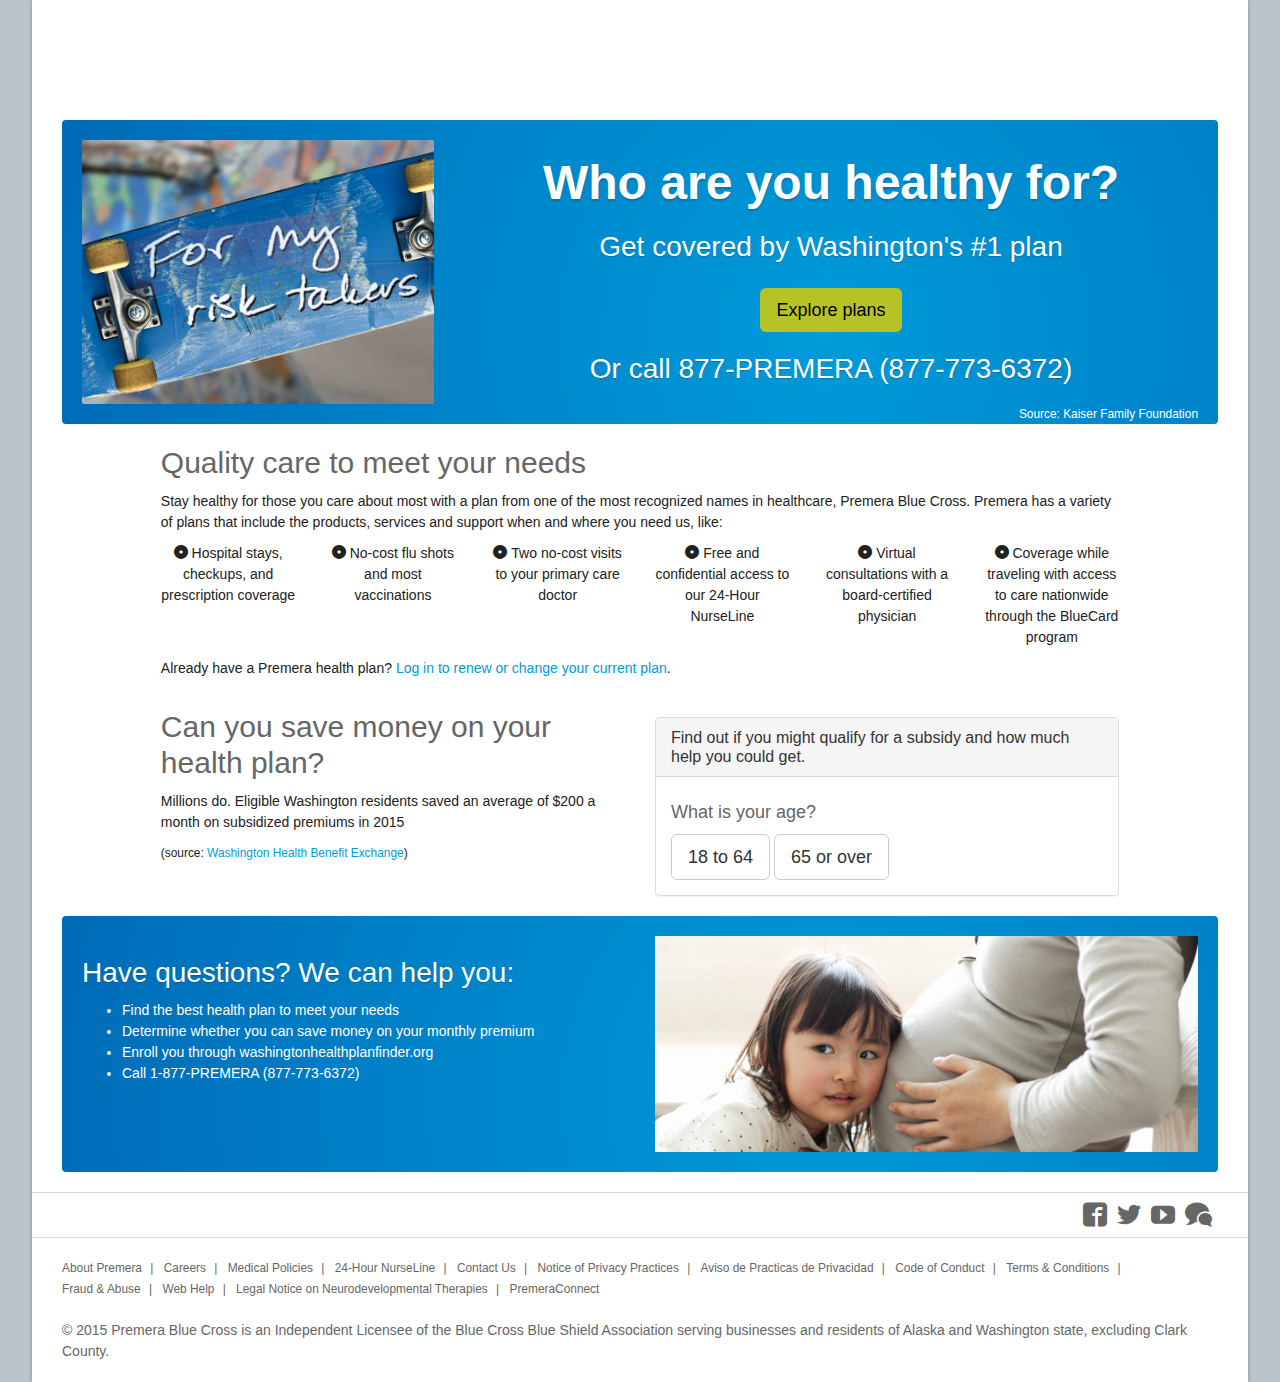
==== commit e10e9baa: "all of the stuff i didn't commit yesterday :confused:" ====
--- a/go-blue/index.html
+++ b/go-blue/index.html
@@ -66,13 +66,11 @@
             </div>
 
             <div class="row">
-              <div class="col-sm-12 col-md-10 col-md-offset-1">
+              <div class="col-md-10 col-md-offset-1">
                 <h2>Quality care to meet your needs</h2>
-                <p>Stay healthy for those you care about most with a plan from one of the most recognized names in healthcare, Premera Blue Cross. Premera has a variety of plans that include the products, services and support when and where you need us,
-                  like:
-                </p>
+                <p>Stay healthy for those you care about most with a plan from one of the most recognized names in healthcare, Premera Blue Cross. Premera has a variety of plans that include the products, services and support when and where you need us, like:</p>
                 <div class="row">
-                  <ul class="services-list list-unstyled text-center clearfix">
+                  <ul class="list-services list-unstyled text-center clearfix">
                     <li class="col-xs-6 col-sm-4 col-lg-2">
                       <span class="icon icon-radio-checked2"></span>
                       Hospital stays, checkups, and prescription coverage
